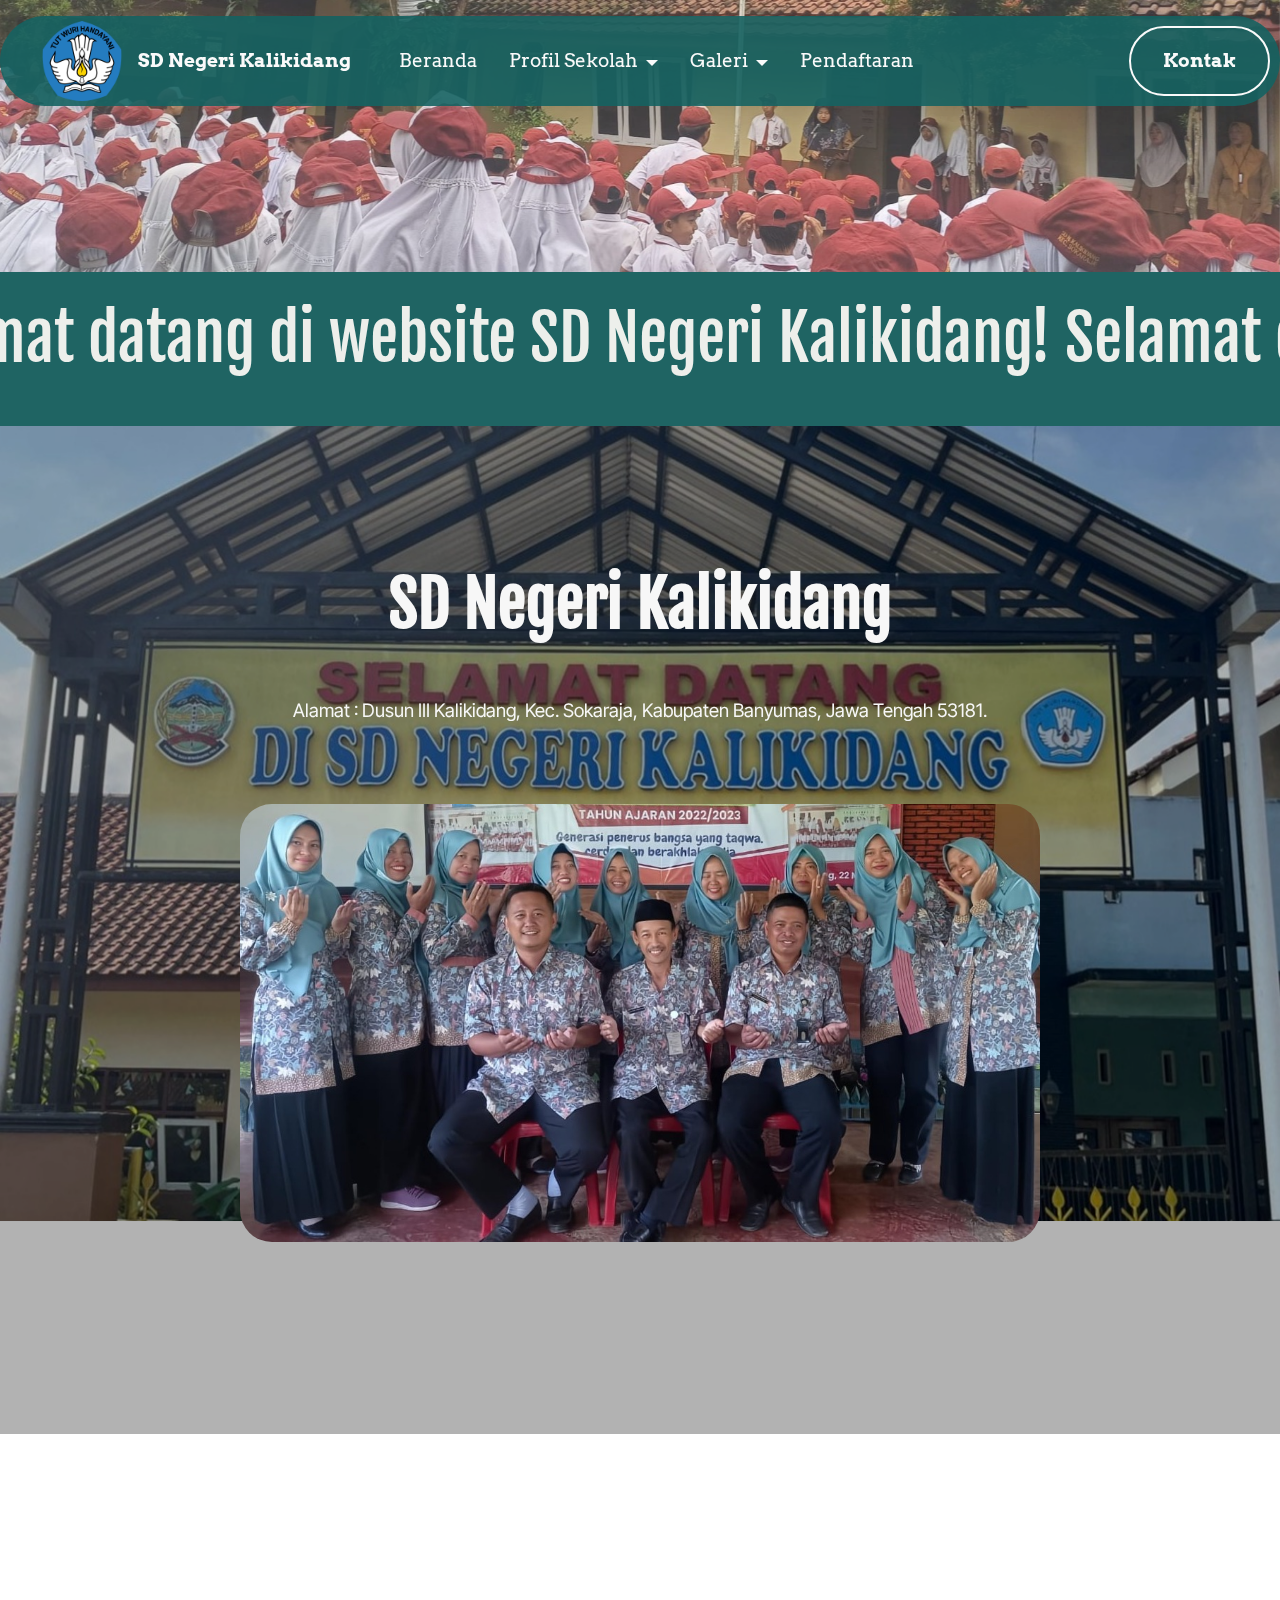
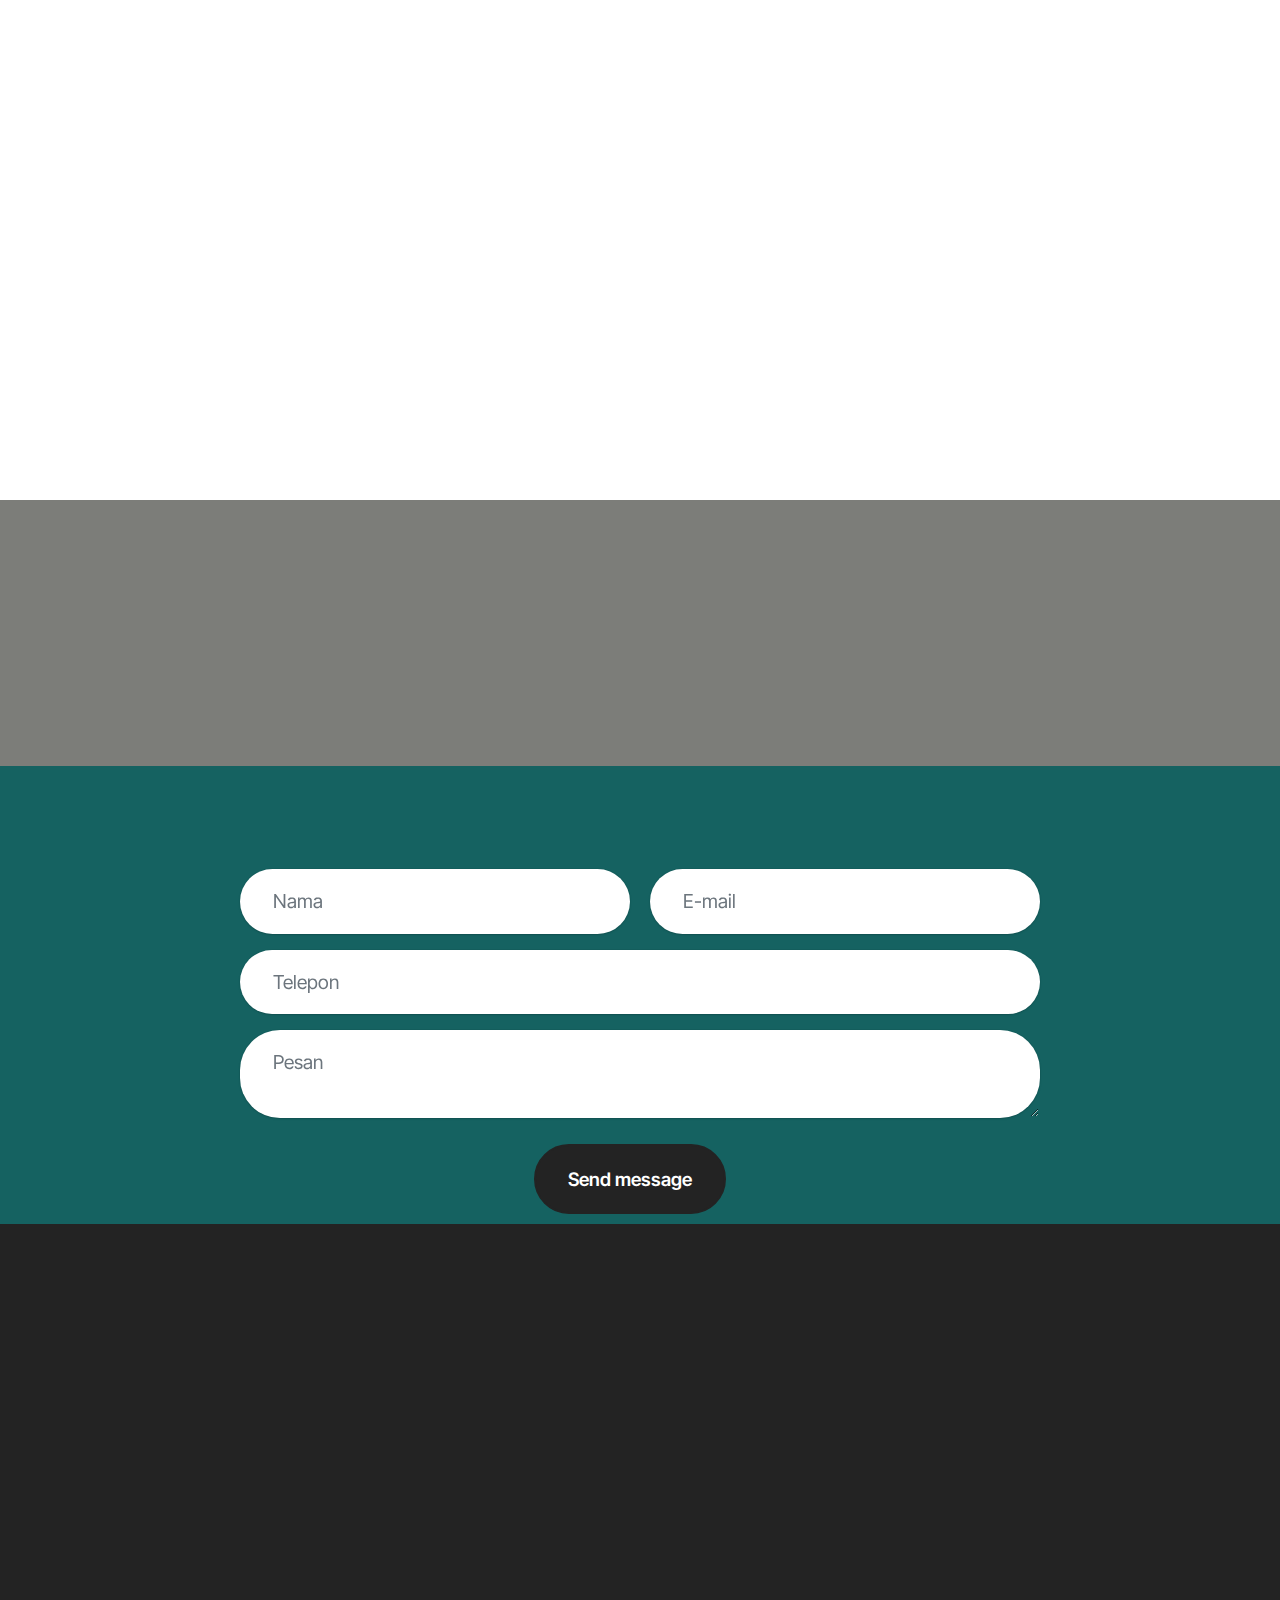
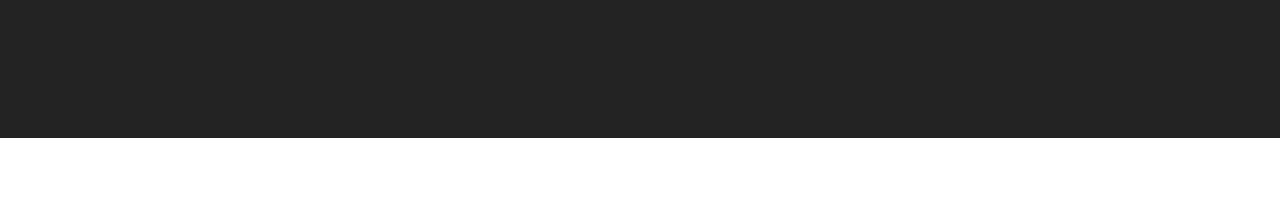
==== index.html @ 84bf9470 "create github pages" ====
<!DOCTYPE html>
<html  >
<head>
  <!-- Site made with Mobirise Website Builder v5.9.18, https://mobirise.com -->
  <meta charset="UTF-8">
  <meta http-equiv="X-UA-Compatible" content="IE=edge">
  <meta name="generator" content="Mobirise v5.9.18, mobirise.com">
  <meta name="viewport" content="width=device-width, initial-scale=1, minimum-scale=1">
  <link rel="shortcut icon" href="assets/images/logo-of-ministry-of-education-and-culture-of-republic-of-indonesia.svg-1.png" type="image/x-icon">
  <meta name="description" content="">
  
  
  <title>Home</title>
  <link rel="stylesheet" href="assets/web/assets/mobirise-icons2/mobirise2.css">
  <link rel="stylesheet" href="assets/bootstrap/css/bootstrap.min.css">
  <link rel="stylesheet" href="assets/bootstrap/css/bootstrap-grid.min.css">
  <link rel="stylesheet" href="assets/bootstrap/css/bootstrap-reboot.min.css">
  <link rel="stylesheet" href="assets/parallax/jarallax.css">
  <link rel="stylesheet" href="assets/animatecss/animate.css">
  <link rel="stylesheet" href="assets/dropdown/css/style.css">
  <link rel="stylesheet" href="assets/socicon/css/styles.css">
  <link rel="stylesheet" href="assets/theme/css/style.css">
  <link rel="preload" href="https://fonts.googleapis.com/css?family=Fjalla+One:400&display=swap" as="style" onload="this.onload=null;this.rel='stylesheet'">
  <noscript><link rel="stylesheet" href="https://fonts.googleapis.com/css?family=Fjalla+One:400&display=swap"></noscript>
  <link rel="preload" href="https://fonts.googleapis.com/css?family=Inter+Tight:100,200,300,400,500,600,700,800,900,100i,200i,300i,400i,500i,600i,700i,800i,900i&display=swap" as="style" onload="this.onload=null;this.rel='stylesheet'">
  <noscript><link rel="stylesheet" href="https://fonts.googleapis.com/css?family=Inter+Tight:100,200,300,400,500,600,700,800,900,100i,200i,300i,400i,500i,600i,700i,800i,900i&display=swap"></noscript>
  <link rel="preload" href="https://fonts.googleapis.com/css?family=Noto+Sans+SC:100,200,300,400,500,600,700,800,900&display=swap" as="style" onload="this.onload=null;this.rel='stylesheet'">
  <noscript><link rel="stylesheet" href="https://fonts.googleapis.com/css?family=Noto+Sans+SC:100,200,300,400,500,600,700,800,900&display=swap"></noscript>
  <link rel="preload" href="https://fonts.googleapis.com/css?family=Arvo:400,400i,700,700i&display=swap" as="style" onload="this.onload=null;this.rel='stylesheet'">
  <noscript><link rel="stylesheet" href="https://fonts.googleapis.com/css?family=Arvo:400,400i,700,700i&display=swap"></noscript>
  <link rel="preload" as="style" href="assets/mobirise/css/mbr-additional.css?v=MGH6pi"><link rel="stylesheet" href="assets/mobirise/css/mbr-additional.css?v=MGH6pi" type="text/css">

  
  
  
</head>
<body>
  
  <section data-bs-version="5.1" class="menu menu1 cid-uaY3eDZ3R6" once="menu" id="menu01-0">
	

	<nav class="navbar navbar-dropdown navbar-fixed-top navbar-expand-lg">
		<div class="container">
			<div class="navbar-brand">
				<span class="navbar-logo">
					<a href="https://dapo.kemdikbud.go.id/sekolah/6A1FBD028126DF16B5A0">
						<img src="assets/images/logo-of-ministry-of-education-and-culture-of-republic-of-indonesia.svg-1.png" alt="Mobirise Website Builder" style="height: 5rem;">
					</a>
				</span>
				<span class="navbar-caption-wrap"><a class="navbar-caption text-white text-primary display-4" href="index.html">SD Negeri Kalikidang</a></span>
			</div>
			<button class="navbar-toggler" type="button" data-toggle="collapse" data-bs-toggle="collapse" data-target="#navbarSupportedContent" data-bs-target="#navbarSupportedContent" aria-controls="navbarNavAltMarkup" aria-expanded="false" aria-label="Toggle navigation">
				<div class="hamburger">
					<span></span>
					<span></span>
					<span></span>
					<span></span>
				</div>
			</button>
			<div class="collapse navbar-collapse" id="navbarSupportedContent">
				<ul class="navbar-nav nav-dropdown" data-app-modern-menu="true"><li class="nav-item"><a class="nav-link link text-white text-primary display-4" href="index.html">Beranda</a></li><li class="nav-item dropdown"><a class="nav-link link dropdown-toggle text-white display-4" href="https://mobiri.se" aria-expanded="false" data-toggle="dropdown-submenu" data-bs-toggle="dropdown" data-bs-auto-close="outside">Profil Sekolah</a><div class="dropdown-menu" aria-labelledby="dropdown-971"><a class="show dropdown-item text-white display-4" href="page2.html">Sambutan&nbsp;</a><a class="show dropdown-item text-white display-4" href="page3.html">Sejarah</a><a class="show dropdown-item text-white display-4" href="page4.html">Visi &amp; Misi</a><a class="show dropdown-item text-white display-4" href="page5.html">Struktur&nbsp;</a><a class="text-white show dropdown-item text-primary display-4" href="page11.html">Tenaga Pendidik</a></div></li><li class="nav-item dropdown"><a class="nav-link link dropdown-toggle text-white show display-4" href="https://mobiri.se" data-toggle="dropdown-submenu" data-bs-toggle="dropdown" data-bs-auto-close="outside" aria-expanded="false">Galeri</a><div class="dropdown-menu show" aria-labelledby="dropdown-722" data-bs-popper="none"><a class="dropdown-item text-white text-primary display-4" href="page7.html">Kegiatan</a><a class="dropdown-item text-white text-primary display-4" href="page6.html">Prestasi</a><a class="dropdown-item text-white text-primary display-4" href="page9.html">Vidio&nbsp;</a></div></li><li class="nav-item"><a class="nav-link link text-white text-primary display-4" href="page10.html">Pendaftaran</a></li></ul>
				
				<div class="navbar-buttons mbr-section-btn"><a class="btn btn-white-outline display-4" href="https://wa.me/6285225894532">Kontak</a></div>
			</div>
		</div>
	</nav>
</section>

<section data-bs-version="5.1" class="article11 cid-ueyRRr7lLn mbr-parallax-background" id="article11-1y">
    

    
    <div class="mbr-overlay" style="opacity: 0.2; background-color: rgb(255, 255, 255);">
    </div>
    <div class="container">
        <div class="row justify-content-center">
            <div class="title col-md-12 col-lg-10">
                
                
                
            </div>
        </div>
    </div>
</section>

<section data-bs-version="5.1" class="gallery10 cid-ueypF1s841" id="gallery10-1t">
  


  <div class="container-fluid">

      <div class="loop-container">
        <div class="item display-1" data-linewords="Selamat datang di website  SD Negeri Kalikidang!" data-direction="-1" data-speed="0.05">☁️ Best offers ☁️ Free delivery ☁️ Perfect design ☁️ Comfort ☁️ Support 24/7 ☁️ Vibes</div>
        <div class="item display-1" data-linewords="Selamat datang di website  SD Negeri Kalikidang!" data-direction="-1" data-speed="0.05">☁️ Best offers ☁️ Free delivery ☁️ Perfect design ☁️ Comfort ☁️ Support 24/7 ☁️ Vibes</div>
      </div>
    
  </div>
</section>

<section data-bs-version="5.1" class="header13 cid-ubDVLlbvDF mbr-parallax-background" id="header13-t">
  

  
  <div class="mbr-overlay" style="opacity: 0.3; background-color: rgb(0, 0, 0);"></div>

  <div class="align-center container">
    <div class="row justify-content-center">
      <div class="col-md-12 mb-5 content-head">
        <h1 class="mbr-section-title mbr-fonts-style mb-4 display-1"><strong>SD Negeri Kalikidang</strong></h1>
        <p class="mbr-text mbr-fonts-style mb-4 display-7"><br>Alamat : Dusun III Kalikidang, Kec. Sokaraja, Kabupaten Banyumas, Jawa Tengah 53181.</p>
        
      </div>
    </div>

    <div class="row justify-content-center">
      <div class="col-12 col-md-8">
        <img src="assets/images/bg-hd-guru-1604x902.jpeg" alt="Mobirise Website Builder" title="">
      </div>
    </div>
  </div>
</section>

<section data-bs-version="5.1" class="features03 cid-uele11Jbqm" id="features03-1r">
	
	
	<div class="container">
		<div class="row justify-content-center mb-5">
			<div class="col-12 content-head">
				
			</div>
		</div>
		<div class="row">
			<div class="item features-image col-12 col-md-6 col-lg-4 active">
				<div class="item-wrapper">
					<div class="item-img mb-3">
						<img src="assets/images/bg-kalikidang-770x578.jpg" alt="Mobirise Website Builder" title="">
					</div>
					<div class="item-content align-left">
						<h5 class="item-title mbr-fonts-style mt-0 mb-2 display-5">
							<strong>Sejarah</strong></h5>
						<p class="mbr-text mbr-fonts-style mb-3 display-7">
						    SD Negeri Kalikidang terus berkomitmen untuk memberikan pendidikan yang bermutu dan relevan bagi para siswa, serta menjadi wahana untuk mengembangkan potensi setiap individu.
						</p>
						<div class="mbr-section-btn item-footer"><a href="page3.html" class="btn item-btn btn-primary display-7">Selengkapnya</a></div>
					</div>
				</div>
			</div>
			<div class="item features-image col-12 col-md-6 col-lg-4">
				<div class="item-wrapper">
					<div class="item-img mb-3">
						<img src="assets/images/isra-miraj-770x578.jpeg" alt="Mobirise Website Builder" title="" data-slide-to="1" data-bs-slide-to="1">
					</div>
					<div class="item-content align-left">
						<h5 class="item-title mbr-fonts-style mb-2 mt-0 display-5">
							<strong>Kegiatan</strong></h5>
						<p class="mbr-text mbr-fonts-style mb-3 display-7">SD Negeri Kalikidang memperingati hari Isra Mi'raj dengan mengadakan berbagai kegiatan keagamaan untuk meningkatkan pemahaman siswa tentang makna dan nilai-nilai yang terkandung dalam peristiwa ini.<br>
						</p>
						<div class="mbr-section-btn item-footer"><a href="page7.html" class="btn item-btn btn-primary display-7">Selengkapnya</a></div>
					</div>
				</div>
			</div>
			<div class="item features-image col-12 col-md-6 col-lg-4">
				<div class="item-wrapper">
					<div class="item-img mb-3">
						<img src="assets/images/ppdb-sd-asli-770x1089.jpeg" alt="Mobirise Website Builder" title="" data-slide-to="2" data-bs-slide-to="2">
					</div>
					<div class="item-content align-left">
						<h5 class="item-title mbr-fonts-style mb-2 mt-0 display-5">
						    <strong>Penerimaan Peserta Didik Baru</strong></h5>
						<p class="mbr-text mbr-fonts-style mb-3 display-7">
						SD Negeri Kalikidang menerapkan PPDB 2024 juga dengan mode online atau offline, orang tua siswa tinggal mengisi formulir secara online tanpa harus datang ke sekolah <br>
						</p>
						<div class="mbr-section-btn item-footer"><a href="page10.html" class="btn item-btn btn-primary display-7">Selengkapnya</a></div>
					</div>
				</div>
			</div>
		</div>
	</div>
</section>

<section data-bs-version="5.1" class="social02 cid-ubDZOfIBpD mbr-parallax-background" id="social02-u">
	

	
	<div class="mbr-overlay" style="opacity: 0.6; background-color: rgb(36, 38, 31);"></div>
	<div class="container">
		<div class="row justify-content-center">
			<div class="col-12 content-head">
				<div class="mb-5">
					<h5 class="mbr-section-title mbr-fonts-style align-center mb-0 display-2"><strong>Sosial Media</strong></h5>
					
				</div>
			</div>
		</div>
		<div class="row">
			<div class="item features-without-image col-12 col-md-6 col-lg-4">
				<div class="item-wrapper">
					<a href="https://www.instagram.com/sdn_kalikidang?igsh=ajIydmM3NWh6NTY1"><span class="mbr-iconfont m-auto socicon-instagram socicon" style="color: rgb(255, 0, 243); fill: rgb(255, 0, 243); font-size: 100px;"></span></a>
					<div class="card-box">
						<h4 class="card-title mbr-fonts-style mb-1 display-7">
							<strong>Instagram</strong>
						</h4>
						<h5 class="card-text mbr-fonts-style display-7">
							@Sdn_Kalikidang</h5>
					</div>
				</div>
			</div>
			
			
			<div class="item features-without-image col-12 col-md-6 col-lg-4">
				<div class="item-wrapper">
					<a href="https://youtube.com/playlist?list=PLoQeZeY715MQO4Zy09TYVpx9vscp4LkON&si=uaSMJ406WbBwXh8p"><span class="mbr-iconfont m-auto socicon-youtube socicon" style="color: rgb(249, 44, 80); fill: rgb(249, 44, 80); font-size: 100px;"></span></a>
					<div class="card-box">
						<h4 class="card-title mbr-fonts-style mb-1 display-7">
							<strong>YouTube</strong>
						</h4>
						<h5 class="card-text mbr-fonts-style display-7">@Sdnkalikidang</h5>
					</div>
				</div>
			</div>
			
			<div class="item features-without-image col-12 col-md-6 col-lg-4">
				<div class="item-wrapper">
					<a href="https://www.facebook.com/anik.berbudiarti?mibextid=ZbWKwL"><span class="mbr-iconfont m-auto socicon-facebook socicon" style="font-size: 100px; color: rgb(113, 162, 255); fill: rgb(113, 162, 255);"></span></a>
					<div class="card-box">
						<h4 class="card-title mbr-fonts-style mb-1 display-7">
							<strong>Facebook</strong>
						</h4>
						<h5 class="card-text mbr-fonts-style display-7">@sdnkalikidang</h5>
					</div>
				</div>
			</div>
		</div>
	</div>
</section>

<section data-bs-version="5.1" class="form5 cid-ucQo5gsPtP" id="form02-1h">
    
    
    <div class="container">
        <div class="row justify-content-center">
            <div class="col-12 content-head">
                <div class="mbr-section-head mb-5">
                    <h3 class="mbr-section-title mbr-fonts-style align-center mb-0 display-2"><strong>Kontak Kami</strong></h3>
                    
                </div>
            </div>
        </div>
        <div class="row justify-content-center">
            <div class="col-lg-8 mx-auto mbr-form" data-form-type="formoid">
                <form action="https://mobirise.eu/" method="POST" class="mbr-form form-with-styler" data-form-title="Form Name"><input type="hidden" name="email" data-form-email="true" value="VuSFjImvHznB1+RczsvM0bm+iP5LeB7uXbOSZRZby5aJNEk2T/+dkiiR7qKIEDWeXca7CC5cO9Ckb7o4zKQdldk3imjdf+B+H/iSJQRcowo7oBk96vsMq3Fob5aPwaOL">
                    <div class="row">
                        <div hidden="hidden" data-form-alert="" class="alert alert-success col-12">Terima kasih telah mengisi formulir!</div>
                        <div hidden="hidden" data-form-alert-danger="" class="alert alert-danger col-12">
                            Oops...! some problem!
                        </div>
                    </div>
                    <div class="dragArea row">
                        <div class="col-md col-sm-12 form-group mb-3" data-for="name">
                            <input type="text" name="name" placeholder="Nama" data-form-field="name" class="form-control" value="" id="name-form02-1h">
                        </div>
                        <div class="col-md col-sm-12 form-group mb-3" data-for="email">
                            <input type="email" name="email" placeholder="E-mail" data-form-field="email" class="form-control" value="" id="email-form02-1h">
                        </div>
                        <div class="col-12 form-group mb-3" data-for="phone">
                            <input type="tel" name="phone" placeholder="Telepon" data-form-field="phone" class="form-control" value="" id="phone-form02-1h">
                        </div>
                        <div class="col-12 form-group mb-3" data-for="textarea">
                            <textarea name="textarea" placeholder="Pesan" data-form-field="textarea" class="form-control" id="textarea-form02-1h"></textarea>
                        </div>
                        <div class="col-lg-12 col-md-12 col-sm-12 align-center mbr-section-btn"><button type="submit" class="btn btn-black display-7">Send message</button></div>
                    </div>
                </form>
            </div>
        </div>
    </div>
</section>

<section data-bs-version="5.1" class="footer6 cid-ucQ3Wemgbw" once="footers" id="footer6-1f">

    

    

    <div class="container">
        <div class="row content mbr-white">
            <div class="col-12 col-md-3 mbr-fonts-style display-7">
                <h5 class="mbr-section-subtitle mbr-fonts-style mb-2 display-7">
                    <strong>Alamat</strong></h5>
                <p class="mbr-text mbr-fonts-style display-7">G7M9+3W4, Dusun III Kalikidang, Kalikidang, Kec. Sokaraja, Kabupaten Banyumas, Jawa Tengah 53181</p> <br>
                <h5 class="mbr-section-subtitle mbr-fonts-style mb-2 mt-4 display-7"><strong><br></strong><strong>Kontak</strong><strong><br></strong></h5>
                <p class="mbr-text mbr-fonts-style mb-4 display-7">
                    <a href="mailto:sdkalikidang@yahoo.com" class="text-white">Email : sdkalikidang@yahoo.com</a> <br><a href="https://wa.me/6285225894532" class="text-white text-primary">WhatsApp : 085225894532</a><br><a href="sms:+6285803428089" class="text-white text-primary">Telepon :&nbsp;085803428089</a></p>
            </div>
            <div class="col-12 col-md-3 mbr-fonts-style display-4">
                <h5 class="mbr-section-subtitle mbr-fonts-style mb-2 display-4"><strong><b>Formulir</b> <b>PPDB</b></strong></h5>
                <ul class="list mbr-fonts-style mb-4 display-4">
                    <li class="mbr-text item-wrap"><a href="https://bit.ly/PPDBSDNKALIKIDANG24" class="text-white text-primary">https://bit.ly/PPDBSDNKALIKIDANG24</a></li><a href="https://bit.ly/PPDBSDNKALIKIDANG24" class="text-primary">
                    </a><li class="mbr-text item-wrap"><br></li>
                </ul>
                <h5 class="mbr-section-subtitle mbr-fonts-style mb-2 mt-5 display-7"><strong><br></strong><strong><br></strong><strong>Jam Kerja</strong></h5>
                <p class="mbr-text mbr-fonts-style mb-4 display-7">Senin - Kamis : Pukul 07.00 - 16.00 WIB<br>Jumat : Pukul 07.30 - 11.30 WIB
<br>Sabtu &amp; Minggu : Libur
<br>
<br></p>
            </div>
            <div class="col-12 col-md-6">
                <div class="google-map"><iframe frameborder="0" style="border:0" src="https://www.google.com/maps/embed?pb=!1m18!1m12!1m3!1d3955.9808632464783!2d109.26725147404426!3d-7.467364373610607!2m3!1f0!2f0!3f0!3m2!1i1024!2i768!4f13.1!3m3!1m2!1s0x2e655c655e08b061%3A0x5766ecb126cdbddf!2sSD%20Negeri%20Kalikidang!5e0!3m2!1sid!2sid!4v1715762531973!5m2!1sid!2sid" allowfullscreen=""></iframe></div>
            </div>
            <div class="col-md-6">
                
            </div>
        </div>
        <div class="footer-lower">
            <div class="media-container-row">
                <div class="col-sm-12">
                    <hr>
                </div>
            </div>
            <div class="col-sm-12 copyright pl-0">
                <p class="mbr-text mbr-fonts-style mbr-white display-7">
                    © Copyright 2024 - SD Negeri Kalikidang</p>
            </div>
        </div>
    </div>
</section><section class="display-7" style="padding: 0;align-items: center;justify-content: center;flex-wrap: wrap;    align-content: center;display: flex;position: relative;height: 4rem;"><a href="https://mobiri.se/3098261" style="flex: 1 1;height: 4rem;position: absolute;width: 100%;z-index: 1;"><img alt="" style="height: 4rem;" src="[data-uri]"></a><p style="margin: 0;text-align: center;" class="display-7">&#8204;</p><a style="z-index:1" href="https://mobirise.com">Mobirise.com </a></section><script src="assets/bootstrap/js/bootstrap.bundle.min.js"></script>  <script src="assets/parallax/jarallax.js"></script>  <script src="assets/smoothscroll/smooth-scroll.js"></script>  <script src="assets/ytplayer/index.js"></script>  <script src="assets/dropdown/js/navbar-dropdown.js"></script>  <script src="assets/theme/js/script.js"></script>  <script src="assets/formoid/formoid.min.js"></script>  
  
  
 <div id="scrollToTop" class="scrollToTop mbr-arrow-up"><a style="text-align: center;"><i class="mbr-arrow-up-icon mbr-arrow-up-icon-cm cm-icon cm-icon-smallarrow-up"></i></a></div>
    <input name="animation" type="hidden">
  </body>
</html>
---- assets/web/assets/mobirise-icons2/mobirise2.css ----
@font-face {
  font-family: 'Moririse2';
  font-display: swap;
  src:  url('mobirise2.eot?f2bix4');
  src:  url('mobirise2.eot?f2bix4#iefix') format('embedded-opentype'),
    url('mobirise2.ttf?f2bix4') format('truetype'),
    url('mobirise2.woff?f2bix4') format('woff'),
    url('mobirise2.svg?f2bix4#mobirise2') format('svg');
  font-weight: normal;
  font-style: normal;
}

[class^="mobi-"], [class*=" mobi-"] {
  /* use !important to prevent issues with browser extensions that change fonts */
  font-family: 'Moririse2' !important;
  speak: none;
  font-style: normal;
  font-weight: normal;
  font-variant: normal;
  text-transform: none;
  line-height: 1;

  /* Better Font Rendering =========== */
  -webkit-font-smoothing: antialiased;
  -moz-osx-font-smoothing: grayscale;
}

.mobi-mbri-add-submenu:before {
  content: "\e900";
}
.mobi-mbri-alert:before {
  content: "\e901";
}
.mobi-mbri-align-center:before {
  content: "\e902";
}
.mobi-mbri-align-justify:before {
  content: "\e903";
}
.mobi-mbri-align-left:before {
  content: "\e904";
}
.mobi-mbri-align-right:before {
  content: "\e905";
}
.mobi-mbri-android:before {
  content: "\e906";
}
.mobi-mbri-apple:before {
  content: "\e907";
}
.mobi-mbri-arrow-down:before {
  content: "\e908";
}
.mobi-mbri-arrow-next:before {
  content: "\e909";
}
.mobi-mbri-arrow-prev:before {
  content: "\e90a";
}
.mobi-mbri-arrow-up:before {
  content: "\e90b";
}
.mobi-mbri-bold:before {
  content: "\e90c";
}
.mobi-mbri-bookmark:before {
  content: "\e90d";
}
.mobi-mbri-bootstrap:before {
  content: "\e90e";
}
.mobi-mbri-briefcase:before {
  content: "\e90f";
}
.mobi-mbri-browse:before {
  content: "\e910";
}
.mobi-mbri-bulleted-list:before {
  content: "\e911";
}
.mobi-mbri-calendar:before {
  content: "\e912";
}
.mobi-mbri-camera:before {
  content: "\e913";
}
.mobi-mbri-cart-add:before {
  content: "\e914";
}
.mobi-mbri-cart-full:before {
  content: "\e915";
}
.mobi-mbri-cash:before {
  content: "\e916";
}
.mobi-mbri-change-style:before {
  content: "\e917";
}
.mobi-mbri-chat:before {
  content: "\e918";
}
.mobi-mbri-clock:before {
  content: "\e919";
}
.mobi-mbri-close:before {
  content: "\e91a";
}
.mobi-mbri-cloud:before {
  content: "\e91b";
}
.mobi-mbri-code:before {
  content: "\e91c";
}
.mobi-mbri-contact-form:before {
  content: "\e91d";
}
.mobi-mbri-credit-card:before {
  content: "\e91e";
}
.mobi-mbri-cursor-click:before {
  content: "\e91f";
}
.mobi-mbri-cust-feedback:before {
  content: "\e920";
}
.mobi-mbri-database:before {
  content: "\e921";
}
.mobi-mbri-delivery:before {
  content: "\e922";
}
.mobi-mbri-desktop:before {
  content: "\e923";
}
.mobi-mbri-devices:before {
  content: "\e924";
}
.mobi-mbri-down:before {
  content: "\e925";
}
.mobi-mbri-download-2:before {
  content: "\e926";
}
.mobi-mbri-download:before {
  content: "\e927";
}
.mobi-mbri-drag-n-drop-2:before {
  content: "\e928";
}
.mobi-mbri-drag-n-drop:before {
  content: "\e929";
}
.mobi-mbri-edit-2:before {
  content: "\e92a";
}
.mobi-mbri-edit:before {
  content: "\e92b";
}
.mobi-mbri-error:before {
  content: "\e92c";
}
.mobi-mbri-extension:before {
  content: "\e92d";
}
.mobi-mbri-features:before {
  content: "\e92e";
}
.mobi-mbri-file:before {
  content: "\e92f";
}
.mobi-mbri-flag:before {
  content: "\e930";
}
.mobi-mbri-folder:before {
  content: "\e931";
}
.mobi-mbri-gift:before {
  content: "\e932";
}
.mobi-mbri-github:before {
  content: "\e933";
}
.mobi-mbri-globe-2:before {
  content: "\e934";
}
.mobi-mbri-globe:before {
  content: "\e935";
}
.mobi-mbri-growing-chart:before {
  content: "\e936";
}
.mobi-mbri-hearth:before {
  content: "\e937";
}
.mobi-mbri-help:before {
  content: "\e938";
}
.mobi-mbri-home:before {
  content: "\e939";
}
.mobi-mbri-hot-cup:before {
  content: "\e93a";
}
.mobi-mbri-idea:before {
  content: "\e93b";
}
.mobi-mbri-image-gallery:before {
  content: "\e93c";
}
.mobi-mbri-image-slider:before {
  content: "\e93d";
}
.mobi-mbri-info:before {
  content: "\e93e";
}
.mobi-mbri-italic:before {
  content: "\e93f";
}
.mobi-mbri-key:before {
  content: "\e940";
}
.mobi-mbri-laptop:before {
  content: "\e941";
}
.mobi-mbri-layers:before {
  content: "\e942";
}
.mobi-mbri-left-right:before {
  content: "\e943";
}
.mobi-mbri-left:before {
  content: "\e944";
}
.mobi-mbri-letter:before {
  content: "\e945";
}
.mobi-mbri-like:before {
  content: "\e946";
}
.mobi-mbri-link:before {
  content: "\e947";
}
.mobi-mbri-lock:before {
  content: "\e948";
}
.mobi-mbri-login:before {
  content: "\e949";
}
.mobi-mbri-logout:before {
  content: "\e94a";
}
.mobi-mbri-magic-stick:before {
  content: "\e94b";
}
.mobi-mbri-map-pin:before {
  content: "\e94c";
}
.mobi-mbri-menu:before {
  content: "\e94d";
}
.mobi-mbri-mobile-2:before {
  content: "\e94e";
}
.mobi-mbri-mobile-horizontal:before {
  content: "\e94f";
}
.mobi-mbri-mobile:before {
  content: "\e950";
}
.mobi-mbri-mobirise:before {
  content: "\e951";
}
.mobi-mbri-more-horizontal:before {
  content: "\e952";
}
.mobi-mbri-more-vertical:before {
  content: "\e953";
}
.mobi-mbri-music:before {
  content: "\e954";
}
.mobi-mbri-new-file:before {
  content: "\e955";
}
.mobi-mbri-numbered-list:before {
  content: "\e956";
}
.mobi-mbri-opened-folder:before {
  content: "\e957";
}
.mobi-mbri-pages:before {
  content: "\e958";
}
.mobi-mbri-paper-plane:before {
  content: "\e959";
}
.mobi-mbri-paperclip:before {
  content: "\e95a";
}
.mobi-mbri-phone:before {
  content: "\e95b";
}
.mobi-mbri-photo:before {
  content: "\e95c";
}
.mobi-mbri-photos:before {
  content: "\e95d";
}
.mobi-mbri-pin:before {
  content: "\e95e";
}
.mobi-mbri-play:before {
  content: "\e95f";
}
.mobi-mbri-plus:before {
  content: "\e960";
}
.mobi-mbri-preview:before {
  content: "\e961";
}
.mobi-mbri-print:before {
  content: "\e962";
}
.mobi-mbri-protect:before {
  content: "\e963";
}
.mobi-mbri-question:before {
  content: "\e964";
}
.mobi-mbri-quote-left:before {
  content: "\e965";
}
.mobi-mbri-quote-right:before {
  content: "\e966";
}
.mobi-mbri-redo:before {
  content: "\e967";
}
.mobi-mbri-refresh:before {
  content: "\e968";
}
.mobi-mbri-responsive-2:before {
  content: "\e969";
}
.mobi-mbri-responsive:before {
  content: "\e96a";
}
.mobi-mbri-right:before {
  content: "\e96b";
}
.mobi-mbri-rocket:before {
  content: "\e96c";
}
.mobi-mbri-sad-face:before {
  content: "\e96d";
}
.mobi-mbri-sale:before {
  content: "\e96e";
}
.mobi-mbri-save:before {
  content: "\e96f";
}
.mobi-mbri-search:before {
  content: "\e970";
}
.mobi-mbri-setting-2:before {
  content: "\e971";
}
.mobi-mbri-setting-3:before {
  content: "\e972";
}
.mobi-mbri-setting:before {
  content: "\e973";
}
.mobi-mbri-share:before {
  content: "\e974";
}
.mobi-mbri-shopping-bag:before {
  content: "\e975";
}
.mobi-mbri-shopping-basket:before {
  content: "\e976";
}
.mobi-mbri-shopping-cart:before {
  content: "\e977";
}
.mobi-mbri-sites:before {
  content: "\e978";
}
.mobi-mbri-smile-face:before {
  content: "\e979";
}
.mobi-mbri-speed:before {
  content: "\e97a";
}
.mobi-mbri-star:before {
  content: "\e97b";
}
.mobi-mbri-success:before {
  content: "\e97c";
}
.mobi-mbri-sun:before {
  content: "\e97d";
}
.mobi-mbri-sun2:before {
  content: "\e97e";
}
.mobi-mbri-tablet-vertical:before {
  content: "\e97f";
}
.mobi-mbri-tablet:before {
  content: "\e980";
}
.mobi-mbri-target:before {
  content: "\e981";
}
.mobi-mbri-timer:before {
  content: "\e982";
}
.mobi-mbri-to-ftp:before {
  content: "\e983";
}
.mobi-mbri-to-local-drive:before {
  content: "\e984";
}
.mobi-mbri-touch-swipe:before {
  content: "\e985";
}
.mobi-mbri-touch:before {
  content: "\e986";
}
.mobi-mbri-trash:before {
  content: "\e987";
}
.mobi-mbri-underline:before {
  content: "\e988";
}
.mobi-mbri-undo:before {
  content: "\e989";
}
.mobi-mbri-unlink:before {
  content: "\e98a";
}
.mobi-mbri-unlock:before {
  content: "\e98b";
}
.mobi-mbri-up-down:before {
  content: "\e98c";
}
.mobi-mbri-up:before {
  content: "\e98d";
}
.mobi-mbri-update:before {
  content: "\e98e";
}
.mobi-mbri-upload-2:before {
  content: "\e98f";
}
.mobi-mbri-upload:before {
  content: "\e990";
}
.mobi-mbri-user-2:before {
  content: "\e991";
}
.mobi-mbri-user:before {
  content: "\e992";
}
.mobi-mbri-users:before {
  content: "\e993";
}
.mobi-mbri-video-play:before {
  content: "\e994";
}
.mobi-mbri-video:before {
  content: "\e995";
}
.mobi-mbri-watch:before {
  content: "\e996";
}
.mobi-mbri-website-theme-2:before {
  content: "\e997";
}
.mobi-mbri-website-theme:before {
  content: "\e998";
}
.mobi-mbri-wifi:before {
  content: "\e999";
}
.mobi-mbri-windows:before {
  content: "\e99a";
}
.mobi-mbri-zoom-in:before {
  content: "\e99b";
}
.mobi-mbri-zoom-out:before {
  content: "\e99c";
}
---- assets/parallax/jarallax.css ----
.jarallax {
    position: relative;
    z-index: 0;
}
.jarallax > .jarallax-img {
    position: absolute;
    object-fit: cover;
    /* support for plugin https://github.com/bfred-it/object-fit-images */
    font-family: 'object-fit: cover;';
    top: 0;
    left: 0;
    width: 100%;
    height: 100%;
    z-index: -1;
}
---- assets/dropdown/css/style.css ----
.navbar-dropdown {
  left: 0;
  padding: 0;
  position: absolute;
  right: 0;
  top: 0;
  transition: all 0.45s ease;
  z-index: 1030;
  background: #282828; }
  .navbar-dropdown .navbar-logo {
    margin-right: 0.8rem;
    transition: margin 0.3s ease-in-out;
    vertical-align: middle; }
    .navbar-dropdown .navbar-logo img {
      height: 3.125rem;
      transition: all 0.3s ease-in-out; }
    .navbar-dropdown .navbar-logo.mbr-iconfont {
      font-size: 3.125rem;
      line-height: 3.125rem; }
  .navbar-dropdown .navbar-caption {
    font-weight: 700;
    white-space: normal;
    vertical-align: -4px;
    line-height: 3.125rem !important; }
    .navbar-dropdown .navbar-caption, .navbar-dropdown .navbar-caption:hover {
      color: inherit;
      text-decoration: none; }
  .navbar-dropdown .mbr-iconfont + .navbar-caption {
    vertical-align: -1px; }
  .navbar-dropdown.navbar-fixed-top {
    position: fixed; }
  .navbar-dropdown .navbar-brand span {
    vertical-align: -4px; }
  .navbar-dropdown.bg-color.transparent {
    background: none; }
  .navbar-dropdown.navbar-short .navbar-brand {
    padding: 0.625rem 0; }
    .navbar-dropdown.navbar-short .navbar-brand span {
      vertical-align: -1px; }
  .navbar-dropdown.navbar-short .navbar-caption {
    line-height: 2.375rem !important;
    vertical-align: -2px; }
  .navbar-dropdown.navbar-short .navbar-logo {
    margin-right: 0.5rem; }
    .navbar-dropdown.navbar-short .navbar-logo img {
      height: 2.375rem; }
    .navbar-dropdown.navbar-short .navbar-logo.mbr-iconfont {
      font-size: 2.375rem;
      line-height: 2.375rem; }
  .navbar-dropdown.navbar-short .mbr-table-cell {
    height: 3.625rem; }
  .navbar-dropdown .navbar-close {
    left: 0.6875rem;
    position: fixed;
    top: 0.75rem;
    z-index: 1000; }
  .navbar-dropdown .hamburger-icon {
    content: "";
    display: inline-block;
    vertical-align: middle;
    width: 16px;
    -webkit-box-shadow: 0 -6px 0 1px #282828,0 0 0 1px #282828,0 6px 0 1px #282828;
    -moz-box-shadow: 0 -6px 0 1px #282828,0 0 0 1px #282828,0 6px 0 1px #282828;
    box-shadow: 0 -6px 0 1px #282828,0 0 0 1px #282828,0 6px 0 1px #282828; }

.dropdown-menu .dropdown-toggle[data-toggle="dropdown-submenu"]::after {
  border-bottom: 0.35em solid transparent;
  border-left: 0.35em solid;
  border-right: 0;
  border-top: 0.35em solid transparent;
  margin-left: 0.3rem; }

.dropdown-menu .dropdown-item:focus {
  outline: 0; }

.nav-dropdown {
  font-size: 0.75rem;
  font-weight: 500;
  height: auto !important; }
  .nav-dropdown .nav-btn {
    padding-left: 1rem; }
  .nav-dropdown .link {
    margin: .667em 1.667em;
    font-weight: 500;
    padding: 0;
    transition: color .2s ease-in-out; }
    .nav-dropdown .link.dropdown-toggle {
      margin-right: 2.583em; }
      .nav-dropdown .link.dropdown-toggle::after {
        margin-left: .25rem;
        border-top: 0.35em solid;
        border-right: 0.35em solid transparent;
        border-left: 0.35em solid transparent;
        border-bottom: 0; }
      .nav-dropdown .link.dropdown-toggle[aria-expanded="true"] {
        margin: 0;
        padding: 0.667em 3.263em  0.667em 1.667em; }
  .nav-dropdown .link::after,
  .nav-dropdown .dropdown-item::after {
    color: inherit; }
  .nav-dropdown .btn {
    font-size: 0.75rem;
    font-weight: 700;
    letter-spacing: 0;
    margin-bottom: 0;
    padding-left: 1.25rem;
    padding-right: 1.25rem; }
  .nav-dropdown .dropdown-menu {
    border-radius: 0;
    border: 0;
    left: 0;
    margin: 0;
    padding-bottom: 1.25rem;
    padding-top: 1.25rem;
    position: relative; }
  .nav-dropdown .dropdown-submenu {
    margin-left: 0.125rem;
    top: 0; }
  .nav-dropdown .dropdown-item {
    font-weight: 500;
    line-height: 2;
    padding: 0.3846em 4.615em 0.3846em 1.5385em;
    position: relative;
    transition: color .2s ease-in-out, background-color .2s ease-in-out; }
    .nav-dropdown .dropdown-item::after {
      margin-top: -0.3077em;
      position: absolute;
      right: 1.1538em;
      top: 50%; }
    .nav-dropdown .dropdown-item:focus, .nav-dropdown .dropdown-item:hover {
      background: none; }

@media (max-width: 767px) {
  .nav-dropdown.navbar-toggleable-sm {
    bottom: 0;
    display: none;
    left: 0;
    overflow-x: hidden;
    position: fixed;
    top: 0;
    transform: translateX(-100%);
    -ms-transform: translateX(-100%);
    -webkit-transform: translateX(-100%);
    width: 18.75rem;
    z-index: 999; } }
.nav-dropdown.navbar-toggleable-xl {
  bottom: 0;
  display: none;
  left: 0;
  overflow-x: hidden;
  position: fixed;
  top: 0;
  transform: translateX(-100%);
  -ms-transform: translateX(-100%);
  -webkit-transform: translateX(-100%);
  width: 18.75rem;
  z-index: 999; }

.nav-dropdown-sm {
  display: block !important;
  overflow-x: hidden;
  overflow: auto;
  padding-top: 3.875rem; }
  .nav-dropdown-sm::after {
    content: "";
    display: block;
    height: 3rem;
    width: 100%; }
  .nav-dropdown-sm.collapse.in ~ .navbar-close {
    display: block !important; }
  .nav-dropdown-sm.collapsing, .nav-dropdown-sm.collapse.in {
    transform: translateX(0);
    -ms-transform: translateX(0);
    -webkit-transform: translateX(0);
    transition: all 0.25s ease-out;
    -webkit-transition: all 0.25s ease-out;
    background: #282828; }
  .nav-dropdown-sm.collapsing[aria-expanded="false"] {
    transform: translateX(-100%);
    -ms-transform: translateX(-100%);
    -webkit-transform: translateX(-100%); }
  .nav-dropdown-sm .nav-item {
    display: block;
    margin-left: 0 !important;
    padding-left: 0; }
  .nav-dropdown-sm .link,
  .nav-dropdown-sm .dropdown-item {
    border-top: 1px dotted rgba(255, 255, 255, 0.1);
    font-size: 0.8125rem;
    line-height: 1.6;
    margin: 0 !important;
    padding: 0.875rem 2.4rem 0.875rem 1.5625rem !important;
    position: relative;
    white-space: normal; }
    .nav-dropdown-sm .link:focus, .nav-dropdown-sm .link:hover,
    .nav-dropdown-sm .dropdown-item:focus,
    .nav-dropdown-sm .dropdown-item:hover {
      background: rgba(0, 0, 0, 0.2) !important;
      color: #c0a375; }
  .nav-dropdown-sm .nav-btn {
    position: relative;
    padding: 1.5625rem 1.5625rem 0 1.5625rem; }
    .nav-dropdown-sm .nav-btn::before {
      border-top: 1px dotted rgba(255, 255, 255, 0.1);
      content: "";
      left: 0;
      position: absolute;
      top: 0;
      width: 100%; }
    .nav-dropdown-sm .nav-btn + .nav-btn {
      padding-top: 0.625rem; }
      .nav-dropdown-sm .nav-btn + .nav-btn::before {
        display: none; }
  .nav-dropdown-sm .btn {
    padding: 0.625rem 0; }
  .nav-dropdown-sm .dropdown-toggle[data-toggle="dropdown-submenu"]::after {
    margin-left: .25rem;
    border-top: 0.35em solid;
    border-right: 0.35em solid transparent;
    border-left: 0.35em solid transparent;
    border-bottom: 0; }
  .nav-dropdown-sm .dropdown-toggle[data-toggle="dropdown-submenu"][aria-expanded="true"]::after {
    border-top: 0;
    border-right: 0.35em solid transparent;
    border-left: 0.35em solid transparent;
    border-bottom: 0.35em solid; }
  .nav-dropdown-sm .dropdown-menu {
    margin: 0;
    padding: 0;
    position: relative;
    top: 0;
    left: 0;
    width: 100%;
    border: 0;
    float: none;
    border-radius: 0;
    background: none; }
  .nav-dropdown-sm .dropdown-submenu {
    left: 100%;
    margin-left: 0.125rem;
    margin-top: -1.25rem;
    top: 0; }

.navbar-toggleable-sm .nav-dropdown .dropdown-menu {
  position: absolute; }

.navbar-toggleable-sm .nav-dropdown .dropdown-submenu {
  left: 100%;
  margin-left: 0.125rem;
  margin-top: -1.25rem;
  top: 0; }

.navbar-toggleable-sm.opened .nav-dropdown .dropdown-menu {
  position: relative; }

.navbar-toggleable-sm.opened .nav-dropdown .dropdown-submenu {
  left: 0;
  margin-left: 00rem;
  margin-top: 0rem;
  top: 0; }

.is-builder .nav-dropdown.collapsing {
  transition: none !important; }
---- assets/socicon/css/styles.css ----
@charset "UTF-8";

@font-face {
  font-family: 'Socicon';
  src:  url('../fonts/socicon.eot');
  src:  url('../fonts/socicon.eot?#iefix') format('embedded-opentype'),
    url('../fonts/socicon.woff2') format('woff2'),
    url('../fonts/socicon.ttf') format('truetype'),
    url('../fonts/socicon.woff') format('woff'),
    url('../fonts/socicon.svg#socicon') format('svg');
  font-weight: normal;
  font-style: normal;
  font-display: swap;
}

[data-icon]:before {
  font-family: "socicon" !important;
  content: attr(data-icon);
  font-style: normal !important;
  font-weight: normal !important;
  font-variant: normal !important;
  text-transform: none !important;
  speak: none;
  line-height: 1;
  -webkit-font-smoothing: antialiased;
  -moz-osx-font-smoothing: grayscale;
}

[class^="socicon-"], [class*=" socicon-"] {
  /* use !important to prevent issues with browser extensions that change fonts */
  font-family: 'Socicon' !important;
  speak: none;
  font-style: normal;
  font-weight: normal;
  font-variant: normal;
  text-transform: none;
  line-height: 1;

  /* Better Font Rendering =========== */
  -webkit-font-smoothing: antialiased;
  -moz-osx-font-smoothing: grayscale;
}

.socicon-500px:before {
  content: "\e000";
}
.socicon-8tracks:before {
  content: "\e001";
}
.socicon-airbnb:before {
  content: "\e002";
}
.socicon-alliance:before {
  content: "\e003";
}
.socicon-amazon:before {
  content: "\e004";
}
.socicon-amplement:before {
  content: "\e005";
}
.socicon-android:before {
  content: "\e006";
}
.socicon-angellist:before {
  content: "\e007";
}
.socicon-apple:before {
  content: "\e008";
}
.socicon-appnet:before {
  content: "\e009";
}
.socicon-baidu:before {
  content: "\e00a";
}
.socicon-bandcamp:before {
  content: "\e00b";
}
.socicon-battlenet:before {
  content: "\e00c";
}
.socicon-mixer:before {
  content: "\e00d";
}
.socicon-bebee:before {
  content: "\e00e";
}
.socicon-bebo:before {
  content: "\e00f";
}
.socicon-behance:before {
  content: "\e010";
}
.socicon-blizzard:before {
  content: "\e011";
}
.socicon-blogger:before {
  content: "\e012";
}
.socicon-buffer:before {
  content: "\e013";
}
.socicon-chrome:before {
  content: "\e014";
}
.socicon-coderwall:before {
  content: "\e015";
}
.socicon-curse:before {
  content: "\e016";
}
.socicon-dailymotion:before {
  content: "\e017";
}
.socicon-deezer:before {
  content: "\e018";
}
.socicon-delicious:before {
  content: "\e019";
}
.socicon-deviantart:before {
  content: "\e01a";
}
.socicon-diablo:before {
  content: "\e01b";
}
.socicon-digg:before {
  content: "\e01c";
}
.socicon-discord:before {
  content: "\e01d";
}
.socicon-disqus:before {
  content: "\e01e";
}
.socicon-douban:before {
  content: "\e01f";
}
.socicon-draugiem:before {
  content: "\e020";
}
.socicon-dribbble:before {
  content: "\e021";
}
.socicon-drupal:before {
  content: "\e022";
}
.socicon-ebay:before {
  content: "\e023";
}
.socicon-ello:before {
  content: "\e024";
}
.socicon-endomodo:before {
  content: "\e025";
}
.socicon-envato:before {
  content: "\e026";
}
.socicon-etsy:before {
  content: "\e027";
}
.socicon-facebook:before {
  content: "\e028";
}
.socicon-feedburner:before {
  content: "\e029";
}
.socicon-filmweb:before {
  content: "\e02a";
}
.socicon-firefox:before {
  content: "\e02b";
}
.socicon-flattr:before {
  content: "\e02c";
}
.socicon-flickr:before {
  content: "\e02d";
}
.socicon-formulr:before {
  content: "\e02e";
}
.socicon-forrst:before {
  content: "\e02f";
}
.socicon-foursquare:before {
  content: "\e030";
}
.socicon-friendfeed:before {
  content: "\e031";
}
.socicon-github:before {
  content: "\e032";
}
.socicon-goodreads:before {
  content: "\e033";
}
.socicon-google:before {
  content: "\e034";
}
.socicon-googlescholar:before {
  content: "\e035";
}
.socicon-googlegroups:before {
  content: "\e036";
}
.socicon-googlephotos:before {
  content: "\e037";
}
.socicon-googleplus:before {
  content: "\e038";
}
.socicon-grooveshark:before {
  content: "\e039";
}
.socicon-hackerrank:before {
  content: "\e03a";
}
.socicon-hearthstone:before {
  content: "\e03b";
}
.socicon-hellocoton:before {
  content: "\e03c";
}
.socicon-heroes:before {
  content: "\e03d";
}
.socicon-smashcast:before {
  content: "\e03e";
}
.socicon-horde:before {
  content: "\e03f";
}
.socicon-houzz:before {
  content: "\e040";
}
.socicon-icq:before {
  content: "\e041";
}
.socicon-identica:before {
  content: "\e042";
}
.socicon-imdb:before {
  content: "\e043";
}
.socicon-instagram:before {
  content: "\e044";
}
.socicon-issuu:before {
  content: "\e045";
}
.socicon-istock:before {
  content: "\e046";
}
.socicon-itunes:before {
  content: "\e047";
}
.socicon-keybase:before {
  content: "\e048";
}
.socicon-lanyrd:before {
  content: "\e049";
}
.socicon-lastfm:before {
  content: "\e04a";
}
.socicon-line:before {
  content: "\e04b";
}
.socicon-linkedin:before {
  content: "\e04c";
}
.socicon-livejournal:before {
  content: "\e04d";
}
.socicon-lyft:before {
  content: "\e04e";
}
.socicon-macos:before {
  content: "\e04f";
}
.socicon-mail:before {
  content: "\e050";
}
.socicon-medium:before {
  content: "\e051";
}
.socicon-meetup:before {
  content: "\e052";
}
.socicon-mixcloud:before {
  content: "\e053";
}
.socicon-modelmayhem:before {
  content: "\e054";
}
.socicon-mumble:before {
  content: "\e055";
}
.socicon-myspace:before {
  content: "\e056";
}
.socicon-newsvine:before {
  content: "\e057";
}
.socicon-nintendo:before {
  content: "\e058";
}
.socicon-npm:before {
  content: "\e059";
}
.socicon-odnoklassniki:before {
  content: "\e05a";
}
.socicon-openid:before {
  content: "\e05b";
}
.socicon-opera:before {
  content: "\e05c";
}
.socicon-outlook:before {
  content: "\e05d";
}
.socicon-overwatch:before {
  content: "\e05e";
}
.socicon-patreon:before {
  content: "\e05f";
}
.socicon-paypal:before {
  content: "\e060";
}
.socicon-periscope:before {
  content: "\e061";
}
.socicon-persona:before {
  content: "\e062";
}
.socicon-pinterest:before {
  content: "\e063";
}
.socicon-play:before {
  content: "\e064";
}
.socicon-player:before {
  content: "\e065";
}
.socicon-playstation:before {
  content: "\e066";
}
.socicon-pocket:before {
  content: "\e067";
}
.socicon-qq:before {
  content: "\e068";
}
.socicon-quora:before {
  content: "\e069";
}
.socicon-raidcall:before {
  content: "\e06a";
}
.socicon-ravelry:before {
  content: "\e06b";
}
.socicon-reddit:before {
  content: "\e06c";
}
.socicon-renren:before {
  content: "\e06d";
}
.socicon-researchgate:before {
  content: "\e06e";
}
.socicon-residentadvisor:before {
  content: "\e06f";
}
.socicon-reverbnation:before {
  content: "\e070";
}
.socicon-rss:before {
  content: "\e071";
}
.socicon-sharethis:before {
  content: "\e072";
}
.socicon-skype:before {
  content: "\e073";
}
.socicon-slideshare:before {
  content: "\e074";
}
.socicon-smugmug:before {
  content: "\e075";
}
.socicon-snapchat:before {
  content: "\e076";
}
.socicon-songkick:before {
  content: "\e077";
}
.socicon-soundcloud:before {
  content: "\e078";
}
.socicon-spotify:before {
  content: "\e079";
}
.socicon-stackexchange:before {
  content: "\e07a";
}
.socicon-stackoverflow:before {
  content: "\e07b";
}
.socicon-starcraft:before {
  content: "\e07c";
}
.socicon-stayfriends:before {
  content: "\e07d";
}
.socicon-steam:before {
  content: "\e07e";
}
.socicon-storehouse:before {
  content: "\e07f";
}
.socicon-strava:before {
  content: "\e080";
}
.socicon-streamjar:before {
  content: "\e081";
}
.socicon-stumbleupon:before {
  content: "\e082";
}
.socicon-swarm:before {
  content: "\e083";
}
.socicon-teamspeak:before {
  content: "\e084";
}
.socicon-teamviewer:before {
  content: "\e085";
}
.socicon-technorati:before {
  content: "\e086";
}
.socicon-telegram:before {
  content: "\e087";
}
.socicon-tripadvisor:before {
  content: "\e088";
}
.socicon-tripit:before {
  content: "\e089";
}
.socicon-triplej:before {
  content: "\e08a";
}
.socicon-tumblr:before {
  content: "\e08b";
}
.socicon-twitch:before {
  content: "\e08c";
}
.socicon-twitter:before {
  content: "\e08d";
}
.socicon-uber:before {
  content: "\e08e";
}
.socicon-ventrilo:before {
  content: "\e08f";
}
.socicon-viadeo:before {
  content: "\e090";
}
.socicon-viber:before {
  content: "\e091";
}
.socicon-viewbug:before {
  content: "\e092";
}
.socicon-vimeo:before {
  content: "\e093";
}
.socicon-vine:before {
  content: "\e094";
}
.socicon-vkontakte:before {
  content: "\e095";
}
.socicon-warcraft:before {
  content: "\e096";
}
.socicon-wechat:before {
  content: "\e097";
}
.socicon-weibo:before {
  content: "\e098";
}
.socicon-whatsapp:before {
  content: "\e099";
}
.socicon-wikipedia:before {
  content: "\e09a";
}
.socicon-windows:before {
  content: "\e09b";
}
.socicon-wordpress:before {
  content: "\e09c";
}
.socicon-wykop:before {
  content: "\e09d";
}
.socicon-xbox:before {
  content: "\e09e";
}
.socicon-xing:before {
  content: "\e09f";
}
.socicon-yahoo:before {
  content: "\e0a0";
}
.socicon-yammer:before {
  content: "\e0a1";
}
.socicon-yandex:before {
  content: "\e0a2";
}
.socicon-yelp:before {
  content: "\e0a3";
}
.socicon-younow:before {
  content: "\e0a4";
}
.socicon-youtube:before {
  content: "\e0a5";
}
.socicon-zapier:before {
  content: "\e0a6";
}
.socicon-zerply:before {
  content: "\e0a7";
}
.socicon-zomato:before {
  content: "\e0a8";
}
.socicon-zynga:before {
  content: "\e0a9";
}
.socicon-spreadshirt:before {
  content: "\e901";
}
.socicon-gamejolt:before {
  content: "\e902";
}
.socicon-trello:before {
  content: "\e903";
}
.socicon-tunein:before {
  content: "\e904";
}
.socicon-bloglovin:before {
  content: "\e905";
}
.socicon-gamewisp:before {
  content: "\e906";
}
.socicon-messenger:before {
  content: "\e907";
}
.socicon-pandora:before {
  content: "\e908";
}
.socicon-augment:before {
  content: "\e909";
}
.socicon-bitbucket:before {
  content: "\e90a";
}
.socicon-fyuse:before {
  content: "\e90b";
}
.socicon-yt-gaming:before {
  content: "\e90c";
}
.socicon-sketchfab:before {
  content: "\e90d";
}
.socicon-mobcrush:before {
  content: "\e90e";
}
.socicon-microsoft:before {
  content: "\e90f";
}
.socicon-realtor:before {
  content: "\e910";
}
.socicon-tidal:before {
  content: "\e911";
}
.socicon-qobuz:before {
  content: "\e912";
}
.socicon-natgeo:before {
  content: "\e913";
}
.socicon-mastodon:before {
  content: "\e914";
}
.socicon-unsplash:before {
  content: "\e915";
}
.socicon-homeadvisor:before {
  content: "\e916";
}
.socicon-angieslist:before {
  content: "\e917";
}
.socicon-codepen:before {
  content: "\e918";
}
.socicon-slack:before {
  content: "\e919";
}
.socicon-openaigym:before {
  content: "\e91a";
}
.socicon-logmein:before {
  content: "\e91b";
}
.socicon-fiverr:before {
  content: "\e91c";
}
.socicon-gotomeeting:before {
  content: "\e91d";
}
.socicon-aliexpress:before {
  content: "\e91e";
}
.socicon-guru:before {
  content: "\e91f";
}
.socicon-appstore:before {
  content: "\e920";
}
.socicon-homes:before {
  content: "\e921";
}
.socicon-zoom:before {
  content: "\e922";
}
.socicon-alibaba:before {
  content: "\e923";
}
.socicon-craigslist:before {
  content: "\e924";
}
.socicon-wix:before {
  content: "\e925";
}
.socicon-redfin:before {
  content: "\e926";
}
.socicon-googlecalendar:before {
  content: "\e927";
}
.socicon-shopify:before {
  content: "\e928";
}
.socicon-freelancer:before {
  content: "\e929";
}
.socicon-seedrs:before {
  content: "\e92a";
}
.socicon-bing:before {
  content: "\e92b";
}
.socicon-doodle:before {
  content: "\e92c";
}
.socicon-bonanza:before {
  content: "\e92d";
}
.socicon-squarespace:before {
  content: "\e92e";
}
.socicon-toptal:before {
  content: "\e92f";
}
.socicon-gust:before {
  content: "\e930";
}
.socicon-ask:before {
  content: "\e931";
}
.socicon-trulia:before {
  content: "\e932";
}
.socicon-loomly:before {
  content: "\e933";
}
.socicon-ghost:before {
  content: "\e934";
}
.socicon-upwork:before {
  content: "\e935";
}
.socicon-fundable:before {
  content: "\e936";
}
.socicon-booking:before {
  content: "\e937";
}
.socicon-googlemaps:before {
  content: "\e938";
}
.socicon-zillow:before {
  content: "\e939";
}
.socicon-niconico:before {
  content: "\e93a";
}
.socicon-toneden:before {
  content: "\e93b";
}
.socicon-crunchbase:before {
  content: "\e93c";
}
.socicon-homefy:before {
  content: "\e93d";
}
.socicon-calendly:before {
  content: "\e93e";
}
.socicon-livemaster:before {
  content: "\e93f";
}
.socicon-udemy:before {
  content: "\e940";
}
.socicon-codered:before {
  content: "\e941";
}
.socicon-origin:before {
  content: "\e942";
}
.socicon-nextdoor:before {
  content: "\e943";
}
.socicon-portfolio:before {
  content: "\e944";
}
.socicon-instructables:before {
  content: "\e945";
}
.socicon-gitlab:before {
  content: "\e946";
}
.socicon-hackernews:before {
  content: "\e947";
}
.socicon-smashwords:before {
  content: "\e948";
}
.socicon-kobo:before {
  content: "\e949";
}
.socicon-bookbub:before {
  content: "\e94a";
}
.socicon-mailru:before {
  content: "\e94b";
}
.socicon-moddb:before {
  content: "\e94c";
}
.socicon-indiedb:before {
  content: "\e94d";
}
.socicon-traxsource:before {
  content: "\e94e";
}
.socicon-gamefor:before {
  content: "\e94f";
}
.socicon-pixiv:before {
  content: "\e950";
}
.socicon-myanimelist:before {
  content: "\e951";
}
.socicon-blackberry:before {
  content: "\e952";
}
.socicon-wickr:before {
  content: "\e953";
}
.socicon-spip:before {
  content: "\e954";
}
.socicon-napster:before {
  content: "\e955";
}
.socicon-beatport:before {
  content: "\e956";
}
.socicon-hackerone:before {
  content: "\e957";
}
.socicon-internet:before {
  content: "\e958";
}
.socicon-ubuntu:before {
  content: "\e959";
}
.socicon-artstation:before {
  content: "\e95a";
}
.socicon-invision:before {
  content: "\e95b";
}
.socicon-torial:before {
  content: "\e95c";
}
.socicon-collectorz:before {
  content: "\e95d";
}
.socicon-seenthis:before {
  content: "\e95e";
}
.socicon-googleplaymusic:before {
  content: "\e95f";
}
.socicon-debian:before {
  content: "\e960";
}
.socicon-filmfreeway:before {
  content: "\e961";
}
.socicon-gnome:before {
  content: "\e962";
}
.socicon-itchio:before {
  content: "\e963";
}
.socicon-jamendo:before {
  content: "\e964";
}
.socicon-mix:before {
  content: "\e965";
}
.socicon-sharepoint:before {
  content: "\e966";
}
.socicon-tinder:before {
  content: "\e967";
}
.socicon-windguru:before {
  content: "\e968";
}
.socicon-cdbaby:before {
  content: "\e969";
}
.socicon-elementaryos:before {
  content: "\e96a";
}
.socicon-stage32:before {
  content: "\e96b";
}
.socicon-tiktok:before {
  content: "\e96c";
}
.socicon-gitter:before {
  content: "\e96d";
}
.socicon-letterboxd:before {
  content: "\e96e";
}
.socicon-threema:before {
  content: "\e96f";
}
.socicon-splice:before {
  content: "\e970";
}
.socicon-metapop:before {
  content: "\e971";
}
.socicon-naver:before {
  content: "\e972";
}
.socicon-remote:before {
  content: "\e973";
}
.socicon-flipboard:before {
  content: "\e974";
}
.socicon-googlehangouts:before {
  content: "\e975";
}
.socicon-dlive:before {
  content: "\e976";
}
.socicon-vsco:before {
  content: "\e977";
}
.socicon-stitcher:before {
  content: "\e978";
}
.socicon-avvo:before {
  content: "\e979";
}
.socicon-redbubble:before {
  content: "\e97a";
}
.socicon-society6:before {
  content: "\e97b";
}
.socicon-zazzle:before {
  content: "\e97c";
}
.socicon-eitaa:before {
  content: "\e97d";
}
.socicon-soroush:before {
  content: "\e97e";
}
.socicon-bale:before {
  content: "\e97f";
}
---- assets/theme/css/style.css ----
@charset "UTF-8";
section {
  background-color: #ffffff;
}

body {
  font-style: normal;
  line-height: 1.5;
  font-weight: 400;
  color: #232323;
  position: relative;
}

button {
  background-color: transparent;
  border-color: transparent;
}

.embla__button,
.carousel-control {
  background-color: #edefea !important;
  opacity: 0.8 !important;
  color: #464845 !important;
  border-color: #edefea !important;
}

.carousel .close,
.modalWindow .close {
  background-color: #edefea !important;
  color: #464845 !important;
  border-color: #edefea !important;
  opacity: 0.8 !important;
}

.carousel .close:hover,
.modalWindow .close:hover {
  opacity: 1 !important;
}

.carousel-indicators li {
  background-color: #edefea !important;
  border: 2px solid #464845 !important;
}

.carousel-indicators li:hover,
.carousel-indicators li:active {
  opacity: 0.8 !important;
}

.embla__button:hover,
.carousel-control:hover {
  background-color: #edefea !important;
  opacity: 1 !important;
}

.modalWindow-video-container {
  height: 80%;
}

section,
.container,
.container-fluid {
  position: relative;
  word-wrap: break-word;
}

a.mbr-iconfont:hover {
  text-decoration: none;
}

.article .lead p,
.article .lead ul,
.article .lead ol,
.article .lead pre,
.article .lead blockquote {
  margin-bottom: 0;
}

a {
  font-style: normal;
  font-weight: 400;
  cursor: pointer;
}
a, a:hover {
  text-decoration: none;
}

.mbr-section-title {
  font-style: normal;
  line-height: 1.3;
}

.mbr-section-subtitle {
  line-height: 1.3;
}

.mbr-text {
  font-style: normal;
  line-height: 1.7;
}

h1,
h2,
h3,
h4,
h5,
h6,
.display-1,
.display-2,
.display-4,
.display-5,
.display-7,
span,
p,
a {
  line-height: 1;
  word-break: break-word;
  word-wrap: break-word;
  font-weight: 400;
}

b,
strong {
  font-weight: bold;
}

input:-webkit-autofill, input:-webkit-autofill:hover, input:-webkit-autofill:focus, input:-webkit-autofill:active {
  transition-delay: 9999s;
  -webkit-transition-property: background-color, color;
  transition-property: background-color, color;
}

textarea[type=hidden] {
  display: none;
}

section {
  background-position: 50% 50%;
  background-repeat: no-repeat;
  background-size: cover;
}
section .mbr-background-video,
section .mbr-background-video-preview {
  position: absolute;
  bottom: 0;
  left: 0;
  right: 0;
  top: 0;
}

.hidden {
  visibility: hidden;
}

.mbr-z-index20 {
  z-index: 20;
}

/*! Base colors */
.mbr-white {
  color: #ffffff;
}

.mbr-black {
  color: #111111;
}

.mbr-bg-white {
  background-color: #ffffff;
}

.mbr-bg-black {
  background-color: #000000;
}

/*! Text-aligns */
.align-left {
  text-align: left;
}

.align-center {
  text-align: center;
}

.align-right {
  text-align: right;
}

/*! Font-weight  */
.mbr-light {
  font-weight: 300;
}

.mbr-regular {
  font-weight: 400;
}

.mbr-semibold {
  font-weight: 500;
}

.mbr-bold {
  font-weight: 700;
}

/*! Media  */
.media-content {
  flex-basis: 100%;
}

.media-container-row {
  display: flex;
  flex-direction: row;
  flex-wrap: wrap;
  justify-content: center;
  align-content: center;
  align-items: start;
}
.media-container-row .media-size-item {
  width: 400px;
}

.media-container-column {
  display: flex;
  flex-direction: column;
  flex-wrap: wrap;
  justify-content: center;
  align-content: center;
  align-items: stretch;
}
.media-container-column > * {
  width: 100%;
}

@media (min-width: 992px) {
  .media-container-row {
    flex-wrap: nowrap;
  }
}
figure {
  margin-bottom: 0;
  overflow: hidden;
}

figure[mbr-media-size] {
  transition: width 0.1s;
}

img,
iframe {
  display: block;
  width: 100%;
}

.card {
  background-color: transparent;
  border: none;
}

.card-box {
  width: 100%;
}

.card-img {
  text-align: center;
  flex-shrink: 0;
  -webkit-flex-shrink: 0;
}

.media {
  max-width: 100%;
  margin: 0 auto;
}

.mbr-figure {
  align-self: center;
}

.media-container > div {
  max-width: 100%;
}

.mbr-figure img,
.card-img img {
  width: 100%;
}

@media (max-width: 991px) {
  .media-size-item {
    width: auto !important;
  }
  .media {
    width: auto;
  }
  .mbr-figure {
    width: 100% !important;
  }
}
/*! Buttons */
.mbr-section-btn {
  margin-left: -0.6rem;
  margin-right: -0.6rem;
  font-size: 0;
}

.btn {
  font-weight: 600;
  border-width: 1px;
  font-style: normal;
  margin: 0.6rem 0.6rem;
  white-space: normal;
  transition: all 0.2s ease-in-out;
  display: inline-flex;
  align-items: center;
  justify-content: center;
  word-break: break-word;
}

.btn-sm {
  font-weight: 600;
  letter-spacing: 0px;
  transition: all 0.3s ease-in-out;
}

.btn-md {
  font-weight: 600;
  letter-spacing: 0px;
  transition: all 0.3s ease-in-out;
}

.btn-lg {
  font-weight: 600;
  letter-spacing: 0px;
  transition: all 0.3s ease-in-out;
}

.btn-form {
  margin: 0;
}
.btn-form:hover {
  cursor: pointer;
}

nav .mbr-section-btn {
  margin-left: 0rem;
  margin-right: 0rem;
}

/*! Btn icon margin */
.btn .mbr-iconfont,
.btn.btn-sm .mbr-iconfont {
  order: 1;
  cursor: pointer;
  margin-left: 0.5rem;
  vertical-align: sub;
}

.btn.btn-md .mbr-iconfont,
.btn.btn-md .mbr-iconfont {
  margin-left: 0.8rem;
}

.mbr-regular {
  font-weight: 400;
}

.mbr-semibold {
  font-weight: 500;
}

.mbr-bold {
  font-weight: 700;
}

[type=submit] {
  -webkit-appearance: none;
}

/*! Full-screen */
.mbr-fullscreen .mbr-overlay {
  min-height: 100vh;
}

.mbr-fullscreen {
  display: flex;
  display: -moz-flex;
  display: -ms-flex;
  display: -o-flex;
  align-items: center;
  min-height: 100vh;
  padding-top: 3rem;
  padding-bottom: 3rem;
}

/*! Map */
.map {
  height: 25rem;
  position: relative;
}
.map iframe {
  width: 100%;
  height: 100%;
}

/*! Scroll to top arrow */
.mbr-arrow-up {
  bottom: 25px;
  right: 90px;
  position: fixed;
  text-align: right;
  z-index: 5000;
  color: #ffffff;
  font-size: 22px;
}

.mbr-arrow-up a {
  background: rgba(0, 0, 0, 0.2);
  border-radius: 50%;
  color: #fff;
  display: inline-block;
  height: 60px;
  width: 60px;
  border: 2px solid #fff;
  outline-style: none !important;
  position: relative;
  text-decoration: none;
  transition: all 0.3s ease-in-out;
  cursor: pointer;
  text-align: center;
}
.mbr-arrow-up a:hover {
  background-color: rgba(0, 0, 0, 0.4);
}
.mbr-arrow-up a i {
  line-height: 60px;
}

.mbr-arrow-up-icon {
  display: block;
  color: #fff;
}

.mbr-arrow-up-icon::before {
  content: "›";
  display: inline-block;
  font-family: serif;
  font-size: 22px;
  line-height: 1;
  font-style: normal;
  position: relative;
  top: 6px;
  left: -4px;
  transform: rotate(-90deg);
}

/*! Arrow Down */
.mbr-arrow {
  position: absolute;
  bottom: 45px;
  left: 50%;
  width: 60px;
  height: 60px;
  cursor: pointer;
  background-color: rgba(80, 80, 80, 0.5);
  border-radius: 50%;
  transform: translateX(-50%);
}
@media (max-width: 767px) {
  .mbr-arrow {
    display: none;
  }
}
.mbr-arrow > a {
  display: inline-block;
  text-decoration: none;
  outline-style: none;
  animation: arrowdown 1.7s ease-in-out infinite;
  color: #ffffff;
}
.mbr-arrow > a > i {
  position: absolute;
  top: -2px;
  left: 15px;
  font-size: 2rem;
}

#scrollToTop a i::before {
  content: "";
  position: absolute;
  display: block;
  border-bottom: 2.5px solid #fff;
  border-left: 2.5px solid #fff;
  width: 27.8%;
  height: 27.8%;
  left: 50%;
  top: 51%;
  transform: translateY(-30%) translateX(-50%) rotate(135deg);
}

@keyframes arrowdown {
  0% {
    transform: translateY(0px);
  }
  50% {
    transform: translateY(-5px);
  }
  100% {
    transform: translateY(0px);
  }
}
@media (max-width: 500px) {
  .mbr-arrow-up {
    left: 0;
    right: 0;
    text-align: center;
  }
}
/*Gradients animation*/
@keyframes gradient-animation {
  from {
    background-position: 0% 100%;
    animation-timing-function: ease-in-out;
  }
  to {
    background-position: 100% 0%;
    animation-timing-function: ease-in-out;
  }
}
.bg-gradient {
  background-size: 200% 200%;
  animation: gradient-animation 5s infinite alternate;
  -webkit-animation: gradient-animation 5s infinite alternate;
}

.menu .navbar-brand {
  display: -webkit-flex;
}
.menu .navbar-brand span {
  display: flex;
  display: -webkit-flex;
}
.menu .navbar-brand .navbar-caption-wrap {
  display: -webkit-flex;
}
.menu .navbar-brand .navbar-logo img {
  display: -webkit-flex;
  width: auto;
}
@media (min-width: 768px) and (max-width: 991px) {
  .menu .navbar-toggleable-sm .navbar-nav {
    display: -ms-flexbox;
  }
}
@media (max-width: 991px) {
  .menu .navbar-collapse {
    max-height: 93.5vh;
  }
  .menu .navbar-collapse.show {
    overflow: auto;
  }
}
@media (min-width: 992px) {
  .menu .navbar-nav.nav-dropdown {
    display: -webkit-flex;
  }
  .menu .navbar-toggleable-sm .navbar-collapse {
    display: -webkit-flex !important;
  }
  .menu .collapsed .navbar-collapse {
    max-height: 93.5vh;
  }
  .menu .collapsed .navbar-collapse.show {
    overflow: auto;
  }
}
@media (max-width: 767px) {
  .menu .navbar-collapse {
    max-height: 80vh;
  }
}

.nav-link .mbr-iconfont {
  margin-right: 0.5rem;
}

.navbar {
  display: -webkit-flex;
  -webkit-flex-wrap: wrap;
  -webkit-align-items: center;
  -webkit-justify-content: space-between;
}

.navbar-collapse {
  -webkit-flex-basis: 100%;
  -webkit-flex-grow: 1;
  -webkit-align-items: center;
}

.nav-dropdown .link {
  padding: 0.667em 1.667em !important;
  margin: 0 !important;
}

.nav {
  display: -webkit-flex;
  -webkit-flex-wrap: wrap;
}

.row {
  display: -webkit-flex;
  -webkit-flex-wrap: wrap;
}

.justify-content-center {
  -webkit-justify-content: center;
}

.form-inline {
  display: -webkit-flex;
}

.card-wrapper {
  -webkit-flex: 1;
}

.carousel-control {
  z-index: 10;
  display: -webkit-flex;
}

.carousel-controls {
  display: -webkit-flex;
}

.media {
  display: -webkit-flex;
}

.form-group:focus {
  outline: none;
}

.jq-selectbox__select {
  padding: 7px 0;
  position: relative;
}

.jq-selectbox__dropdown {
  overflow: hidden;
  border-radius: 10px;
  position: absolute;
  top: 100%;
  left: 0 !important;
  width: 100% !important;
}

.jq-selectbox__trigger-arrow {
  right: 0;
  transform: translateY(-50%);
}

.jq-selectbox li {
  padding: 1.07em 0.5em;
}

input[type=range] {
  padding-left: 0 !important;
  padding-right: 0 !important;
}

.modal-dialog,
.modal-content {
  height: 100%;
}

.modal-dialog .carousel-inner {
  height: calc(100vh - 1.75rem);
}
@media (max-width: 575px) {
  .modal-dialog .carousel-inner {
    height: calc(100vh - 1rem);
  }
}

.carousel-item {
  text-align: center;
}

.carousel-item img {
  margin: auto;
}

.navbar-toggler {
  align-self: flex-start;
  padding: 0.25rem 0.75rem;
  font-size: 1.25rem;
  line-height: 1;
  background: transparent;
  border: 1px solid transparent;
  border-radius: 0.25rem;
}

.navbar-toggler:focus,
.navbar-toggler:hover {
  text-decoration: none;
  box-shadow: none;
}

.navbar-toggler-icon {
  display: inline-block;
  width: 1.5em;
  height: 1.5em;
  vertical-align: middle;
  content: "";
  background: no-repeat center center;
  background-size: 100% 100%;
}

.navbar-toggler-left {
  position: absolute;
  left: 1rem;
}

.navbar-toggler-right {
  position: absolute;
  right: 1rem;
}

.card-img {
  width: auto;
}

.menu .navbar.collapsed:not(.beta-menu) {
  flex-direction: column;
}

.carousel-item.active,
.carousel-item-next,
.carousel-item-prev {
  display: flex;
}

.note-air-layout .dropup .dropdown-menu,
.note-air-layout .navbar-fixed-bottom .dropdown .dropdown-menu {
  bottom: initial !important;
}

html,
body {
  height: auto;
  min-height: 100vh;
}

.dropup .dropdown-toggle::after {
  display: none;
}

.form-asterisk {
  font-family: initial;
  position: absolute;
  top: -2px;
  font-weight: normal;
}

.form-control-label {
  position: relative;
  cursor: pointer;
  margin-bottom: 0.357em;
  padding: 0;
}

.alert {
  color: #ffffff;
  border-radius: 0;
  border: 0;
  font-size: 1.1rem;
  line-height: 1.5;
  margin-bottom: 1.875rem;
  padding: 1.25rem;
  position: relative;
  text-align: center;
}
.alert.alert-form::after {
  background-color: inherit;
  bottom: -7px;
  content: "";
  display: block;
  height: 14px;
  left: 50%;
  margin-left: -7px;
  position: absolute;
  transform: rotate(45deg);
  width: 14px;
}

.form-control {
  background-color: #ffffff;
  background-clip: border-box;
  color: #232323;
  line-height: 1rem !important;
  height: auto;
  padding: 1.2rem 2rem;
  transition: border-color 0.25s ease 0s;
  border: 1px solid transparent !important;
  border-radius: 4px;
  box-shadow: rgba(0, 0, 0, 0.07) 0px 1px 1px 0px, rgba(0, 0, 0, 0.07) 0px 1px 3px 0px, rgba(0, 0, 0, 0.03) 0px 0px 0px 1px;
}
.form-active .form-control:invalid {
  border-color: red;
}

.row > * {
  padding-right: 1rem;
  padding-left: 1rem;
}

form .row {
  margin-left: -0.6rem;
  margin-right: -0.6rem;
}
form .row [class*=col] {
  padding-left: 0.6rem;
  padding-right: 0.6rem;
}

form .mbr-section-btn {
  padding-left: 0.6rem;
  padding-right: 0.6rem;
}

form .form-check-input {
  margin-top: 0.5;
}

textarea.form-control {
  line-height: 1.5rem !important;
}

.form-group {
  margin-bottom: 1.2rem;
}

.form-control,
form .btn {
  min-height: 48px;
}

.gdpr-block label span.textGDPR input[name=gdpr] {
  top: 7px;
}

.form-control:focus {
  box-shadow: none;
}

:focus {
  outline: none;
}

.mbr-overlay {
  background-color: #000;
  bottom: 0;
  left: 0;
  opacity: 0.5;
  position: absolute;
  right: 0;
  top: 0;
  z-index: 0;
  pointer-events: none;
}

blockquote {
  font-style: italic;
  padding: 3rem;
  font-size: 1.09rem;
  position: relative;
  border-left: 3px solid;
}

ul,
ol,
pre,
blockquote {
  margin-bottom: 2.3125rem;
}

.mt-4 {
  margin-top: 2rem !important;
}

.mb-4 {
  margin-bottom: 2rem !important;
}

.container,
.container-fluid {
  padding-left: 16px;
  padding-right: 16px;
}

.row {
  margin-left: -16px;
  margin-right: -16px;
}
.row > [class*=col] {
  padding-left: 16px;
  padding-right: 16px;
}

@media (min-width: 992px) {
  .container-fluid {
    padding-left: 32px;
    padding-right: 32px;
  }
}
@media (max-width: 991px) {
  .mbr-container {
    padding-left: 16px;
    padding-right: 16px;
  }
}
.app-video-wrapper > img {
  opacity: 1;
}

.app-video-wrapper {
  background: transparent;
}

.item {
  position: relative;
}

.dropdown-menu .dropdown-menu {
  left: 100%;
}

.dropdown-item + .dropdown-menu {
  display: none;
}

.dropdown-item:hover + .dropdown-menu,
.dropdown-menu:hover {
  display: block;
}

@media (min-aspect-ratio: 16/9) {
  .mbr-video-foreground {
    height: 300% !important;
    top: -100% !important;
  }
}
@media (max-aspect-ratio: 16/9) {
  .mbr-video-foreground {
    width: 300% !important;
    left: -100% !important;
  }
}.engine {
	position: absolute;
	text-indent: -2400px;
	text-align: center;
	padding: 0;
	top: 0;
	left: -2400px;
}
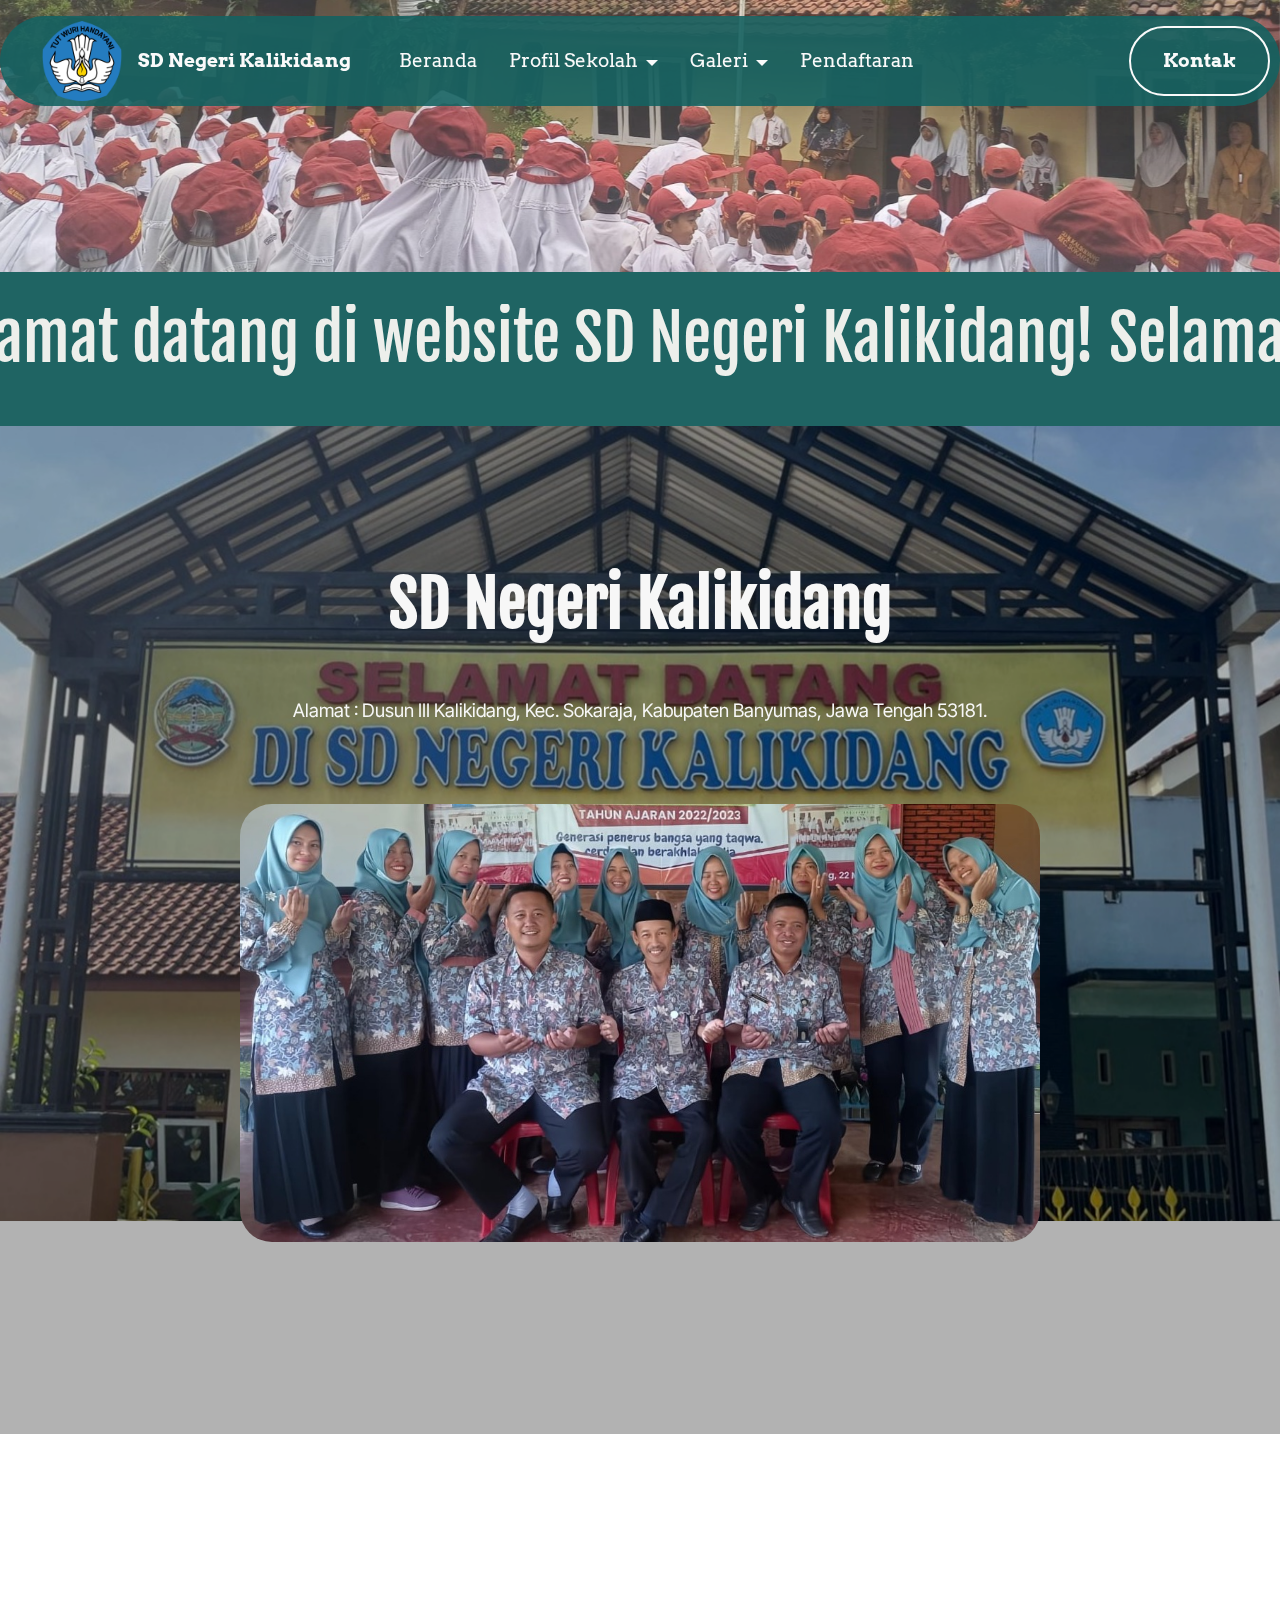
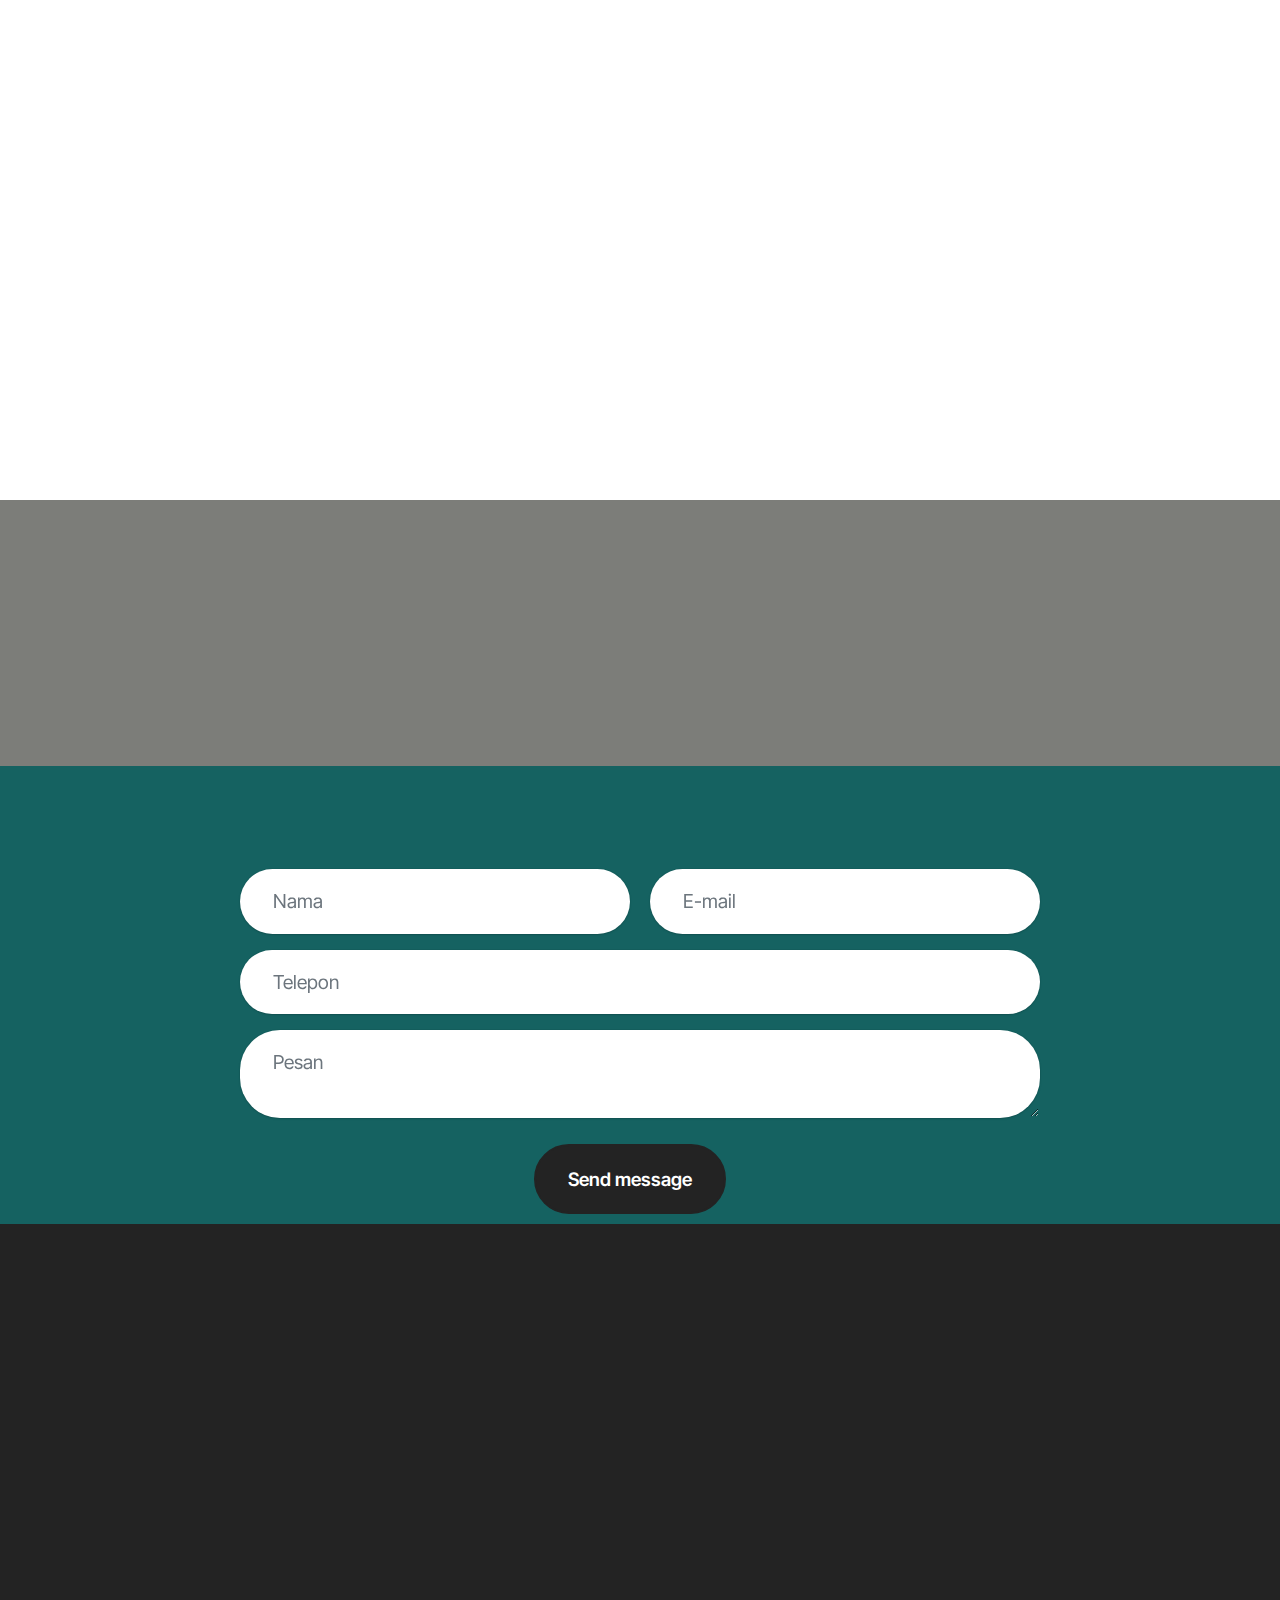
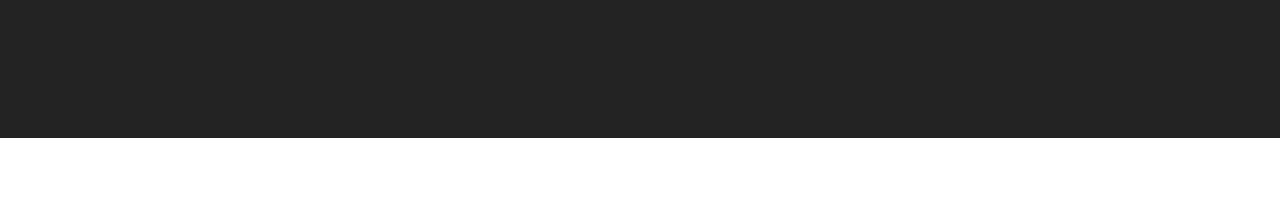
==== commit 4b38d2a5: "create github pages" ====
--- a/index.html
+++ b/index.html
@@ -28,7 +28,7 @@
   <noscript><link rel="stylesheet" href="https://fonts.googleapis.com/css?family=Noto+Sans+SC:100,200,300,400,500,600,700,800,900&display=swap"></noscript>
   <link rel="preload" href="https://fonts.googleapis.com/css?family=Arvo:400,400i,700,700i&display=swap" as="style" onload="this.onload=null;this.rel='stylesheet'">
   <noscript><link rel="stylesheet" href="https://fonts.googleapis.com/css?family=Arvo:400,400i,700,700i&display=swap"></noscript>
-  <link rel="preload" as="style" href="assets/mobirise/css/mbr-additional.css?v=MGH6pi"><link rel="stylesheet" href="assets/mobirise/css/mbr-additional.css?v=MGH6pi" type="text/css">
+  <link rel="preload" as="style" href="assets/mobirise/css/mbr-additional.css?v=4Vi0pO"><link rel="stylesheet" href="assets/mobirise/css/mbr-additional.css?v=4Vi0pO" type="text/css">
 
   
   
@@ -58,7 +58,7 @@
 				</div>
 			</button>
 			<div class="collapse navbar-collapse" id="navbarSupportedContent">
-				<ul class="navbar-nav nav-dropdown" data-app-modern-menu="true"><li class="nav-item"><a class="nav-link link text-white text-primary display-4" href="index.html">Beranda</a></li><li class="nav-item dropdown"><a class="nav-link link dropdown-toggle text-white display-4" href="https://mobiri.se" aria-expanded="false" data-toggle="dropdown-submenu" data-bs-toggle="dropdown" data-bs-auto-close="outside">Profil Sekolah</a><div class="dropdown-menu" aria-labelledby="dropdown-971"><a class="show dropdown-item text-white display-4" href="page2.html">Sambutan&nbsp;</a><a class="show dropdown-item text-white display-4" href="page3.html">Sejarah</a><a class="show dropdown-item text-white display-4" href="page4.html">Visi &amp; Misi</a><a class="show dropdown-item text-white display-4" href="page5.html">Struktur&nbsp;</a><a class="text-white show dropdown-item text-primary display-4" href="page11.html">Tenaga Pendidik</a></div></li><li class="nav-item dropdown"><a class="nav-link link dropdown-toggle text-white show display-4" href="https://mobiri.se" data-toggle="dropdown-submenu" data-bs-toggle="dropdown" data-bs-auto-close="outside" aria-expanded="false">Galeri</a><div class="dropdown-menu show" aria-labelledby="dropdown-722" data-bs-popper="none"><a class="dropdown-item text-white text-primary display-4" href="page7.html">Kegiatan</a><a class="dropdown-item text-white text-primary display-4" href="page6.html">Prestasi</a><a class="dropdown-item text-white text-primary display-4" href="page9.html">Vidio&nbsp;</a></div></li><li class="nav-item"><a class="nav-link link text-white text-primary display-4" href="page10.html">Pendaftaran</a></li></ul>
+				<ul class="navbar-nav nav-dropdown" data-app-modern-menu="true"><li class="nav-item"><a class="nav-link link text-white text-primary display-4" href="index.html">Beranda</a></li><li class="nav-item dropdown"><a class="nav-link link dropdown-toggle text-white display-4" href="https://mobiri.se" aria-expanded="false" data-toggle="dropdown-submenu" data-bs-toggle="dropdown" data-bs-auto-close="outside">Profil Sekolah</a><div class="dropdown-menu" aria-labelledby="dropdown-971"><a class="show dropdown-item text-white display-4" href="page2.html">Sambutan&nbsp;</a><a class="show dropdown-item text-white display-4" href="page3.html">Sejarah</a><a class="show dropdown-item text-white display-4" href="page4.html">Visi &amp; Misi</a><a class="show dropdown-item text-white text-primary display-4" href="page5.html">Struktur&nbsp;</a><a class="text-white show dropdown-item text-primary display-4" href="page11.html">Tenaga Pendidik</a></div></li><li class="nav-item dropdown"><a class="nav-link link dropdown-toggle text-white show display-4" href="https://mobiri.se" data-toggle="dropdown-submenu" data-bs-toggle="dropdown" data-bs-auto-close="outside" aria-expanded="false">Galeri</a><div class="dropdown-menu show" aria-labelledby="dropdown-722" data-bs-popper="none"><a class="dropdown-item text-white text-primary display-4" href="page7.html">Kegiatan</a><a class="dropdown-item text-white text-primary display-4" href="page6.html">Prestasi</a><a class="dropdown-item text-white text-primary display-4" href="page9.html">Vidio&nbsp;</a></div></li><li class="nav-item"><a class="nav-link link text-white text-primary display-4" href="page10.html">Pendaftaran</a></li></ul>
 				
 				<div class="navbar-buttons mbr-section-btn"><a class="btn btn-white-outline display-4" href="https://wa.me/6285225894532">Kontak</a></div>
 			</div>
@@ -248,7 +248,7 @@
         </div>
         <div class="row justify-content-center">
             <div class="col-lg-8 mx-auto mbr-form" data-form-type="formoid">
-                <form action="https://mobirise.eu/" method="POST" class="mbr-form form-with-styler" data-form-title="Form Name"><input type="hidden" name="email" data-form-email="true" value="VuSFjImvHznB1+RczsvM0bm+iP5LeB7uXbOSZRZby5aJNEk2T/+dkiiR7qKIEDWeXca7CC5cO9Ckb7o4zKQdldk3imjdf+B+H/iSJQRcowo7oBk96vsMq3Fob5aPwaOL">
+                <form action="https://mobirise.eu/" method="POST" class="mbr-form form-with-styler" data-form-title="Form Name"><input type="hidden" name="email" data-form-email="true" value="Po/K9gyNqsiocFghjlDA3WlVAO3xB00H3CjB338xjw9wCf8nIqZfmpb1L8MJ/bKr6hSQfxeyVz9zC+WGiuMLvA95oLHRjP3wI7W16zB2ZWX8SgTBAT7y/YJblgTOkHPN">
                     <div class="row">
                         <div hidden="hidden" data-form-alert="" class="alert alert-success col-12">Terima kasih telah mengisi formulir!</div>
                         <div hidden="hidden" data-form-alert-danger="" class="alert alert-danger col-12">
@@ -323,7 +323,7 @@
             </div>
         </div>
     </div>
-</section><section class="display-7" style="padding: 0;align-items: center;justify-content: center;flex-wrap: wrap;    align-content: center;display: flex;position: relative;height: 4rem;"><a href="https://mobiri.se/3098261" style="flex: 1 1;height: 4rem;position: absolute;width: 100%;z-index: 1;"><img alt="" style="height: 4rem;" src="[data-uri]"></a><p style="margin: 0;text-align: center;" class="display-7">&#8204;</p><a style="z-index:1" href="https://mobirise.com">Mobirise.com </a></section><script src="assets/bootstrap/js/bootstrap.bundle.min.js"></script>  <script src="assets/parallax/jarallax.js"></script>  <script src="assets/smoothscroll/smooth-scroll.js"></script>  <script src="assets/ytplayer/index.js"></script>  <script src="assets/dropdown/js/navbar-dropdown.js"></script>  <script src="assets/theme/js/script.js"></script>  <script src="assets/formoid/formoid.min.js"></script>  
+</section><section class="display-7" style="padding: 0;align-items: center;justify-content: center;flex-wrap: wrap;    align-content: center;display: flex;position: relative;height: 4rem;"><a href="https://mobiri.se/3098261" style="flex: 1 1;height: 4rem;position: absolute;width: 100%;z-index: 1;"><img alt="" style="height: 4rem;" src="[data-uri]"></a><p style="margin: 0;text-align: center;" class="display-7">&#8204;</p><a style="z-index:1" href="https://mobirise.com/builder/ai-website-builder.html">Free AI Website Software</a></section><script src="assets/bootstrap/js/bootstrap.bundle.min.js"></script>  <script src="assets/parallax/jarallax.js"></script>  <script src="assets/smoothscroll/smooth-scroll.js"></script>  <script src="assets/ytplayer/index.js"></script>  <script src="assets/dropdown/js/navbar-dropdown.js"></script>  <script src="assets/theme/js/script.js"></script>  <script src="assets/formoid/formoid.min.js"></script>  
   
   
  <div id="scrollToTop" class="scrollToTop mbr-arrow-up"><a style="text-align: center;"><i class="mbr-arrow-up-icon mbr-arrow-up-icon-cm cm-icon cm-icon-smallarrow-up"></i></a></div>
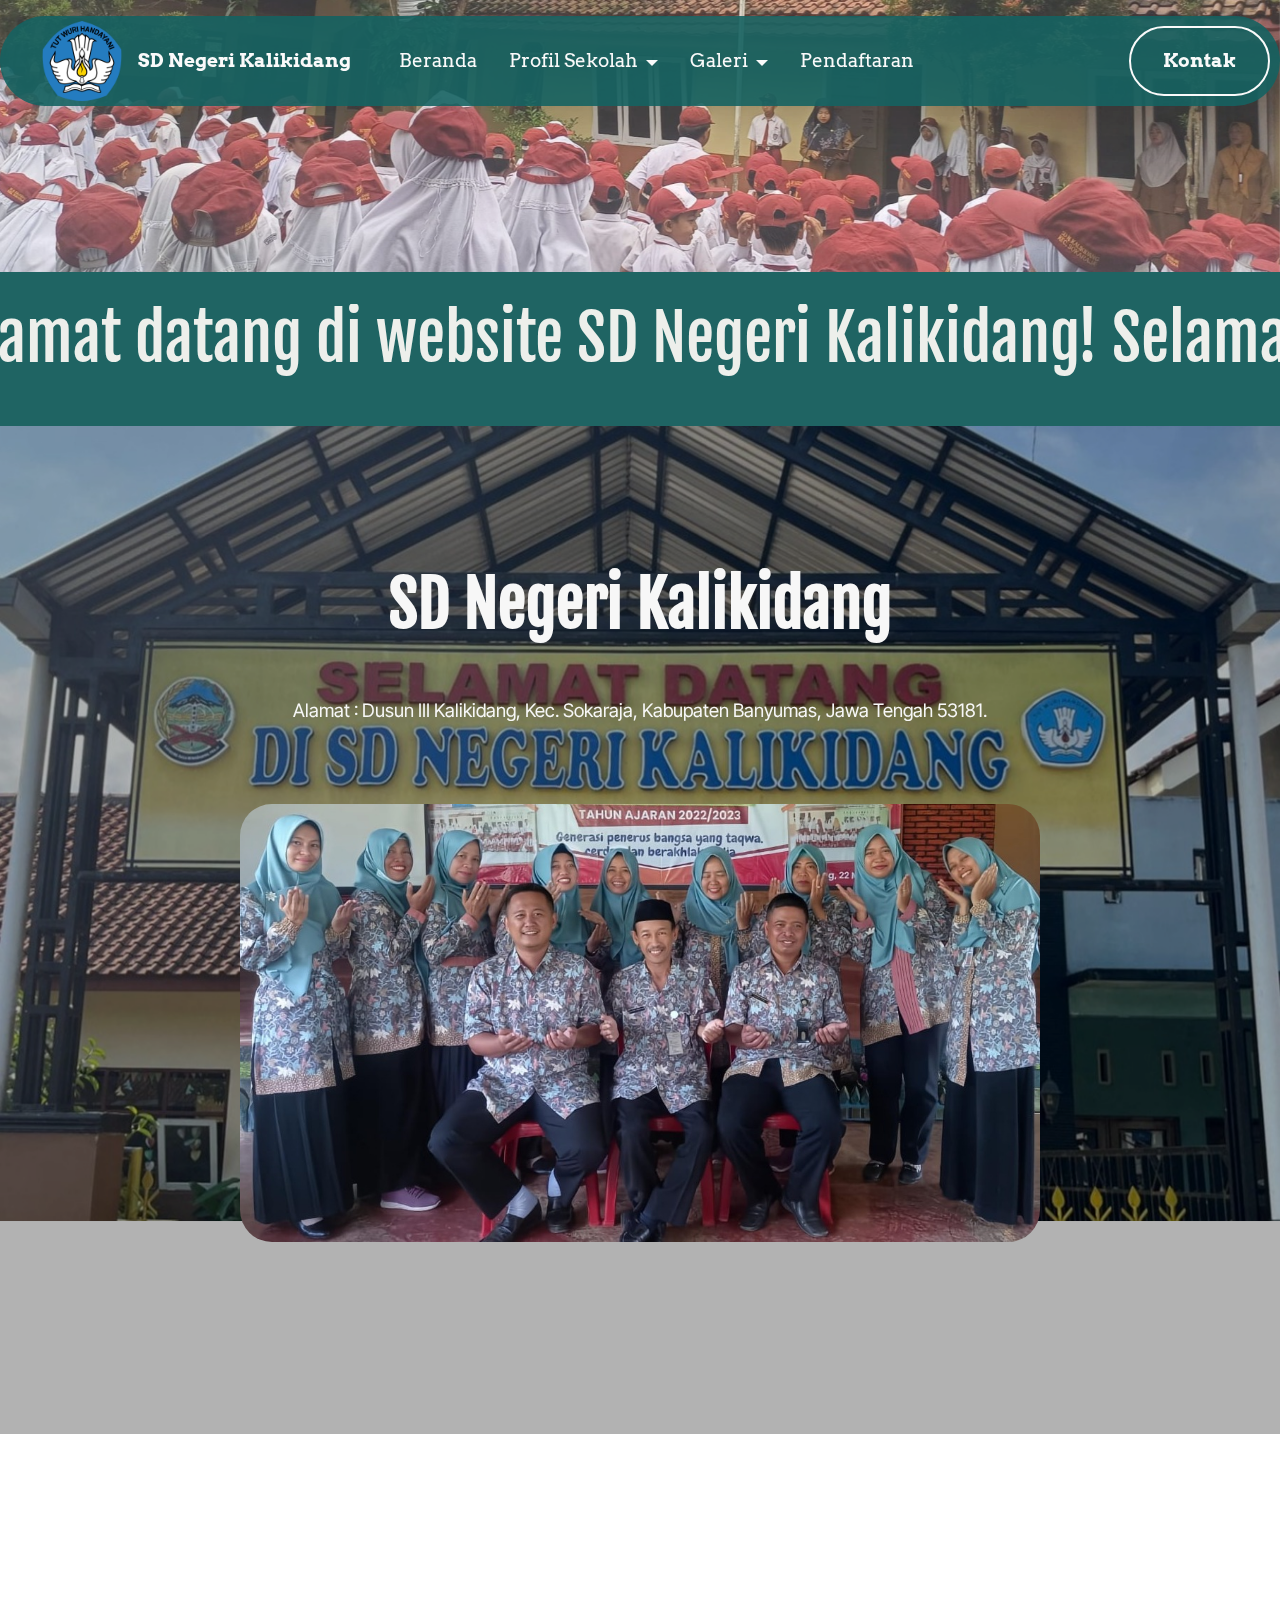
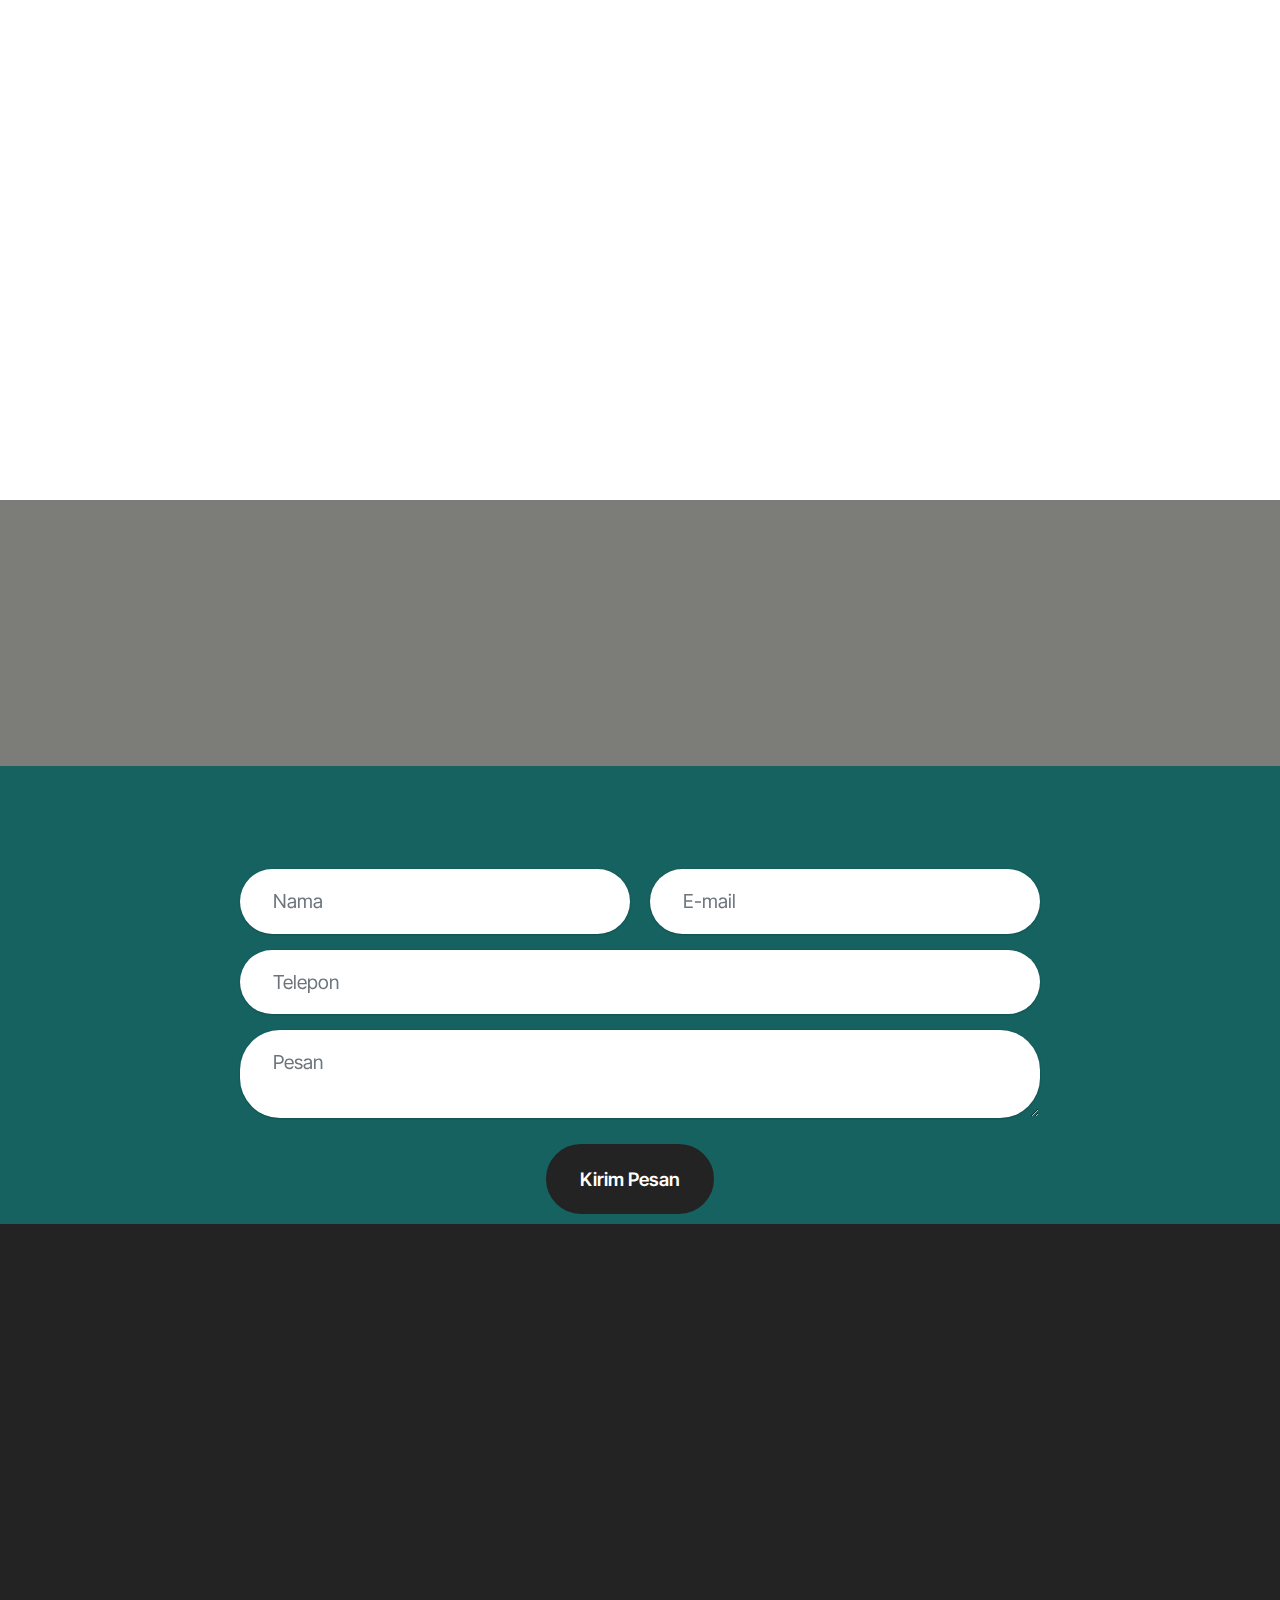
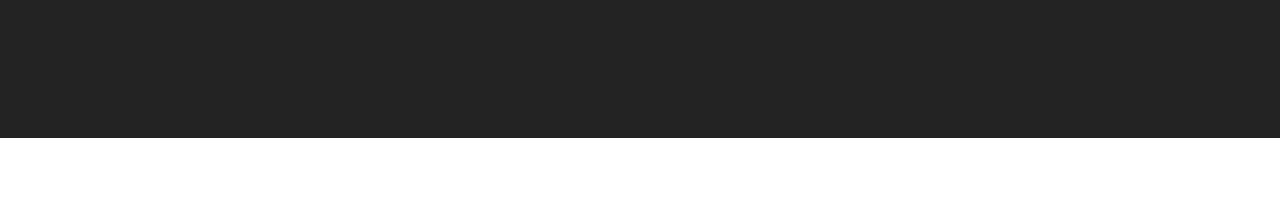
==== commit 3599c413: "create github pages" ====
--- a/index.html
+++ b/index.html
@@ -28,7 +28,7 @@
   <noscript><link rel="stylesheet" href="https://fonts.googleapis.com/css?family=Noto+Sans+SC:100,200,300,400,500,600,700,800,900&display=swap"></noscript>
   <link rel="preload" href="https://fonts.googleapis.com/css?family=Arvo:400,400i,700,700i&display=swap" as="style" onload="this.onload=null;this.rel='stylesheet'">
   <noscript><link rel="stylesheet" href="https://fonts.googleapis.com/css?family=Arvo:400,400i,700,700i&display=swap"></noscript>
-  <link rel="preload" as="style" href="assets/mobirise/css/mbr-additional.css?v=4Vi0pO"><link rel="stylesheet" href="assets/mobirise/css/mbr-additional.css?v=4Vi0pO" type="text/css">
+  <link rel="preload" as="style" href="assets/mobirise/css/mbr-additional.css?v=oFQy33"><link rel="stylesheet" href="assets/mobirise/css/mbr-additional.css?v=oFQy33" type="text/css">
 
   
   
@@ -248,7 +248,7 @@
         </div>
         <div class="row justify-content-center">
             <div class="col-lg-8 mx-auto mbr-form" data-form-type="formoid">
-                <form action="https://mobirise.eu/" method="POST" class="mbr-form form-with-styler" data-form-title="Form Name"><input type="hidden" name="email" data-form-email="true" value="Po/K9gyNqsiocFghjlDA3WlVAO3xB00H3CjB338xjw9wCf8nIqZfmpb1L8MJ/bKr6hSQfxeyVz9zC+WGiuMLvA95oLHRjP3wI7W16zB2ZWX8SgTBAT7y/YJblgTOkHPN">
+                <form action="https://mobirise.eu/" method="POST" class="mbr-form form-with-styler" data-form-title="Form Name"><input type="hidden" name="email" data-form-email="true" value="NONjZ3XH/RG9IVkcnUTIkT/VLdnKMYmR7tVyzRgcnfvjpZ1aW7074dw1vxsSqz68FyKlFz5OigN3K+LfPYhRAtMywo95+pMQX14Qh5LM2NN5+T6SkX4mJbMqwyw47W4A">
                     <div class="row">
                         <div hidden="hidden" data-form-alert="" class="alert alert-success col-12">Terima kasih telah mengisi formulir!</div>
                         <div hidden="hidden" data-form-alert-danger="" class="alert alert-danger col-12">
@@ -268,7 +268,7 @@
                         <div class="col-12 form-group mb-3" data-for="textarea">
                             <textarea name="textarea" placeholder="Pesan" data-form-field="textarea" class="form-control" id="textarea-form02-1h"></textarea>
                         </div>
-                        <div class="col-lg-12 col-md-12 col-sm-12 align-center mbr-section-btn"><button type="submit" class="btn btn-black display-7">Send message</button></div>
+                        <div class="col-lg-12 col-md-12 col-sm-12 align-center mbr-section-btn"><button type="submit" class="btn btn-black display-7">Kirim Pesan</button></div>
                     </div>
                 </form>
             </div>
@@ -323,7 +323,7 @@
             </div>
         </div>
     </div>
-</section><section class="display-7" style="padding: 0;align-items: center;justify-content: center;flex-wrap: wrap;    align-content: center;display: flex;position: relative;height: 4rem;"><a href="https://mobiri.se/3098261" style="flex: 1 1;height: 4rem;position: absolute;width: 100%;z-index: 1;"><img alt="" style="height: 4rem;" src="[data-uri]"></a><p style="margin: 0;text-align: center;" class="display-7">&#8204;</p><a style="z-index:1" href="https://mobirise.com/builder/ai-website-builder.html">Free AI Website Software</a></section><script src="assets/bootstrap/js/bootstrap.bundle.min.js"></script>  <script src="assets/parallax/jarallax.js"></script>  <script src="assets/smoothscroll/smooth-scroll.js"></script>  <script src="assets/ytplayer/index.js"></script>  <script src="assets/dropdown/js/navbar-dropdown.js"></script>  <script src="assets/theme/js/script.js"></script>  <script src="assets/formoid/formoid.min.js"></script>  
+</section><section class="display-7" style="padding: 0;align-items: center;justify-content: center;flex-wrap: wrap;    align-content: center;display: flex;position: relative;height: 4rem;"><a href="https://mobiri.se/3098261" style="flex: 1 1;height: 4rem;position: absolute;width: 100%;z-index: 1;"><img alt="" style="height: 4rem;" src="[data-uri]"></a><p style="margin: 0;text-align: center;" class="display-7">&#8204;</p><a style="z-index:1" href="https://mobirise.com"> Website Software</a></section><script src="assets/bootstrap/js/bootstrap.bundle.min.js"></script>  <script src="assets/parallax/jarallax.js"></script>  <script src="assets/smoothscroll/smooth-scroll.js"></script>  <script src="assets/ytplayer/index.js"></script>  <script src="assets/dropdown/js/navbar-dropdown.js"></script>  <script src="assets/theme/js/script.js"></script>  <script src="assets/formoid/formoid.min.js"></script>  
   
   
  <div id="scrollToTop" class="scrollToTop mbr-arrow-up"><a style="text-align: center;"><i class="mbr-arrow-up-icon mbr-arrow-up-icon-cm cm-icon cm-icon-smallarrow-up"></i></a></div>
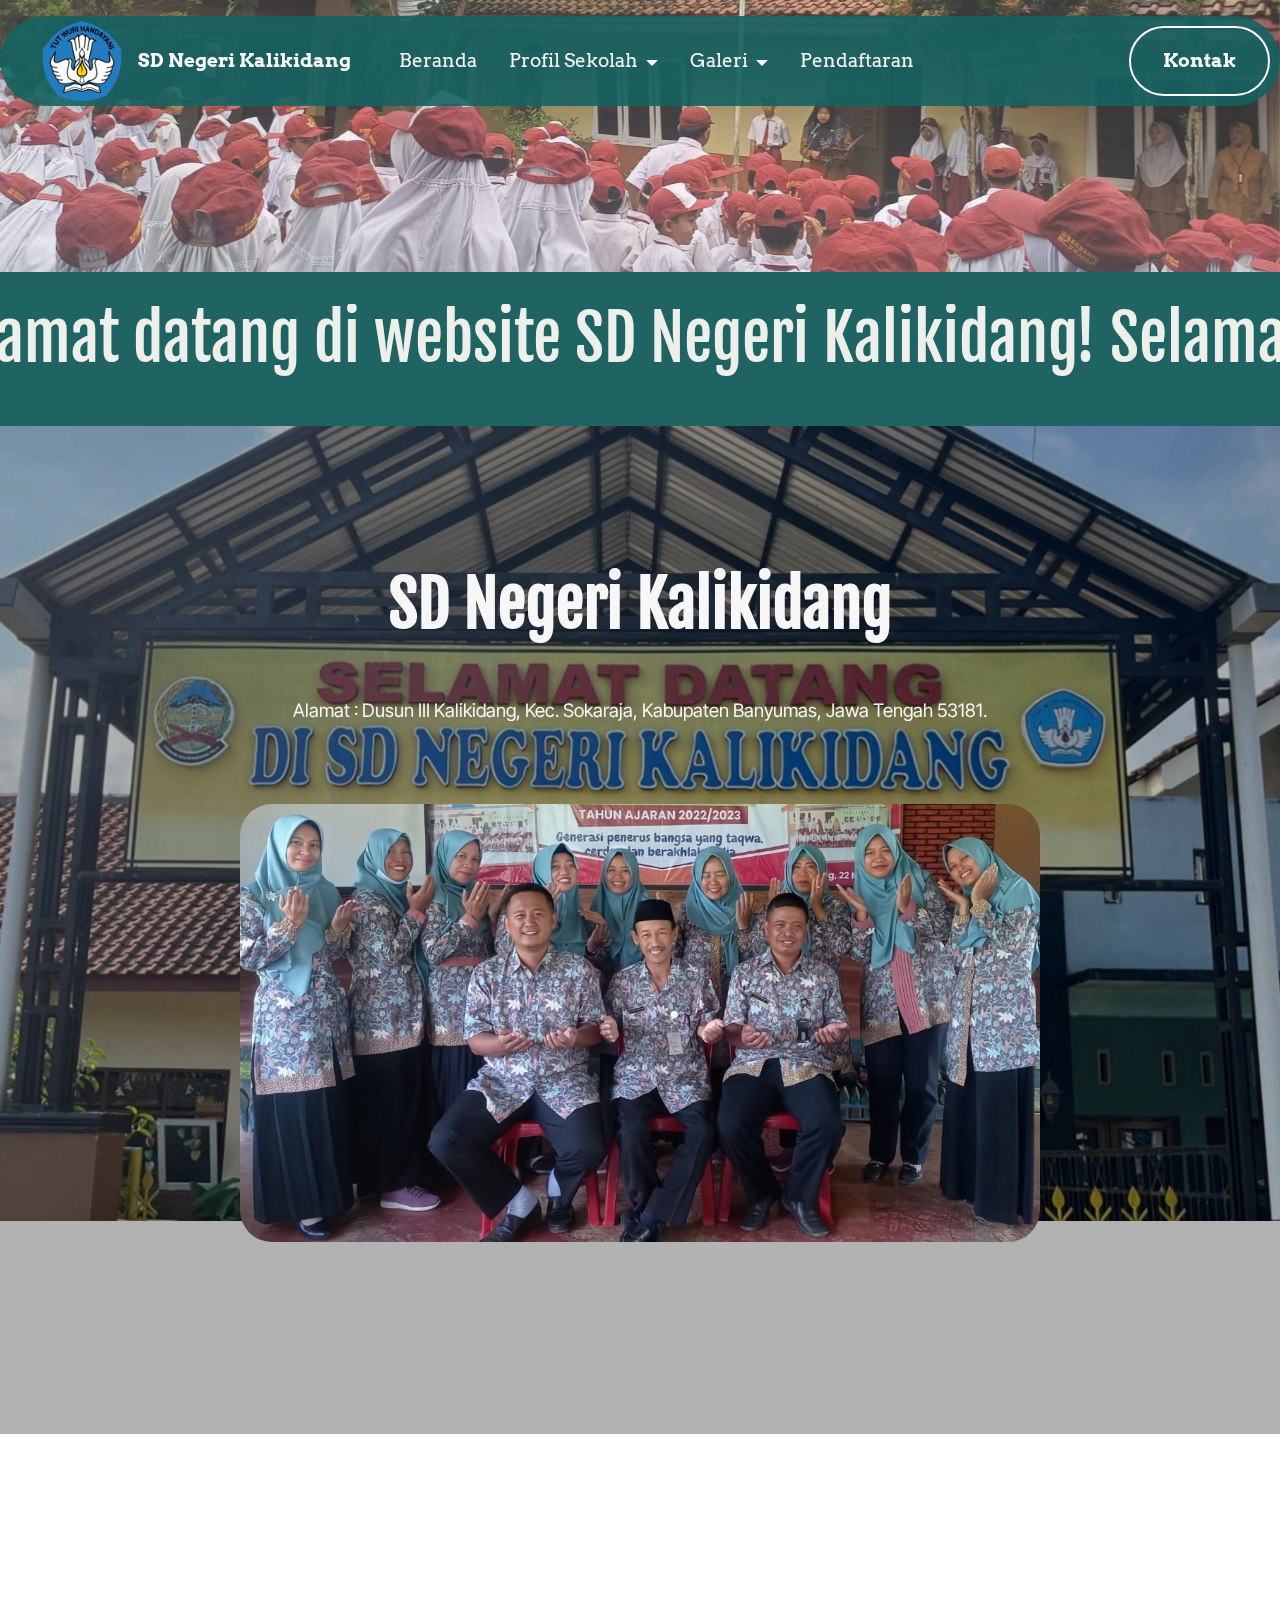
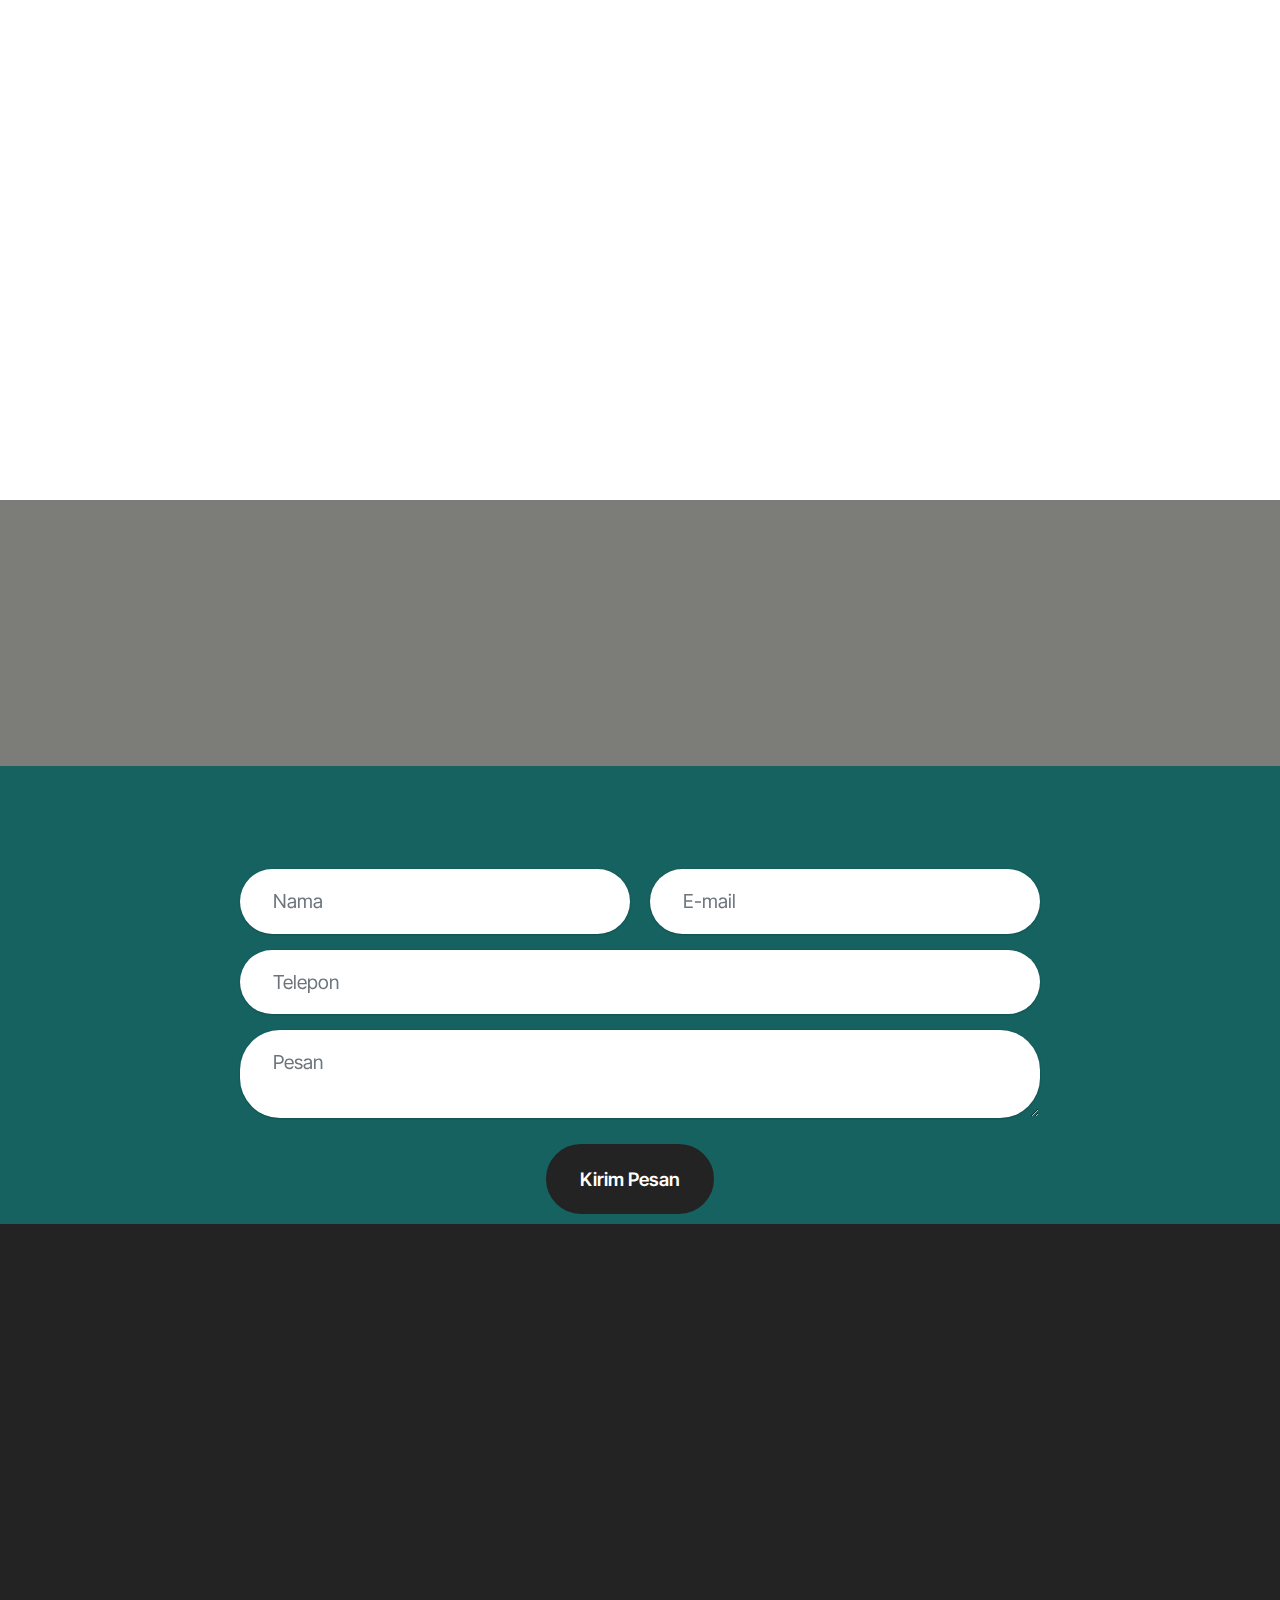
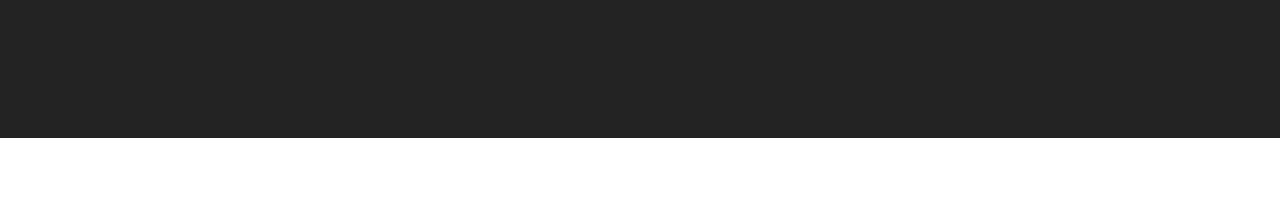
==== commit e0e614ef: "create github pages" ====
--- a/index.html
+++ b/index.html
@@ -28,7 +28,7 @@
   <noscript><link rel="stylesheet" href="https://fonts.googleapis.com/css?family=Noto+Sans+SC:100,200,300,400,500,600,700,800,900&display=swap"></noscript>
   <link rel="preload" href="https://fonts.googleapis.com/css?family=Arvo:400,400i,700,700i&display=swap" as="style" onload="this.onload=null;this.rel='stylesheet'">
   <noscript><link rel="stylesheet" href="https://fonts.googleapis.com/css?family=Arvo:400,400i,700,700i&display=swap"></noscript>
-  <link rel="preload" as="style" href="assets/mobirise/css/mbr-additional.css?v=oFQy33"><link rel="stylesheet" href="assets/mobirise/css/mbr-additional.css?v=oFQy33" type="text/css">
+  <link rel="preload" as="style" href="assets/mobirise/css/mbr-additional.css?v=qONnQj"><link rel="stylesheet" href="assets/mobirise/css/mbr-additional.css?v=qONnQj" type="text/css">
 
   
   
@@ -248,7 +248,7 @@
         </div>
         <div class="row justify-content-center">
             <div class="col-lg-8 mx-auto mbr-form" data-form-type="formoid">
-                <form action="https://mobirise.eu/" method="POST" class="mbr-form form-with-styler" data-form-title="Form Name"><input type="hidden" name="email" data-form-email="true" value="NONjZ3XH/RG9IVkcnUTIkT/VLdnKMYmR7tVyzRgcnfvjpZ1aW7074dw1vxsSqz68FyKlFz5OigN3K+LfPYhRAtMywo95+pMQX14Qh5LM2NN5+T6SkX4mJbMqwyw47W4A">
+                <form action="https://mobirise.eu/" method="POST" class="mbr-form form-with-styler" data-form-title="Form Name"><input type="hidden" name="email" data-form-email="true" value="3fJzOJtwtJ1/qBEnRI6P6MUMtM7/ft7fP4gBgQ27boYUn2DrUR2q62bHAzvKvwO/ylhVe3QwN58bOyxiui3H7fjikNN7ayZRFikIhThy+iJNDr7X2wxRE7OqX1mXRVTJ">
                     <div class="row">
                         <div hidden="hidden" data-form-alert="" class="alert alert-success col-12">Terima kasih telah mengisi formulir!</div>
                         <div hidden="hidden" data-form-alert-danger="" class="alert alert-danger col-12">
@@ -323,7 +323,7 @@
             </div>
         </div>
     </div>
-</section><section class="display-7" style="padding: 0;align-items: center;justify-content: center;flex-wrap: wrap;    align-content: center;display: flex;position: relative;height: 4rem;"><a href="https://mobiri.se/3098261" style="flex: 1 1;height: 4rem;position: absolute;width: 100%;z-index: 1;"><img alt="" style="height: 4rem;" src="[data-uri]"></a><p style="margin: 0;text-align: center;" class="display-7">&#8204;</p><a style="z-index:1" href="https://mobirise.com"> Website Software</a></section><script src="assets/bootstrap/js/bootstrap.bundle.min.js"></script>  <script src="assets/parallax/jarallax.js"></script>  <script src="assets/smoothscroll/smooth-scroll.js"></script>  <script src="assets/ytplayer/index.js"></script>  <script src="assets/dropdown/js/navbar-dropdown.js"></script>  <script src="assets/theme/js/script.js"></script>  <script src="assets/formoid/formoid.min.js"></script>  
+</section><section class="display-7" style="padding: 0;align-items: center;justify-content: center;flex-wrap: wrap;    align-content: center;display: flex;position: relative;height: 4rem;"><a href="https://mobiri.se/3098261" style="flex: 1 1;height: 4rem;position: absolute;width: 100%;z-index: 1;"><img alt="" style="height: 4rem;" src="[data-uri]"></a><p style="margin: 0;text-align: center;" class="display-7">&#8204;</p><a style="z-index:1" href="https://mobirise.com"> Website Building Software</a></section><script src="assets/bootstrap/js/bootstrap.bundle.min.js"></script>  <script src="assets/parallax/jarallax.js"></script>  <script src="assets/smoothscroll/smooth-scroll.js"></script>  <script src="assets/ytplayer/index.js"></script>  <script src="assets/dropdown/js/navbar-dropdown.js"></script>  <script src="assets/theme/js/script.js"></script>  <script src="assets/formoid/formoid.min.js"></script>  
   
   
  <div id="scrollToTop" class="scrollToTop mbr-arrow-up"><a style="text-align: center;"><i class="mbr-arrow-up-icon mbr-arrow-up-icon-cm cm-icon cm-icon-smallarrow-up"></i></a></div>
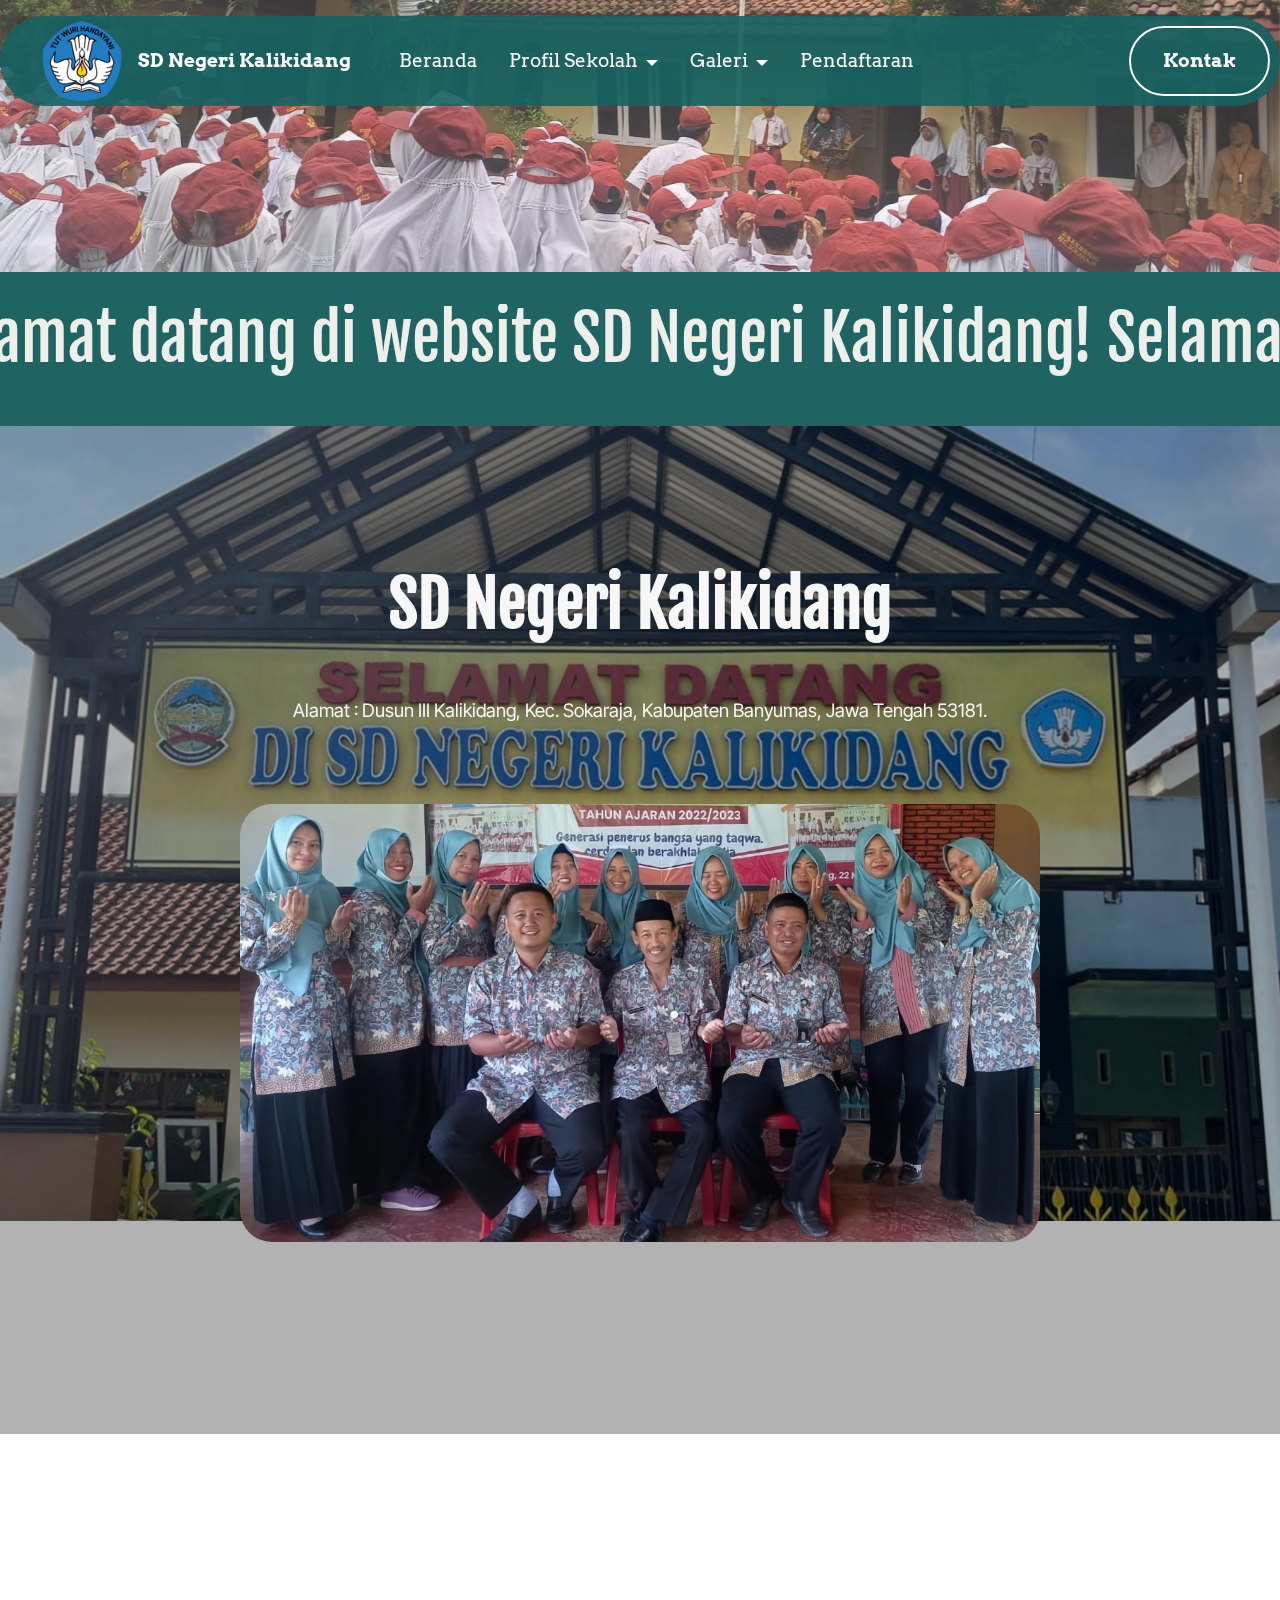
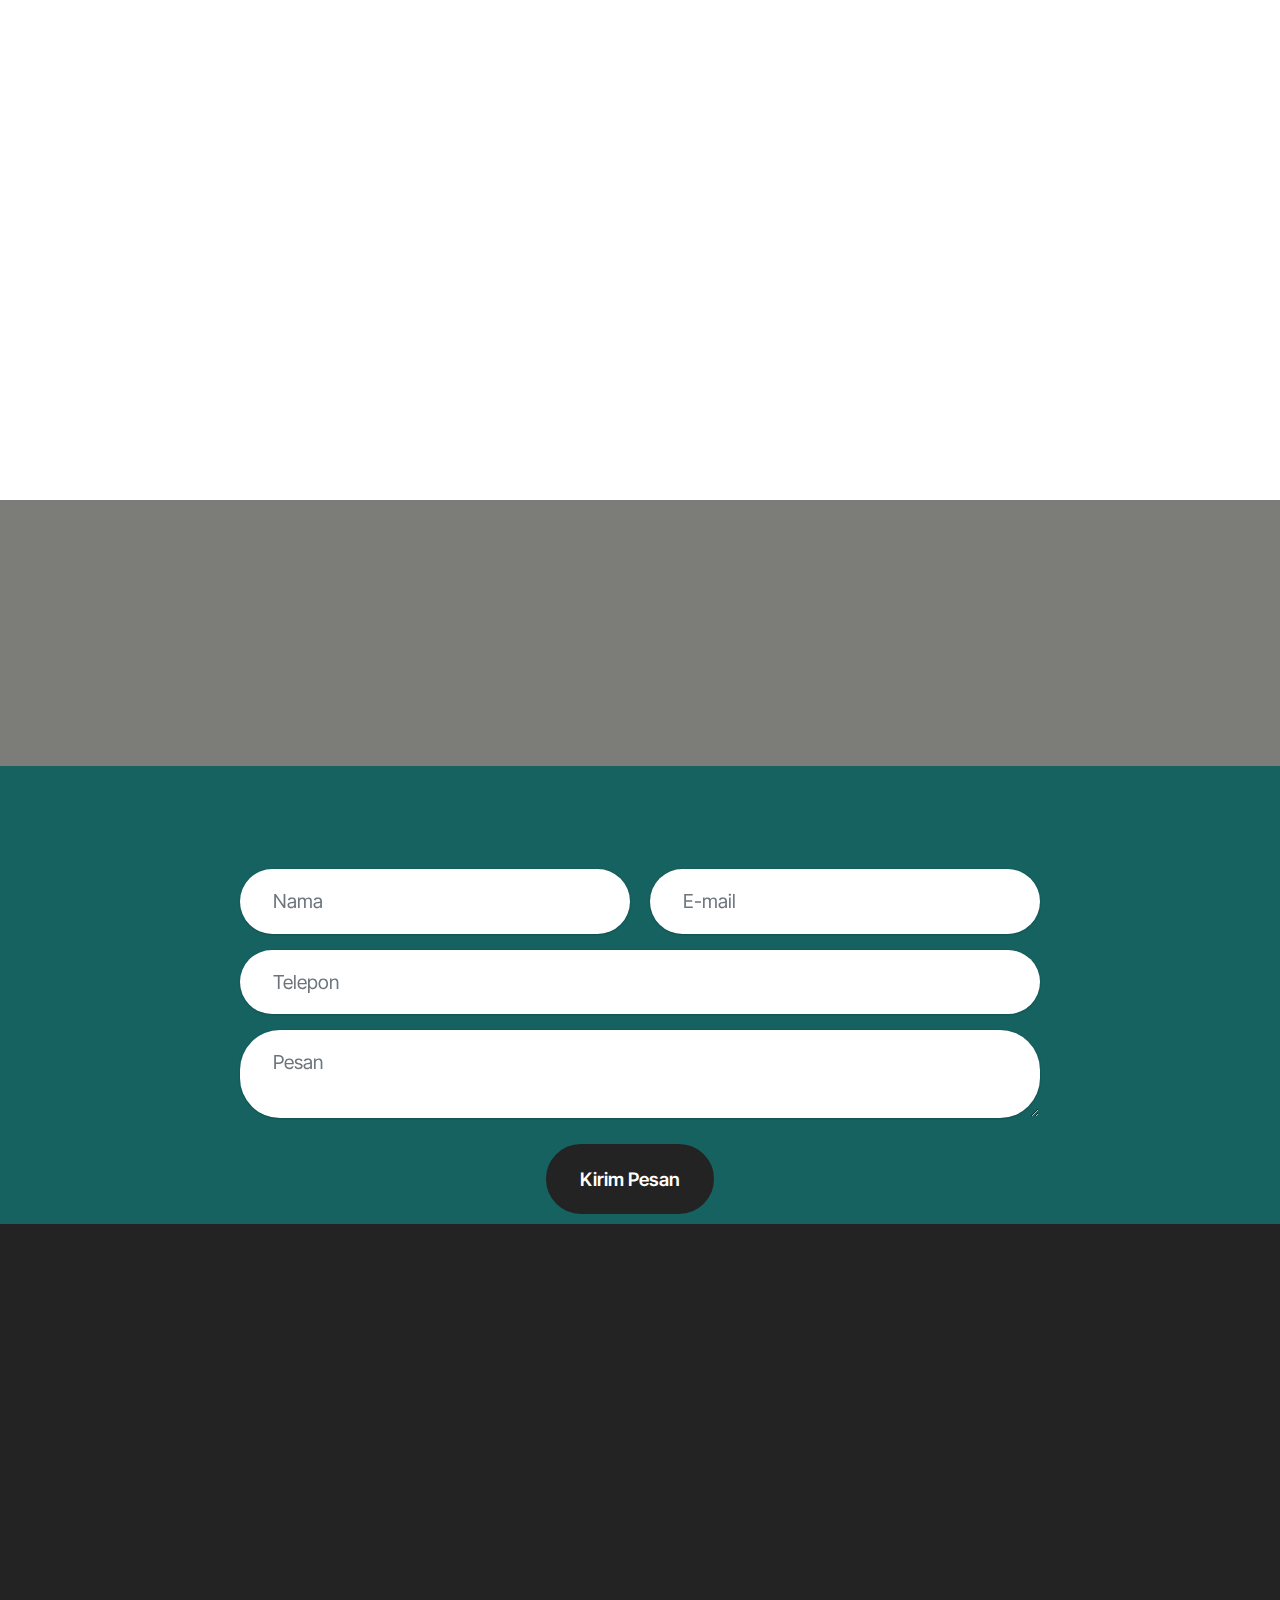
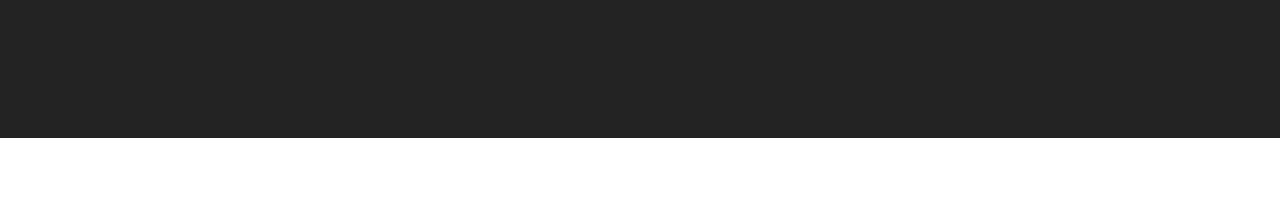
==== commit 17a57d21: "create github pages" ====
--- a/index.html
+++ b/index.html
@@ -28,7 +28,7 @@
   <noscript><link rel="stylesheet" href="https://fonts.googleapis.com/css?family=Noto+Sans+SC:100,200,300,400,500,600,700,800,900&display=swap"></noscript>
   <link rel="preload" href="https://fonts.googleapis.com/css?family=Arvo:400,400i,700,700i&display=swap" as="style" onload="this.onload=null;this.rel='stylesheet'">
   <noscript><link rel="stylesheet" href="https://fonts.googleapis.com/css?family=Arvo:400,400i,700,700i&display=swap"></noscript>
-  <link rel="preload" as="style" href="assets/mobirise/css/mbr-additional.css?v=qONnQj"><link rel="stylesheet" href="assets/mobirise/css/mbr-additional.css?v=qONnQj" type="text/css">
+  <link rel="preload" as="style" href="assets/mobirise/css/mbr-additional.css?v=3fKfZ8"><link rel="stylesheet" href="assets/mobirise/css/mbr-additional.css?v=3fKfZ8" type="text/css">
 
   
   
@@ -141,7 +141,7 @@
 						<p class="mbr-text mbr-fonts-style mb-3 display-7">
 						    SD Negeri Kalikidang terus berkomitmen untuk memberikan pendidikan yang bermutu dan relevan bagi para siswa, serta menjadi wahana untuk mengembangkan potensi setiap individu.
 						</p>
-						<div class="mbr-section-btn item-footer"><a href="page3.html" class="btn item-btn btn-primary display-7">Selengkapnya</a></div>
+						<div class="mbr-section-btn item-footer"><a href="page3.html" class="btn item-btn btn-black display-7">Selengkapnya</a></div>
 					</div>
 				</div>
 			</div>
@@ -155,7 +155,7 @@
 							<strong>Kegiatan</strong></h5>
 						<p class="mbr-text mbr-fonts-style mb-3 display-7">SD Negeri Kalikidang memperingati hari Isra Mi'raj dengan mengadakan berbagai kegiatan keagamaan untuk meningkatkan pemahaman siswa tentang makna dan nilai-nilai yang terkandung dalam peristiwa ini.<br>
 						</p>
-						<div class="mbr-section-btn item-footer"><a href="page7.html" class="btn item-btn btn-primary display-7">Selengkapnya</a></div>
+						<div class="mbr-section-btn item-footer"><a href="page7.html" class="btn item-btn btn-black display-7">Selengkapnya</a></div>
 					</div>
 				</div>
 			</div>
@@ -170,7 +170,7 @@
 						<p class="mbr-text mbr-fonts-style mb-3 display-7">
 						SD Negeri Kalikidang menerapkan PPDB 2024 juga dengan mode online atau offline, orang tua siswa tinggal mengisi formulir secara online tanpa harus datang ke sekolah <br>
 						</p>
-						<div class="mbr-section-btn item-footer"><a href="page10.html" class="btn item-btn btn-primary display-7">Selengkapnya</a></div>
+						<div class="mbr-section-btn item-footer"><a href="page10.html" class="btn item-btn btn-black display-7">Selengkapnya</a></div>
 					</div>
 				</div>
 			</div>
@@ -248,7 +248,7 @@
         </div>
         <div class="row justify-content-center">
             <div class="col-lg-8 mx-auto mbr-form" data-form-type="formoid">
-                <form action="https://mobirise.eu/" method="POST" class="mbr-form form-with-styler" data-form-title="Form Name"><input type="hidden" name="email" data-form-email="true" value="3fJzOJtwtJ1/qBEnRI6P6MUMtM7/ft7fP4gBgQ27boYUn2DrUR2q62bHAzvKvwO/ylhVe3QwN58bOyxiui3H7fjikNN7ayZRFikIhThy+iJNDr7X2wxRE7OqX1mXRVTJ">
+                <form action="https://mobirise.eu/" method="POST" class="mbr-form form-with-styler" data-form-title="Form Name"><input type="hidden" name="email" data-form-email="true" value="bMncPT7xybOhBspMfelGHGQcd0REwdFE7If1zmx5XVTtbBJTX7wGSV3u+fXj3tTA0mysBPkOCLlSB+3e627Jstg4vpwh44V94yaSxvFAQDfocH7XpYZC162TjwAToV2N">
                     <div class="row">
                         <div hidden="hidden" data-form-alert="" class="alert alert-success col-12">Terima kasih telah mengisi formulir!</div>
                         <div hidden="hidden" data-form-alert-danger="" class="alert alert-danger col-12">
@@ -299,7 +299,7 @@
                     </a><li class="mbr-text item-wrap"><br></li>
                 </ul>
                 <h5 class="mbr-section-subtitle mbr-fonts-style mb-2 mt-5 display-7"><strong><br></strong><strong><br></strong><strong>Jam Kerja</strong></h5>
-                <p class="mbr-text mbr-fonts-style mb-4 display-7">Senin - Kamis : Pukul 07.00 - 16.00 WIB<br>Jumat : Pukul 07.30 - 11.30 WIB
+                <p class="mbr-text mbr-fonts-style mb-4 display-7">Senin - Kamis : Pukul 07.00 - 15.15 WIB<br>Jumat : Pukul 07.30 - 15.00 WIB
 <br>Sabtu &amp; Minggu : Libur
 <br>
 <br></p>
@@ -323,7 +323,7 @@
             </div>
         </div>
     </div>
-</section><section class="display-7" style="padding: 0;align-items: center;justify-content: center;flex-wrap: wrap;    align-content: center;display: flex;position: relative;height: 4rem;"><a href="https://mobiri.se/3098261" style="flex: 1 1;height: 4rem;position: absolute;width: 100%;z-index: 1;"><img alt="" style="height: 4rem;" src="[data-uri]"></a><p style="margin: 0;text-align: center;" class="display-7">&#8204;</p><a style="z-index:1" href="https://mobirise.com"> Website Building Software</a></section><script src="assets/bootstrap/js/bootstrap.bundle.min.js"></script>  <script src="assets/parallax/jarallax.js"></script>  <script src="assets/smoothscroll/smooth-scroll.js"></script>  <script src="assets/ytplayer/index.js"></script>  <script src="assets/dropdown/js/navbar-dropdown.js"></script>  <script src="assets/theme/js/script.js"></script>  <script src="assets/formoid/formoid.min.js"></script>  
+</section><section class="display-7" style="padding: 0;align-items: center;justify-content: center;flex-wrap: wrap;    align-content: center;display: flex;position: relative;height: 4rem;"><a href="https://mobiri.se/3098261" style="flex: 1 1;height: 4rem;position: absolute;width: 100%;z-index: 1;"><img alt="" style="height: 4rem;" src="[data-uri]"></a><p style="margin: 0;text-align: center;" class="display-7">&#8204;</p><a style="z-index:1" href="https://mobirise.com/offline-website-builder.html">Offline Website Creator</a></section><script src="assets/bootstrap/js/bootstrap.bundle.min.js"></script>  <script src="assets/parallax/jarallax.js"></script>  <script src="assets/smoothscroll/smooth-scroll.js"></script>  <script src="assets/ytplayer/index.js"></script>  <script src="assets/dropdown/js/navbar-dropdown.js"></script>  <script src="assets/theme/js/script.js"></script>  <script src="assets/formoid/formoid.min.js"></script>  
   
   
  <div id="scrollToTop" class="scrollToTop mbr-arrow-up"><a style="text-align: center;"><i class="mbr-arrow-up-icon mbr-arrow-up-icon-cm cm-icon cm-icon-smallarrow-up"></i></a></div>
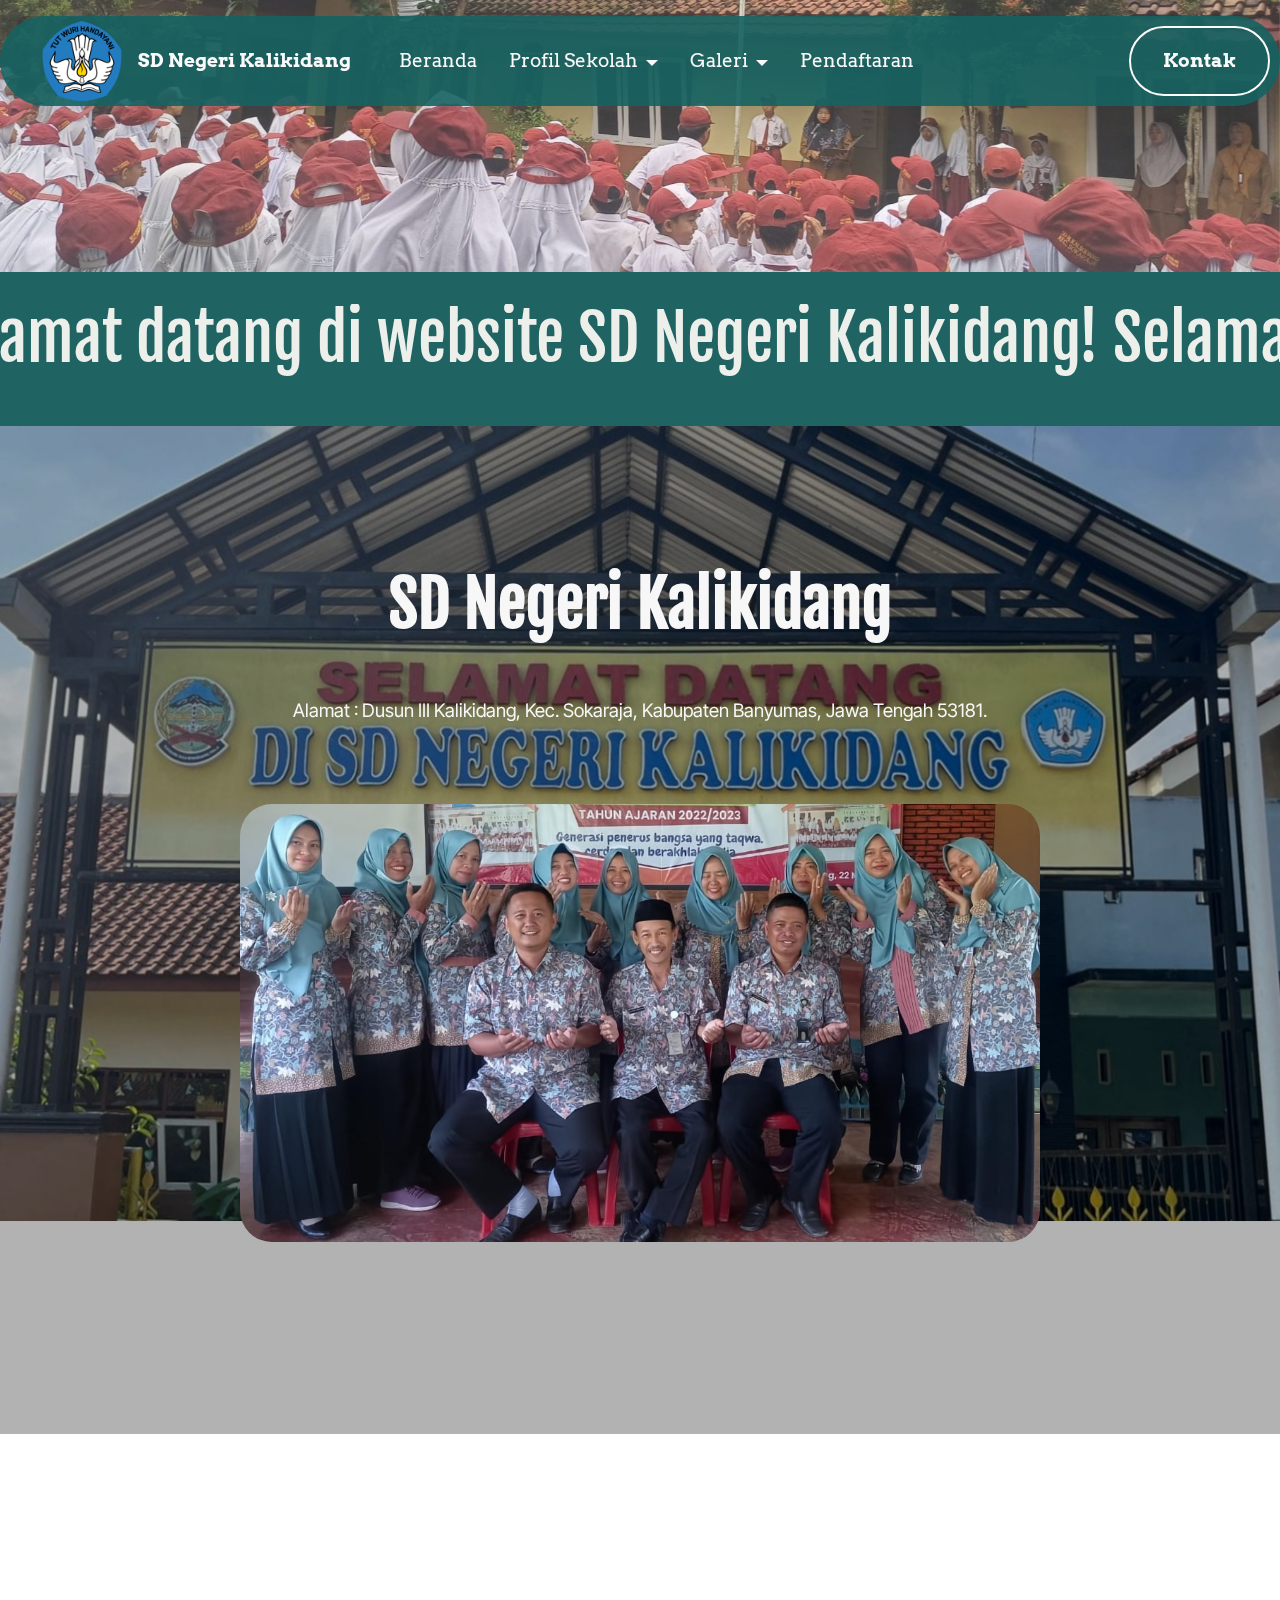
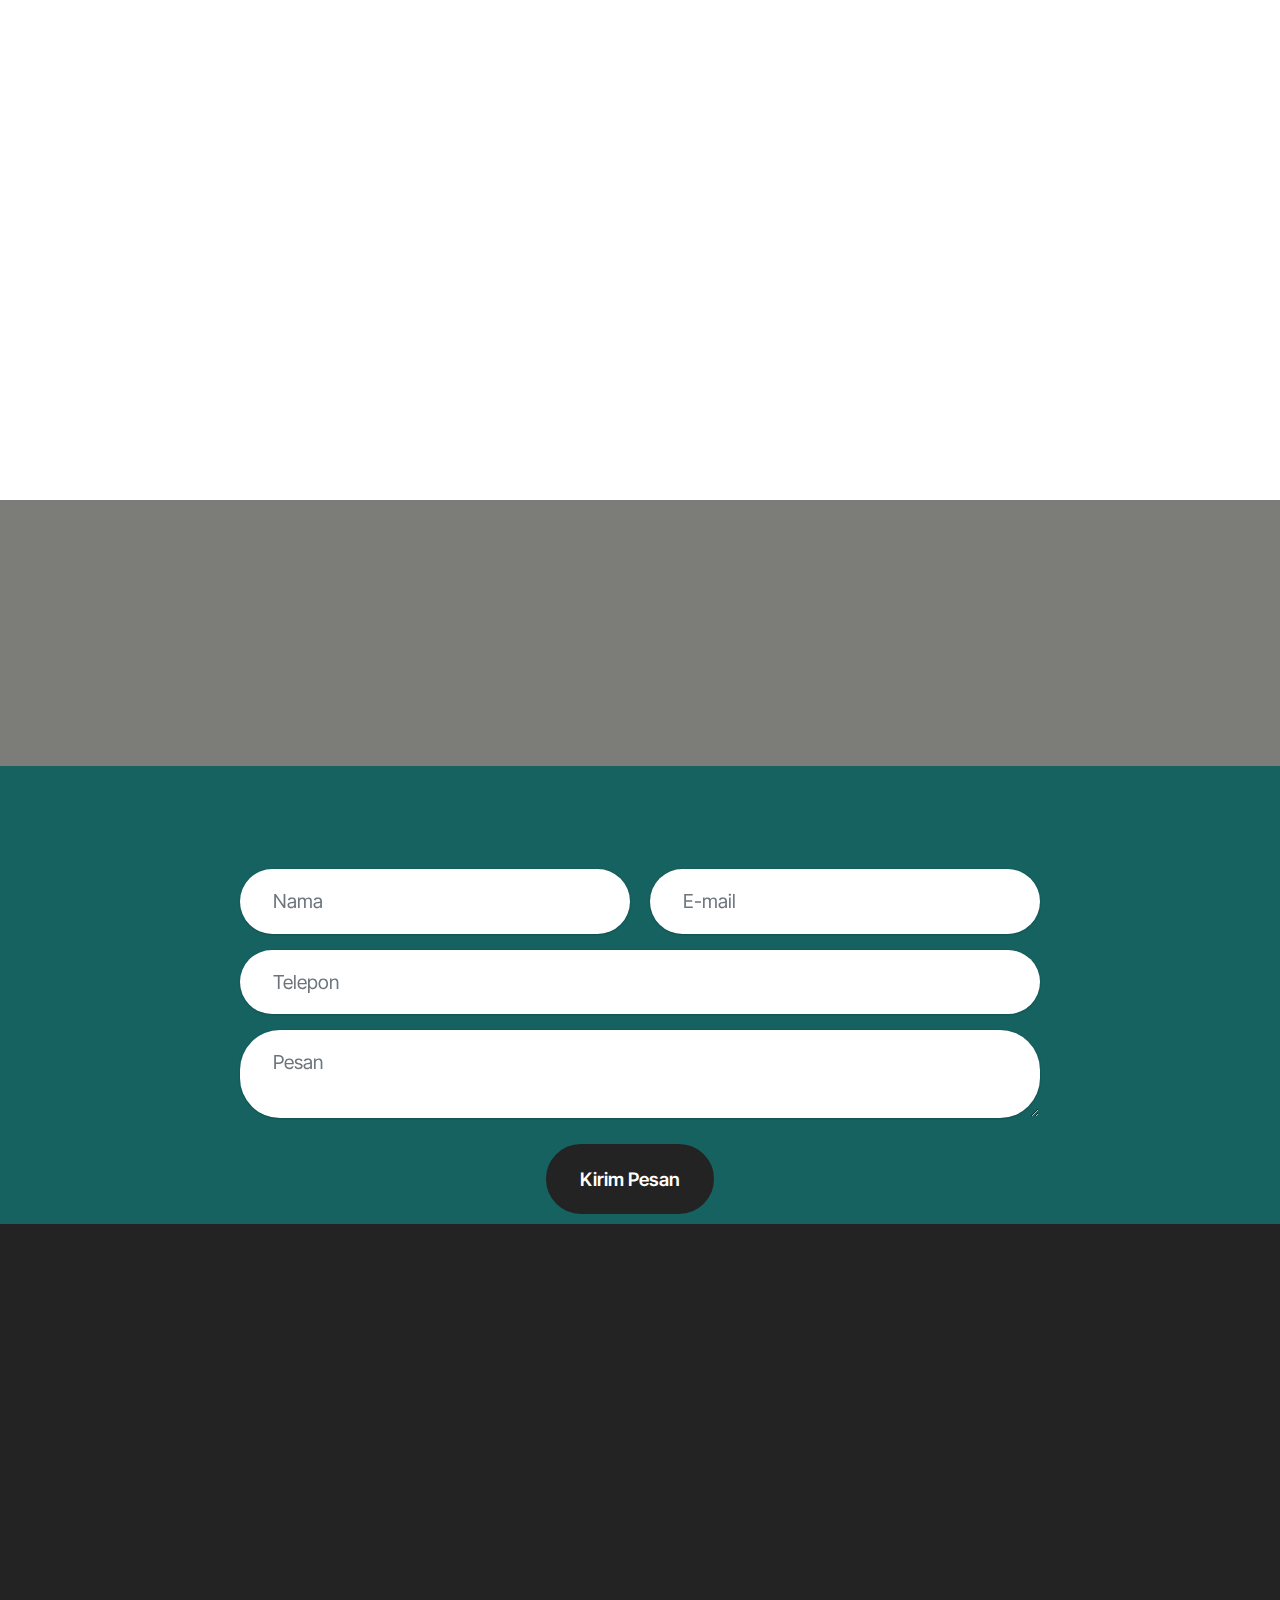
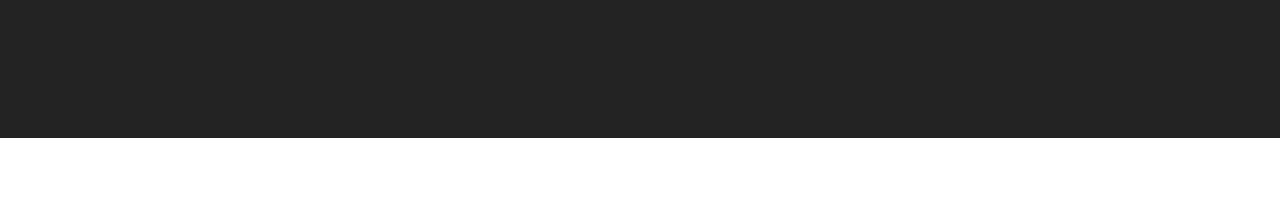
==== commit 335c5cd8: "create github pages" ====
--- a/index.html
+++ b/index.html
@@ -28,7 +28,7 @@
   <noscript><link rel="stylesheet" href="https://fonts.googleapis.com/css?family=Noto+Sans+SC:100,200,300,400,500,600,700,800,900&display=swap"></noscript>
   <link rel="preload" href="https://fonts.googleapis.com/css?family=Arvo:400,400i,700,700i&display=swap" as="style" onload="this.onload=null;this.rel='stylesheet'">
   <noscript><link rel="stylesheet" href="https://fonts.googleapis.com/css?family=Arvo:400,400i,700,700i&display=swap"></noscript>
-  <link rel="preload" as="style" href="assets/mobirise/css/mbr-additional.css?v=3fKfZ8"><link rel="stylesheet" href="assets/mobirise/css/mbr-additional.css?v=3fKfZ8" type="text/css">
+  <link rel="preload" as="style" href="assets/mobirise/css/mbr-additional.css?v=m3zS5P"><link rel="stylesheet" href="assets/mobirise/css/mbr-additional.css?v=m3zS5P" type="text/css">
 
   
   
@@ -248,7 +248,7 @@
         </div>
         <div class="row justify-content-center">
             <div class="col-lg-8 mx-auto mbr-form" data-form-type="formoid">
-                <form action="https://mobirise.eu/" method="POST" class="mbr-form form-with-styler" data-form-title="Form Name"><input type="hidden" name="email" data-form-email="true" value="bMncPT7xybOhBspMfelGHGQcd0REwdFE7If1zmx5XVTtbBJTX7wGSV3u+fXj3tTA0mysBPkOCLlSB+3e627Jstg4vpwh44V94yaSxvFAQDfocH7XpYZC162TjwAToV2N">
+                <form action="https://mobirise.eu/" method="POST" class="mbr-form form-with-styler" data-form-title="Form Name"><input type="hidden" name="email" data-form-email="true" value="p6tezE45bcaGGqWqnVGm1F4G4AhEVuSVbN+A8vW5ZrYlndK/jba263w0LQ5SrwDcevs3eeSgHuoN9x4FmaomQvLRt/b7tMKNTQxShFqB2YGXUeYuzrK4GA/8tfdilUzV">
                     <div class="row">
                         <div hidden="hidden" data-form-alert="" class="alert alert-success col-12">Terima kasih telah mengisi formulir!</div>
                         <div hidden="hidden" data-form-alert-danger="" class="alert alert-danger col-12">
@@ -323,7 +323,7 @@
             </div>
         </div>
     </div>
-</section><section class="display-7" style="padding: 0;align-items: center;justify-content: center;flex-wrap: wrap;    align-content: center;display: flex;position: relative;height: 4rem;"><a href="https://mobiri.se/3098261" style="flex: 1 1;height: 4rem;position: absolute;width: 100%;z-index: 1;"><img alt="" style="height: 4rem;" src="[data-uri]"></a><p style="margin: 0;text-align: center;" class="display-7">&#8204;</p><a style="z-index:1" href="https://mobirise.com/offline-website-builder.html">Offline Website Creator</a></section><script src="assets/bootstrap/js/bootstrap.bundle.min.js"></script>  <script src="assets/parallax/jarallax.js"></script>  <script src="assets/smoothscroll/smooth-scroll.js"></script>  <script src="assets/ytplayer/index.js"></script>  <script src="assets/dropdown/js/navbar-dropdown.js"></script>  <script src="assets/theme/js/script.js"></script>  <script src="assets/formoid/formoid.min.js"></script>  
+</section><section class="display-7" style="padding: 0;align-items: center;justify-content: center;flex-wrap: wrap;    align-content: center;display: flex;position: relative;height: 4rem;"><a href="https://mobiri.se/3098261" style="flex: 1 1;height: 4rem;position: absolute;width: 100%;z-index: 1;"><img alt="" style="height: 4rem;" src="[data-uri]"></a><p style="margin: 0;text-align: center;" class="display-7">&#8204;</p><a style="z-index:1" href="https://mobirise.com/html-builder.html">HTML Website Maker</a></section><script src="assets/bootstrap/js/bootstrap.bundle.min.js"></script>  <script src="assets/parallax/jarallax.js"></script>  <script src="assets/smoothscroll/smooth-scroll.js"></script>  <script src="assets/ytplayer/index.js"></script>  <script src="assets/dropdown/js/navbar-dropdown.js"></script>  <script src="assets/theme/js/script.js"></script>  <script src="assets/formoid/formoid.min.js"></script>  
   
   
  <div id="scrollToTop" class="scrollToTop mbr-arrow-up"><a style="text-align: center;"><i class="mbr-arrow-up-icon mbr-arrow-up-icon-cm cm-icon cm-icon-smallarrow-up"></i></a></div>
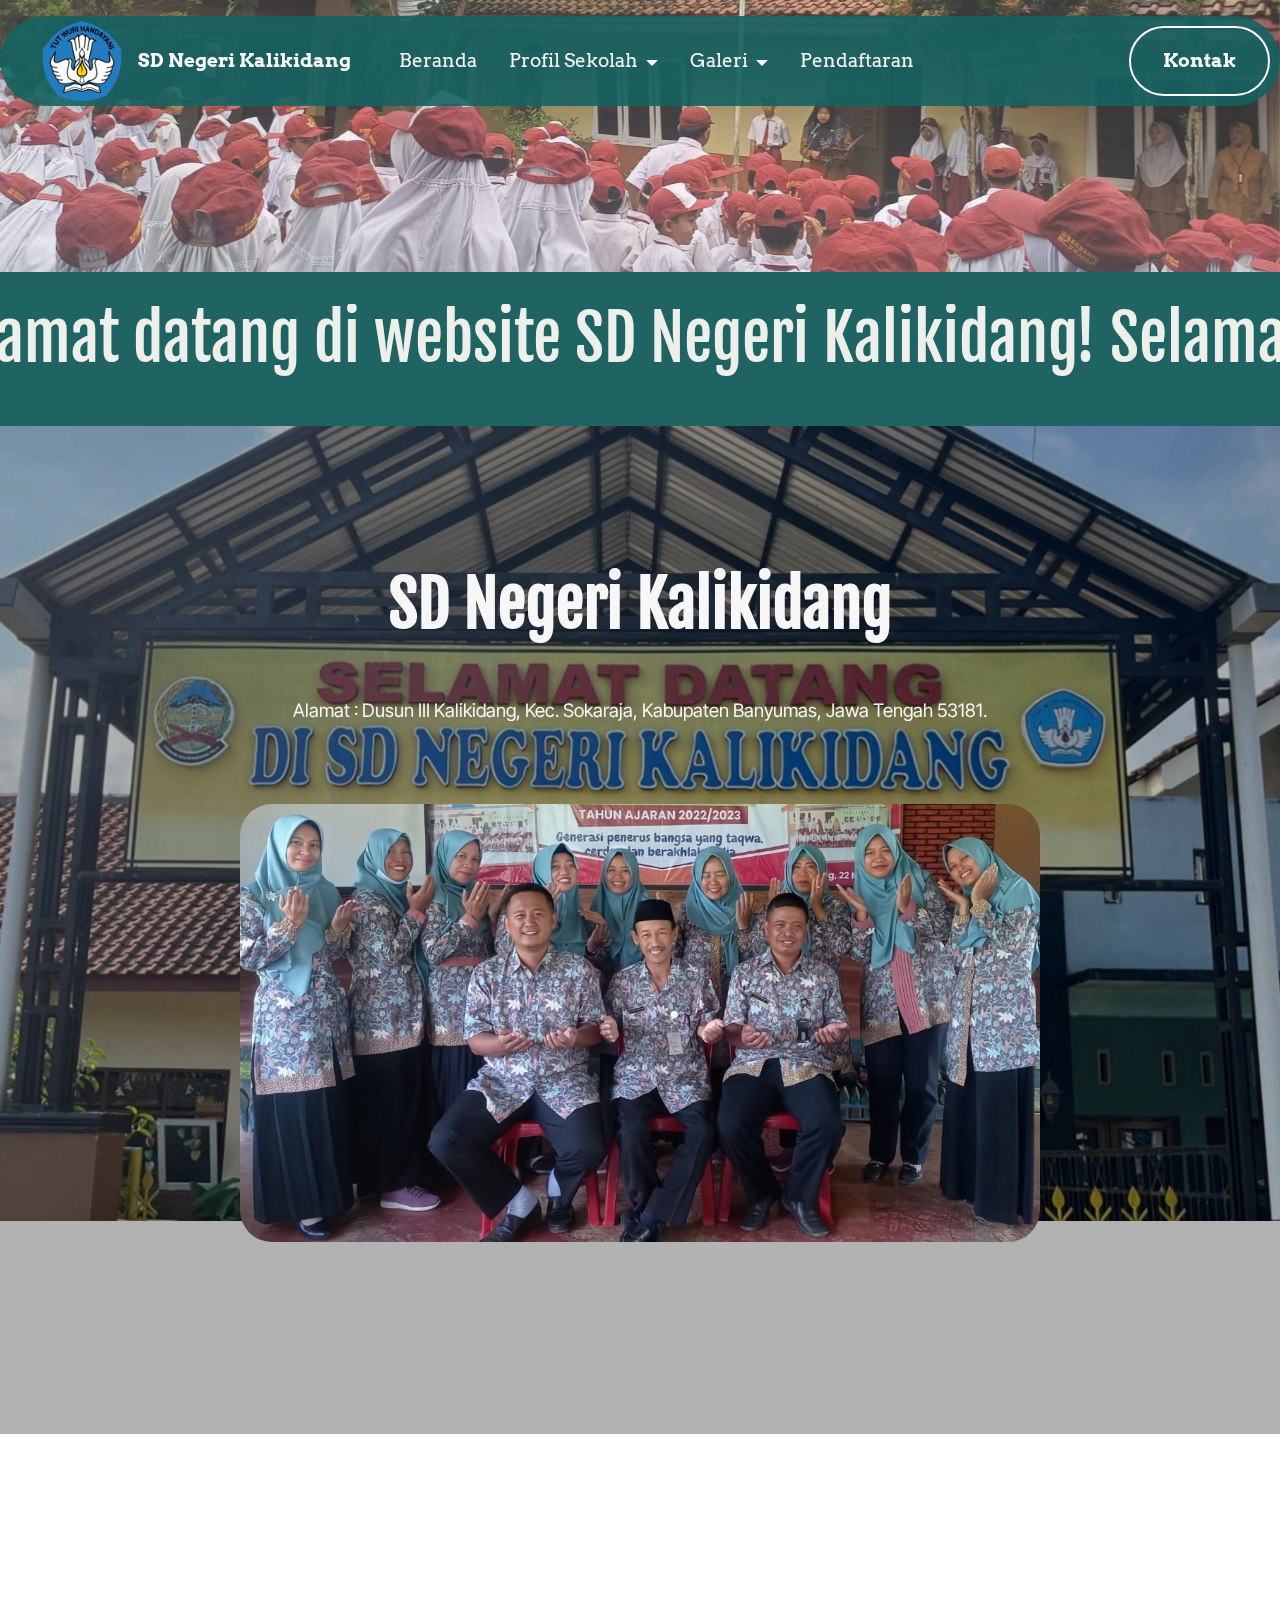
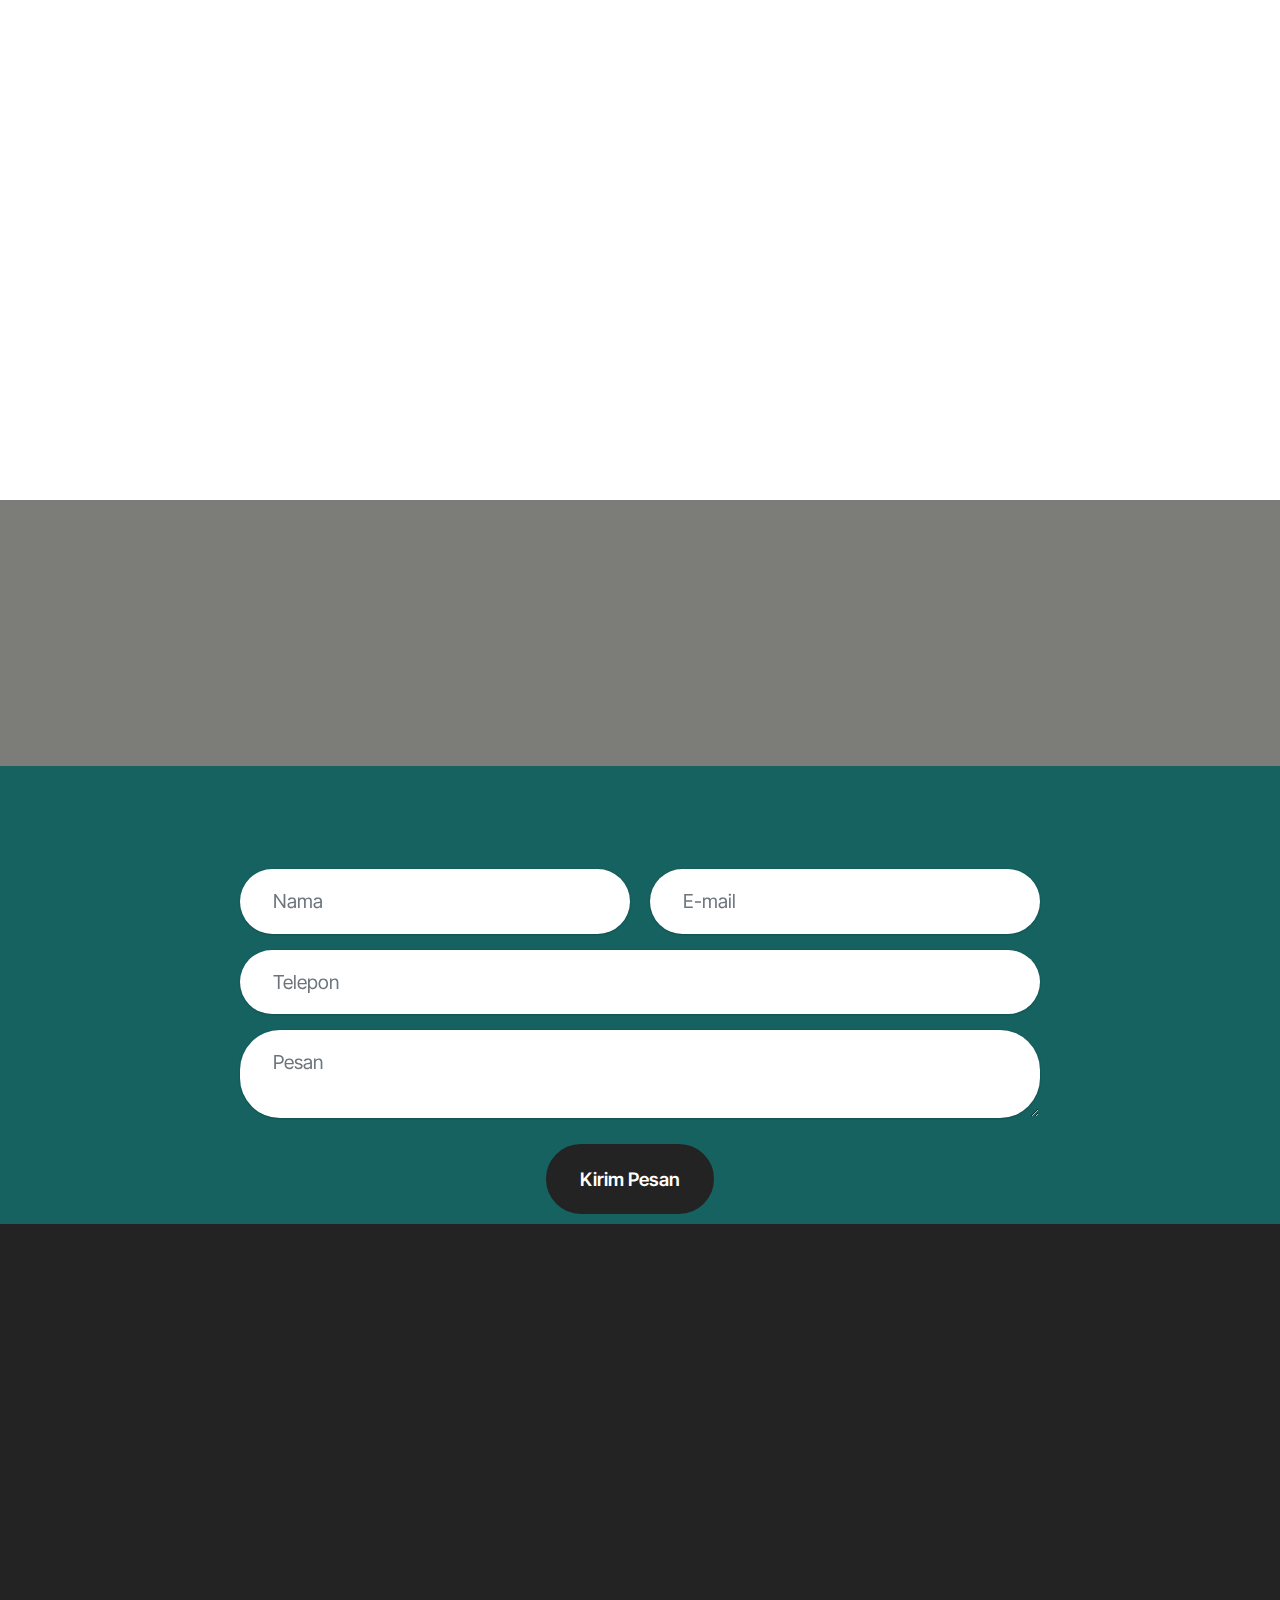
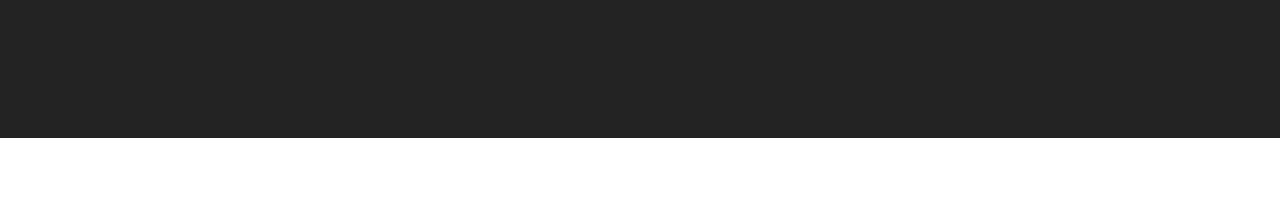
==== commit ec238df3: "create github pages" ====
--- a/index.html
+++ b/index.html
@@ -28,7 +28,7 @@
   <noscript><link rel="stylesheet" href="https://fonts.googleapis.com/css?family=Noto+Sans+SC:100,200,300,400,500,600,700,800,900&display=swap"></noscript>
   <link rel="preload" href="https://fonts.googleapis.com/css?family=Arvo:400,400i,700,700i&display=swap" as="style" onload="this.onload=null;this.rel='stylesheet'">
   <noscript><link rel="stylesheet" href="https://fonts.googleapis.com/css?family=Arvo:400,400i,700,700i&display=swap"></noscript>
-  <link rel="preload" as="style" href="assets/mobirise/css/mbr-additional.css?v=m3zS5P"><link rel="stylesheet" href="assets/mobirise/css/mbr-additional.css?v=m3zS5P" type="text/css">
+  <link rel="preload" as="style" href="assets/mobirise/css/mbr-additional.css?v=EdELBi"><link rel="stylesheet" href="assets/mobirise/css/mbr-additional.css?v=EdELBi" type="text/css">
 
   
   
@@ -58,7 +58,7 @@
 				</div>
 			</button>
 			<div class="collapse navbar-collapse" id="navbarSupportedContent">
-				<ul class="navbar-nav nav-dropdown" data-app-modern-menu="true"><li class="nav-item"><a class="nav-link link text-white text-primary display-4" href="index.html">Beranda</a></li><li class="nav-item dropdown"><a class="nav-link link dropdown-toggle text-white display-4" href="https://mobiri.se" aria-expanded="false" data-toggle="dropdown-submenu" data-bs-toggle="dropdown" data-bs-auto-close="outside">Profil Sekolah</a><div class="dropdown-menu" aria-labelledby="dropdown-971"><a class="show dropdown-item text-white display-4" href="page2.html">Sambutan&nbsp;</a><a class="show dropdown-item text-white display-4" href="page3.html">Sejarah</a><a class="show dropdown-item text-white display-4" href="page4.html">Visi &amp; Misi</a><a class="show dropdown-item text-white text-primary display-4" href="page5.html">Struktur&nbsp;</a><a class="text-white show dropdown-item text-primary display-4" href="page11.html">Tenaga Pendidik</a></div></li><li class="nav-item dropdown"><a class="nav-link link dropdown-toggle text-white show display-4" href="https://mobiri.se" data-toggle="dropdown-submenu" data-bs-toggle="dropdown" data-bs-auto-close="outside" aria-expanded="false">Galeri</a><div class="dropdown-menu show" aria-labelledby="dropdown-722" data-bs-popper="none"><a class="dropdown-item text-white text-primary display-4" href="page7.html">Kegiatan</a><a class="dropdown-item text-white text-primary display-4" href="page6.html">Prestasi</a><a class="dropdown-item text-white text-primary display-4" href="page9.html">Vidio&nbsp;</a></div></li><li class="nav-item"><a class="nav-link link text-white text-primary display-4" href="page10.html">Pendaftaran</a></li></ul>
+				<ul class="navbar-nav nav-dropdown" data-app-modern-menu="true"><li class="nav-item"><a class="nav-link link text-white text-primary display-4" href="index.html">Beranda</a></li><li class="nav-item dropdown"><a class="nav-link link dropdown-toggle text-white display-4" href="https://mobiri.se" aria-expanded="false" data-toggle="dropdown-submenu" data-bs-toggle="dropdown" data-bs-auto-close="outside">Profil Sekolah</a><div class="dropdown-menu" aria-labelledby="dropdown-971"><a class="show dropdown-item text-white display-4" href="page2.html">Sambutan&nbsp;</a><a class="show dropdown-item text-white display-4" href="page3.html">Sejarah</a><a class="show dropdown-item text-white display-4" href="page4.html">Visi &amp; Misi</a><a class="show dropdown-item text-white text-primary display-4" href="page5.html">Struktur&nbsp;</a><a class="text-white show dropdown-item text-primary display-4" href="page11.html">Tenaga Pendidik</a></div></li><li class="nav-item dropdown"><a class="nav-link link dropdown-toggle text-white display-4" href="https://mobiri.se" data-toggle="dropdown-submenu" data-bs-toggle="dropdown" data-bs-auto-close="outside" aria-expanded="false">Galeri</a><div class="dropdown-menu" aria-labelledby="dropdown-722"><a class="dropdown-item text-white text-primary display-4" href="page7.html">Kegiatan</a><a class="dropdown-item text-white text-primary display-4" href="page6.html">Prestasi</a><a class="dropdown-item text-white text-primary display-4" href="page9.html">Vidio&nbsp;</a></div></li><li class="nav-item"><a class="nav-link link text-white text-primary display-4" href="page10.html">Pendaftaran</a></li></ul>
 				
 				<div class="navbar-buttons mbr-section-btn"><a class="btn btn-white-outline display-4" href="https://wa.me/6285225894532">Kontak</a></div>
 			</div>
@@ -141,7 +141,7 @@
 						<p class="mbr-text mbr-fonts-style mb-3 display-7">
 						    SD Negeri Kalikidang terus berkomitmen untuk memberikan pendidikan yang bermutu dan relevan bagi para siswa, serta menjadi wahana untuk mengembangkan potensi setiap individu.
 						</p>
-						<div class="mbr-section-btn item-footer"><a href="page3.html" class="btn item-btn btn-black display-7">Selengkapnya</a></div>
+						<div class="mbr-section-btn item-footer"><a href="page3.html" class="btn item-btn btn-primary display-7">Selengkapnya</a></div>
 					</div>
 				</div>
 			</div>
@@ -155,7 +155,7 @@
 							<strong>Kegiatan</strong></h5>
 						<p class="mbr-text mbr-fonts-style mb-3 display-7">SD Negeri Kalikidang memperingati hari Isra Mi'raj dengan mengadakan berbagai kegiatan keagamaan untuk meningkatkan pemahaman siswa tentang makna dan nilai-nilai yang terkandung dalam peristiwa ini.<br>
 						</p>
-						<div class="mbr-section-btn item-footer"><a href="page7.html" class="btn item-btn btn-black display-7">Selengkapnya</a></div>
+						<div class="mbr-section-btn item-footer"><a href="page7.html" class="btn item-btn btn-primary display-7">Selengkapnya</a></div>
 					</div>
 				</div>
 			</div>
@@ -170,7 +170,7 @@
 						<p class="mbr-text mbr-fonts-style mb-3 display-7">
 						SD Negeri Kalikidang menerapkan PPDB 2024 juga dengan mode online atau offline, orang tua siswa tinggal mengisi formulir secara online tanpa harus datang ke sekolah <br>
 						</p>
-						<div class="mbr-section-btn item-footer"><a href="page10.html" class="btn item-btn btn-black display-7">Selengkapnya</a></div>
+						<div class="mbr-section-btn item-footer"><a href="page10.html" class="btn item-btn btn-primary display-7">Selengkapnya</a></div>
 					</div>
 				</div>
 			</div>
@@ -248,7 +248,7 @@
         </div>
         <div class="row justify-content-center">
             <div class="col-lg-8 mx-auto mbr-form" data-form-type="formoid">
-                <form action="https://mobirise.eu/" method="POST" class="mbr-form form-with-styler" data-form-title="Form Name"><input type="hidden" name="email" data-form-email="true" value="p6tezE45bcaGGqWqnVGm1F4G4AhEVuSVbN+A8vW5ZrYlndK/jba263w0LQ5SrwDcevs3eeSgHuoN9x4FmaomQvLRt/b7tMKNTQxShFqB2YGXUeYuzrK4GA/8tfdilUzV">
+                <form action="https://mobirise.eu/" method="POST" class="mbr-form form-with-styler" data-form-title="Form Name"><input type="hidden" name="email" data-form-email="true" value="lnC/WvpYUUIcDdRnblvdUcXzF3O7goFIfWCWsOqNAvQOjWyNl4pghIpxUs96+l/SptjpTd0n0q7k0wMMjDhRm+9yV59u953pSKvlbDv2biuvMrMCNKIxhVY7K3MN6BI6">
                     <div class="row">
                         <div hidden="hidden" data-form-alert="" class="alert alert-success col-12">Terima kasih telah mengisi formulir!</div>
                         <div hidden="hidden" data-form-alert-danger="" class="alert alert-danger col-12">
@@ -290,7 +290,7 @@
                 <p class="mbr-text mbr-fonts-style display-7">G7M9+3W4, Dusun III Kalikidang, Kalikidang, Kec. Sokaraja, Kabupaten Banyumas, Jawa Tengah 53181</p> <br>
                 <h5 class="mbr-section-subtitle mbr-fonts-style mb-2 mt-4 display-7"><strong><br></strong><strong>Kontak</strong><strong><br></strong></h5>
                 <p class="mbr-text mbr-fonts-style mb-4 display-7">
-                    <a href="mailto:sdkalikidang@yahoo.com" class="text-white">Email : sdkalikidang@yahoo.com</a> <br><a href="https://wa.me/6285225894532" class="text-white text-primary">WhatsApp : 085225894532</a><br><a href="sms:+6285803428089" class="text-white text-primary">Telepon :&nbsp;085803428089</a></p>
+                    <a href="mailto:sdkalikidang@yahoo.com" class="text-white">Email : sdkalikidang@yahoo.com</a> <br><a href="https://wa.me/6285225894532" class="text-white text-primary">WhatsApp : 085225894532</a><br><a href="tel:+6285803428089" class="text-white text-primary">Telepon :&nbsp;085803428089</a></p>
             </div>
             <div class="col-12 col-md-3 mbr-fonts-style display-4">
                 <h5 class="mbr-section-subtitle mbr-fonts-style mb-2 display-4"><strong><b>Formulir</b> <b>PPDB</b></strong></h5>
@@ -299,7 +299,7 @@
                     </a><li class="mbr-text item-wrap"><br></li>
                 </ul>
                 <h5 class="mbr-section-subtitle mbr-fonts-style mb-2 mt-5 display-7"><strong><br></strong><strong><br></strong><strong>Jam Kerja</strong></h5>
-                <p class="mbr-text mbr-fonts-style mb-4 display-7">Senin - Kamis : Pukul 07.00 - 15.15 WIB<br>Jumat : Pukul 07.30 - 15.00 WIB
+                <p class="mbr-text mbr-fonts-style mb-4 display-7">Senin - Kamis : Pukul 07.00 - 15.15 WIB<br>Jumat : Pukul 07.00 - 15.00 WIB
 <br>Sabtu &amp; Minggu : Libur
 <br>
 <br></p>
@@ -323,7 +323,7 @@
             </div>
         </div>
     </div>
-</section><section class="display-7" style="padding: 0;align-items: center;justify-content: center;flex-wrap: wrap;    align-content: center;display: flex;position: relative;height: 4rem;"><a href="https://mobiri.se/3098261" style="flex: 1 1;height: 4rem;position: absolute;width: 100%;z-index: 1;"><img alt="" style="height: 4rem;" src="[data-uri]"></a><p style="margin: 0;text-align: center;" class="display-7">&#8204;</p><a style="z-index:1" href="https://mobirise.com/html-builder.html">HTML Website Maker</a></section><script src="assets/bootstrap/js/bootstrap.bundle.min.js"></script>  <script src="assets/parallax/jarallax.js"></script>  <script src="assets/smoothscroll/smooth-scroll.js"></script>  <script src="assets/ytplayer/index.js"></script>  <script src="assets/dropdown/js/navbar-dropdown.js"></script>  <script src="assets/theme/js/script.js"></script>  <script src="assets/formoid/formoid.min.js"></script>  
+</section><section class="display-7" style="padding: 0;align-items: center;justify-content: center;flex-wrap: wrap;    align-content: center;display: flex;position: relative;height: 4rem;"><a href="https://mobiri.se/3098261" style="flex: 1 1;height: 4rem;position: absolute;width: 100%;z-index: 1;"><img alt="" style="height: 4rem;" src="[data-uri]"></a><p style="margin: 0;text-align: center;" class="display-7">&#8204;</p><a style="z-index:1" href="https://mobirise.com">Mobirise </a></section><script src="assets/bootstrap/js/bootstrap.bundle.min.js"></script>  <script src="assets/parallax/jarallax.js"></script>  <script src="assets/smoothscroll/smooth-scroll.js"></script>  <script src="assets/ytplayer/index.js"></script>  <script src="assets/dropdown/js/navbar-dropdown.js"></script>  <script src="assets/theme/js/script.js"></script>  <script src="assets/formoid/formoid.min.js"></script>  
   
   
  <div id="scrollToTop" class="scrollToTop mbr-arrow-up"><a style="text-align: center;"><i class="mbr-arrow-up-icon mbr-arrow-up-icon-cm cm-icon cm-icon-smallarrow-up"></i></a></div>
--- a/assets/mobirise/css/mbr-additional.css
+++ b/assets/mobirise/css/mbr-additional.css
@@ -7526,6 +7526,7 @@
 .cid-ueywEL6BnB {
   padding-top: 8rem;
   padding-bottom: 0rem;
+  background-image: url("../../../assets/images/bg-pendftrn-563x400.jpg");
 }
 .cid-ueywEL6BnB .mbr-fallback-image.disabled {
   display: none;
@@ -7538,7 +7539,6 @@
   height: 100%;
   position: absolute;
   top: 0;
-  background-image: url("../../../assets/images/background1.jpg");
 }
 .cid-ueywEL6BnB .mbr-section-title {
   color: #000000;
--- a/assets/mobirise/css/mbr-additional.css
+++ b/assets/mobirise/css/mbr-additional.css
@@ -7526,6 +7526,7 @@
 .cid-ueywEL6BnB {
   padding-top: 8rem;
   padding-bottom: 0rem;
+  background-image: url("../../../assets/images/bg-pendftrn-563x400.jpg");
 }
 .cid-ueywEL6BnB .mbr-fallback-image.disabled {
   display: none;
@@ -7538,7 +7539,6 @@
   height: 100%;
   position: absolute;
   top: 0;
-  background-image: url("../../../assets/images/background1.jpg");
 }
 .cid-ueywEL6BnB .mbr-section-title {
   color: #000000;
